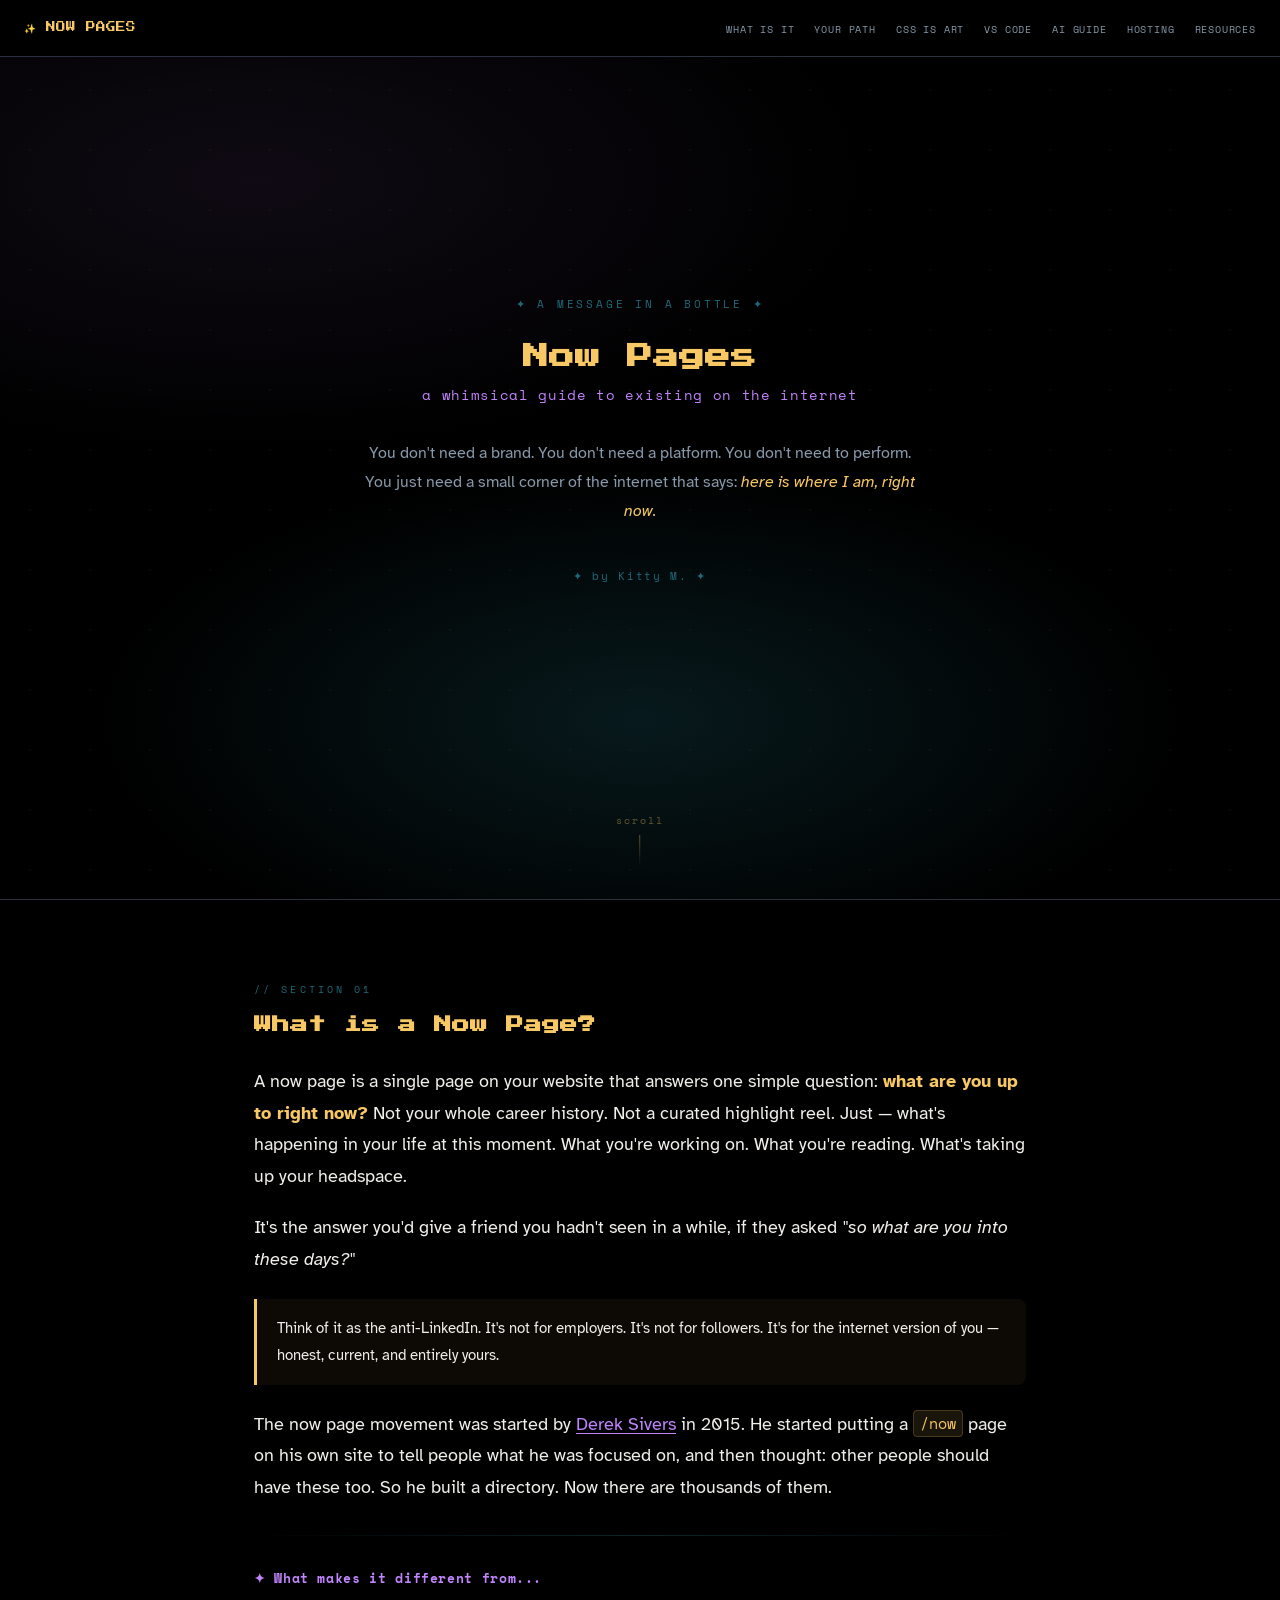
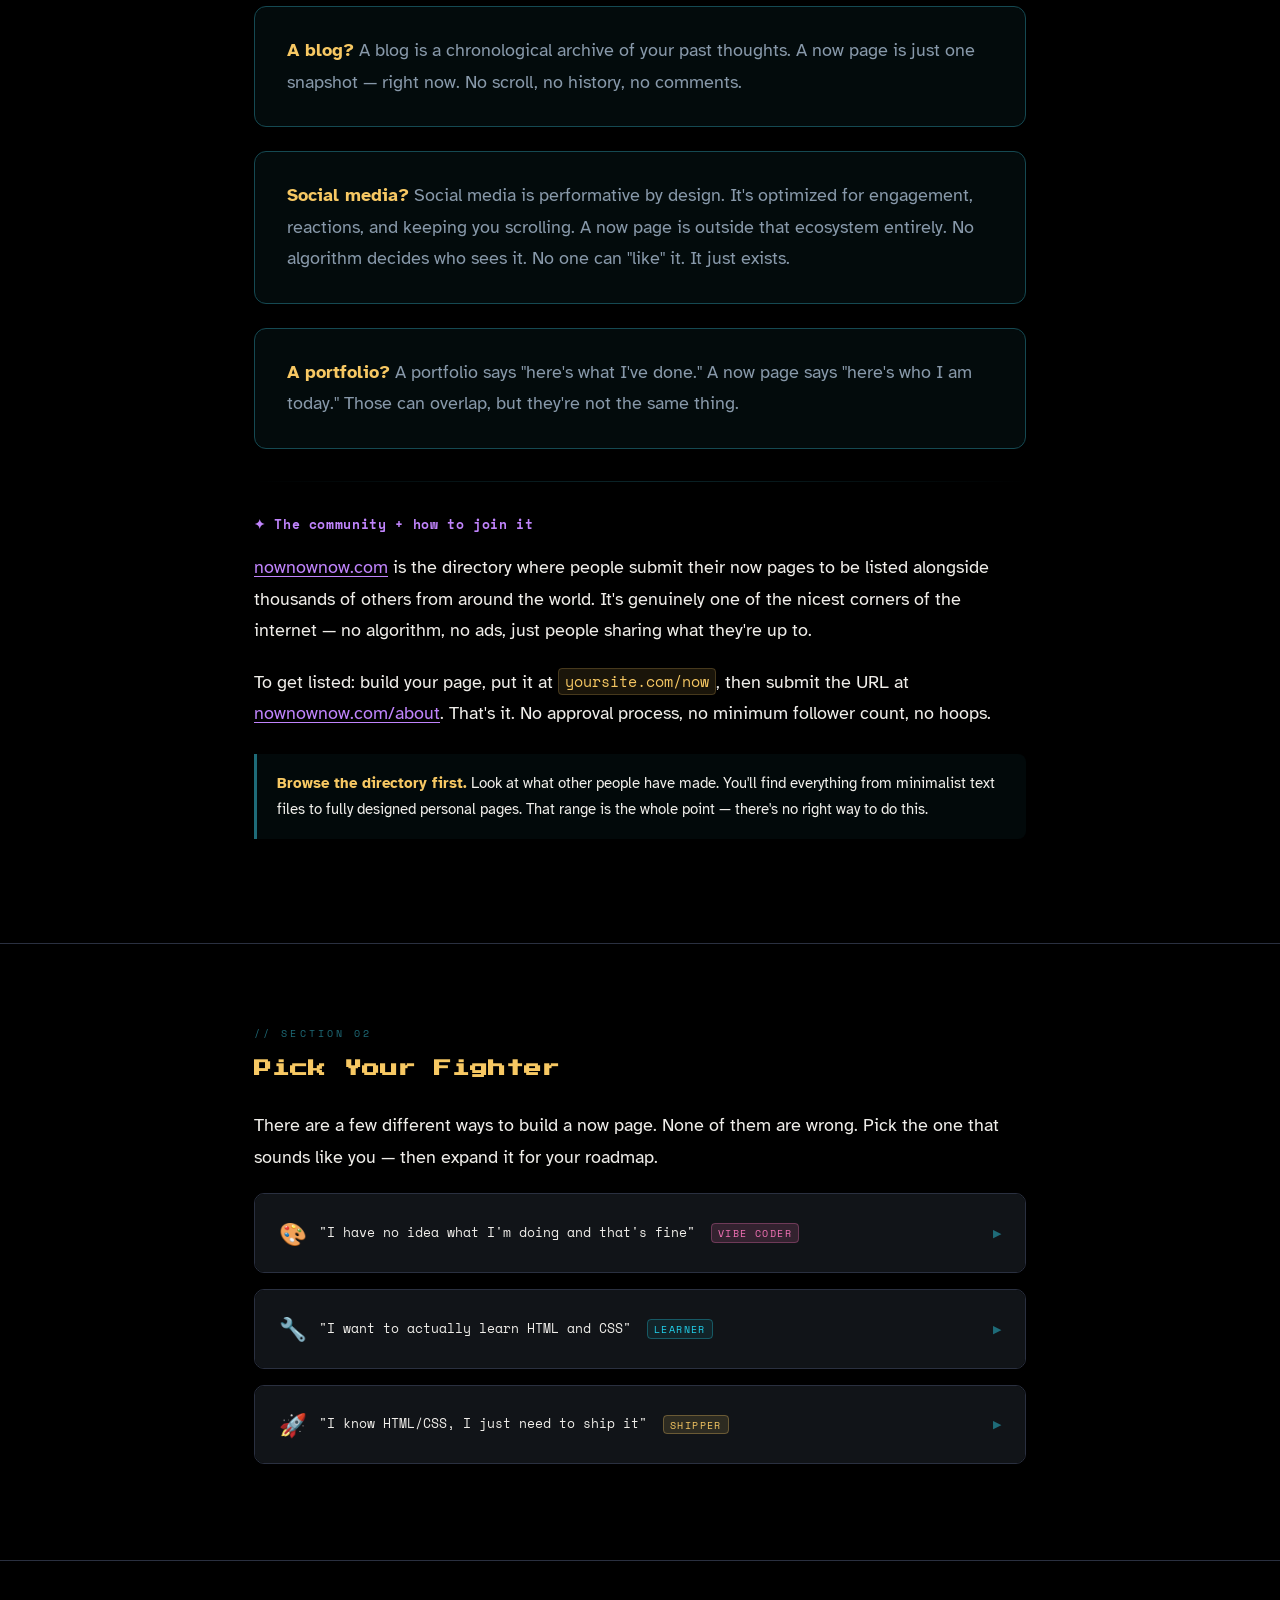
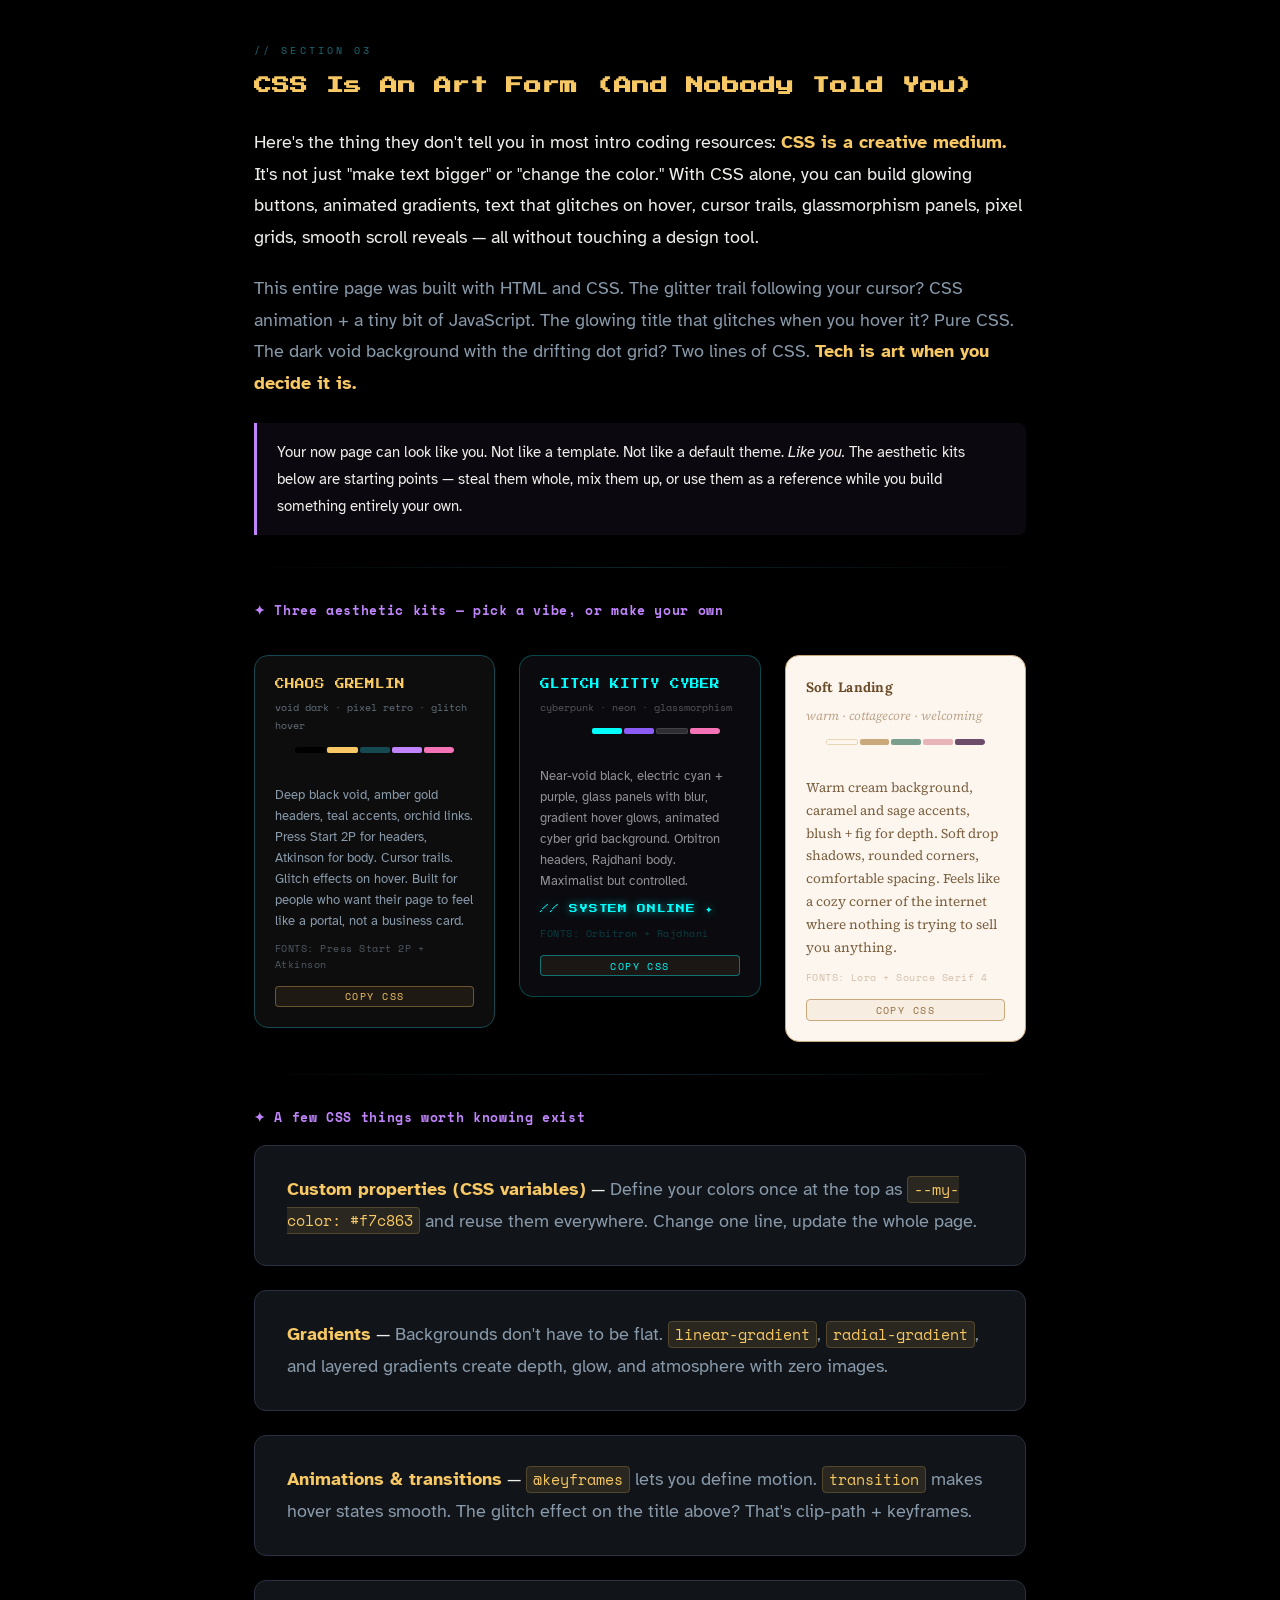
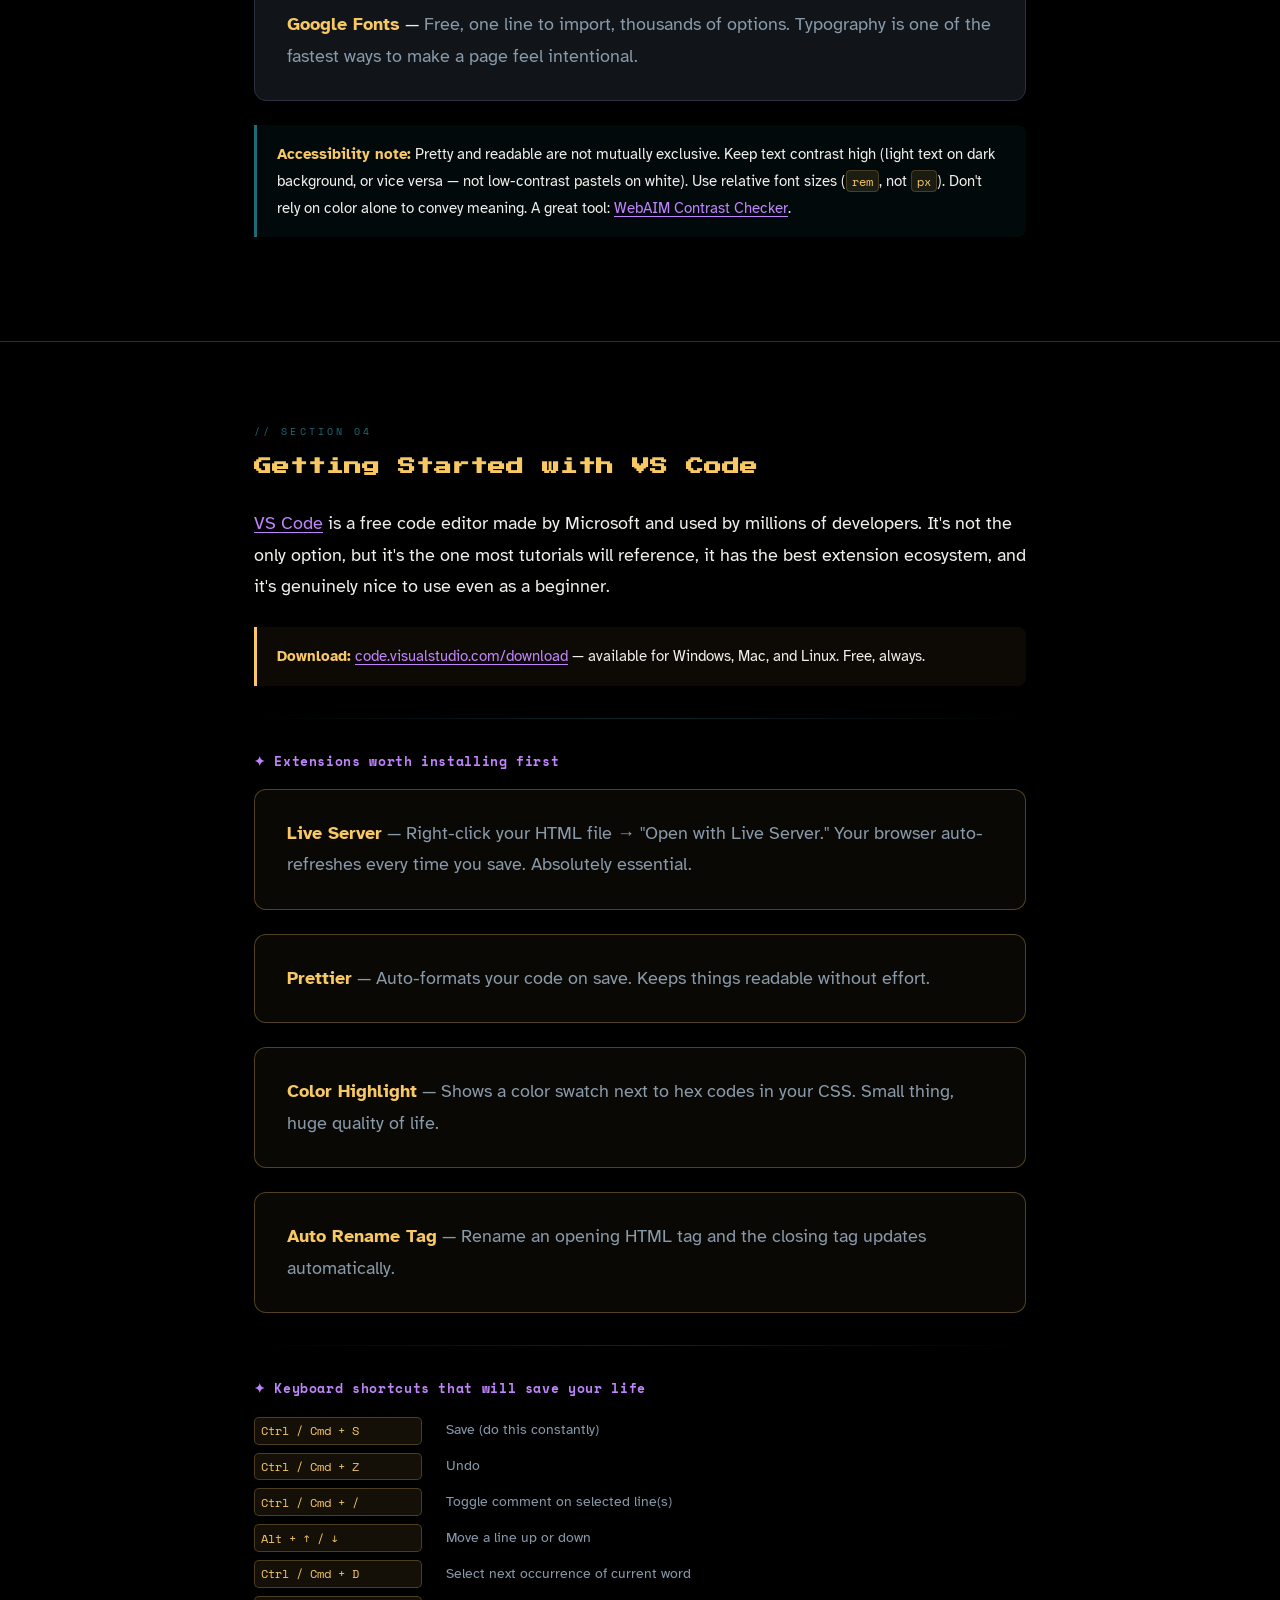
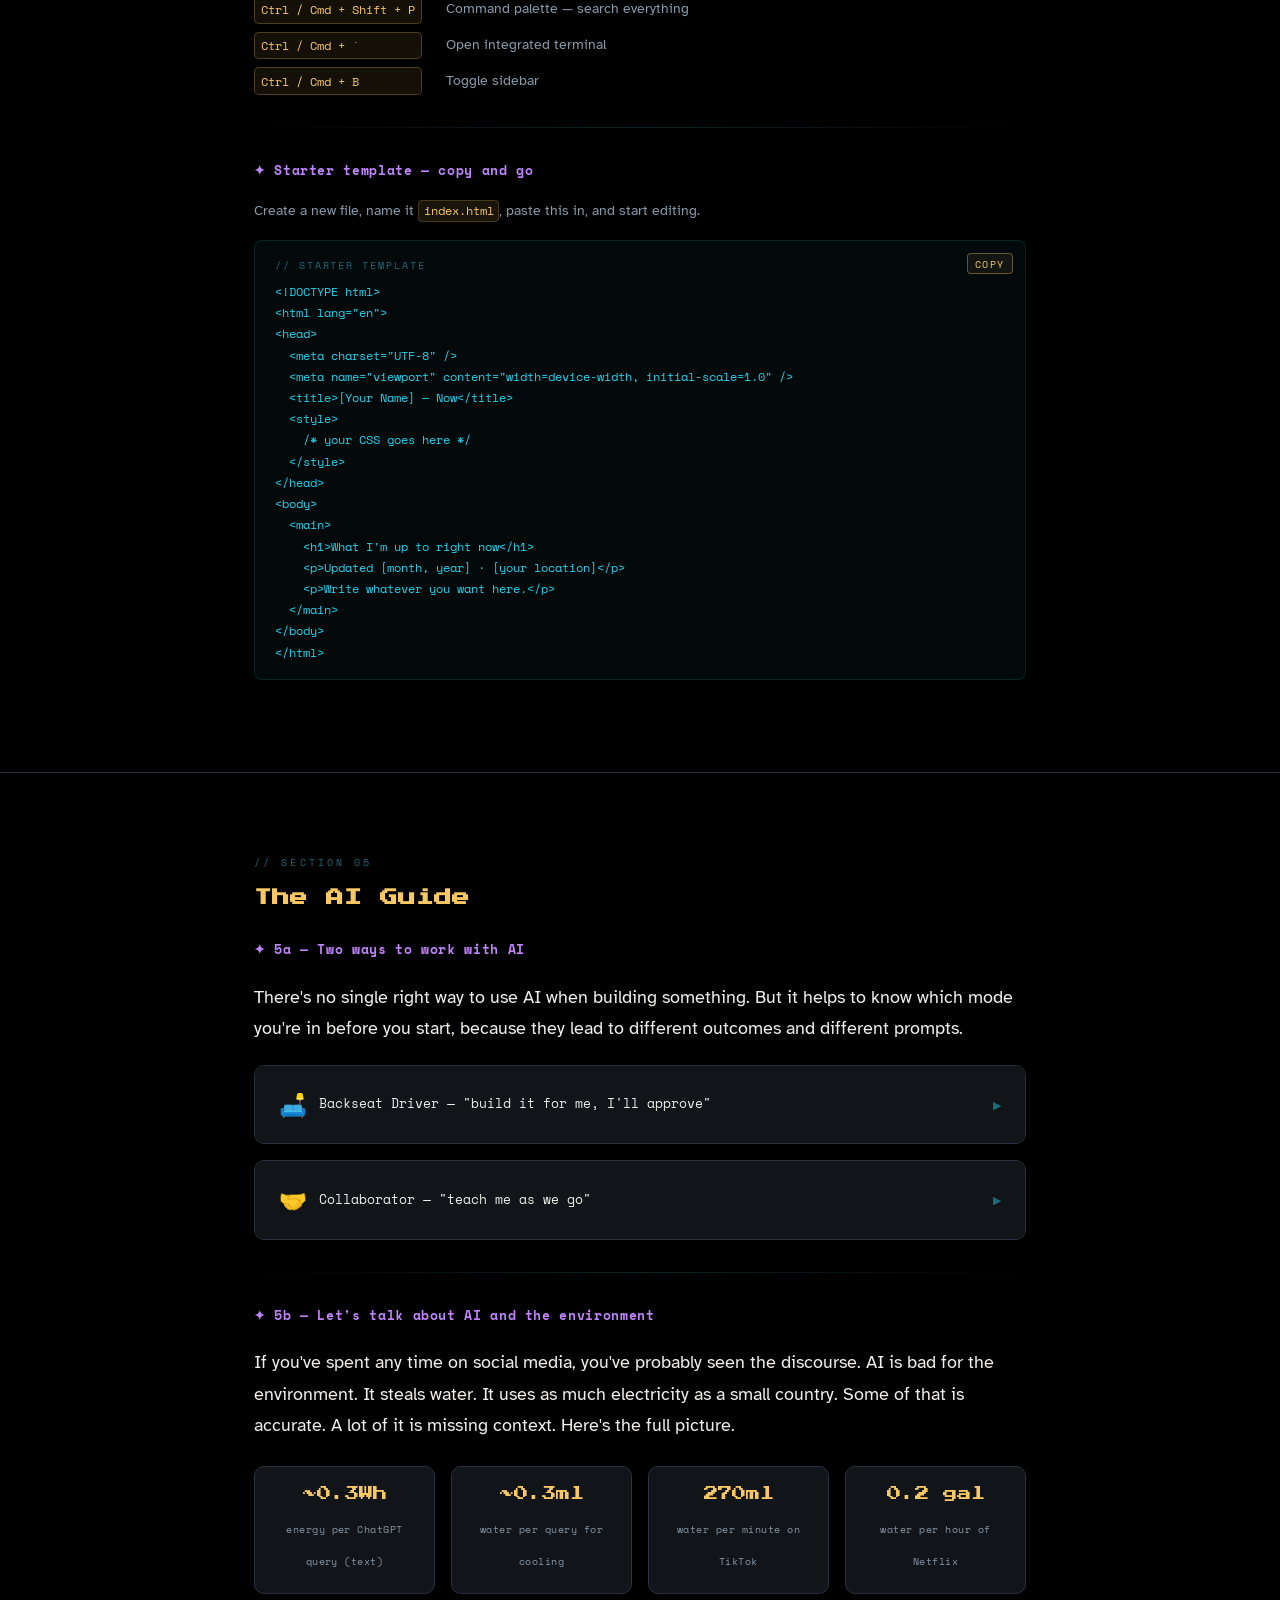
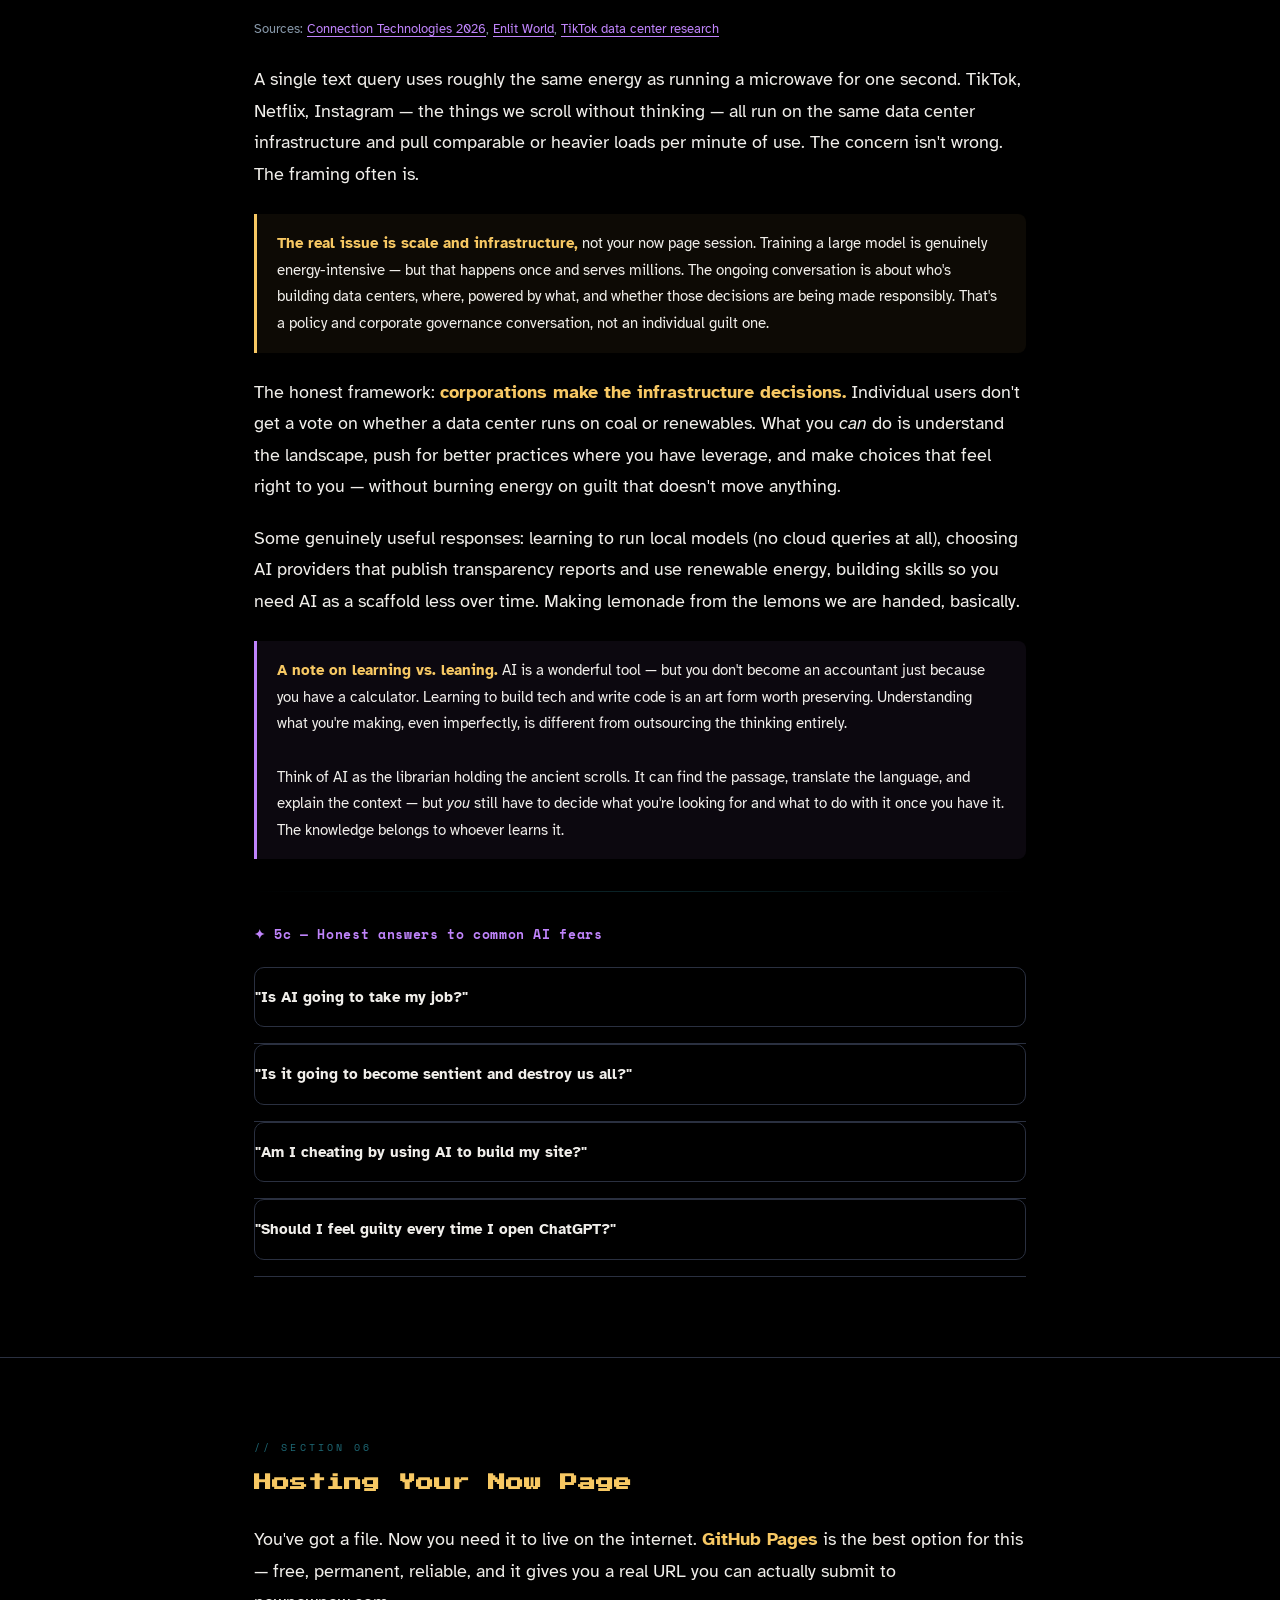
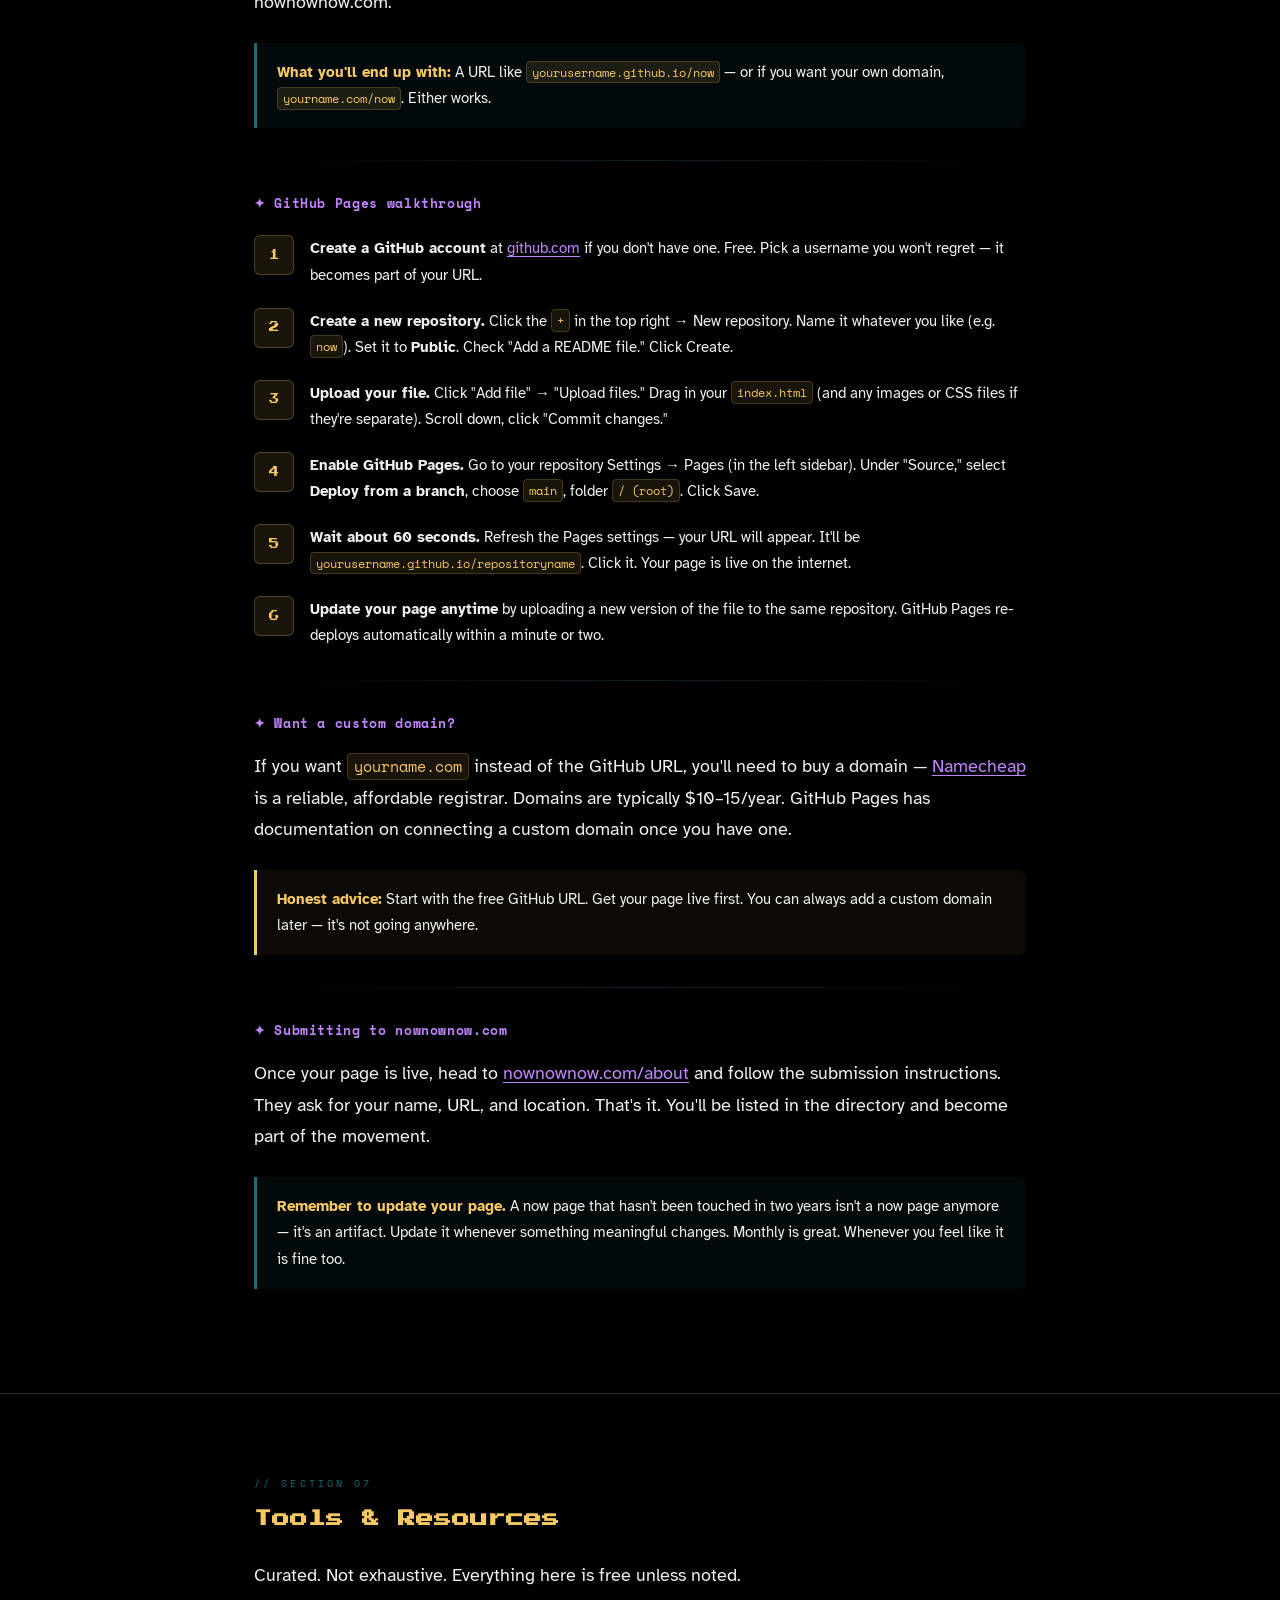
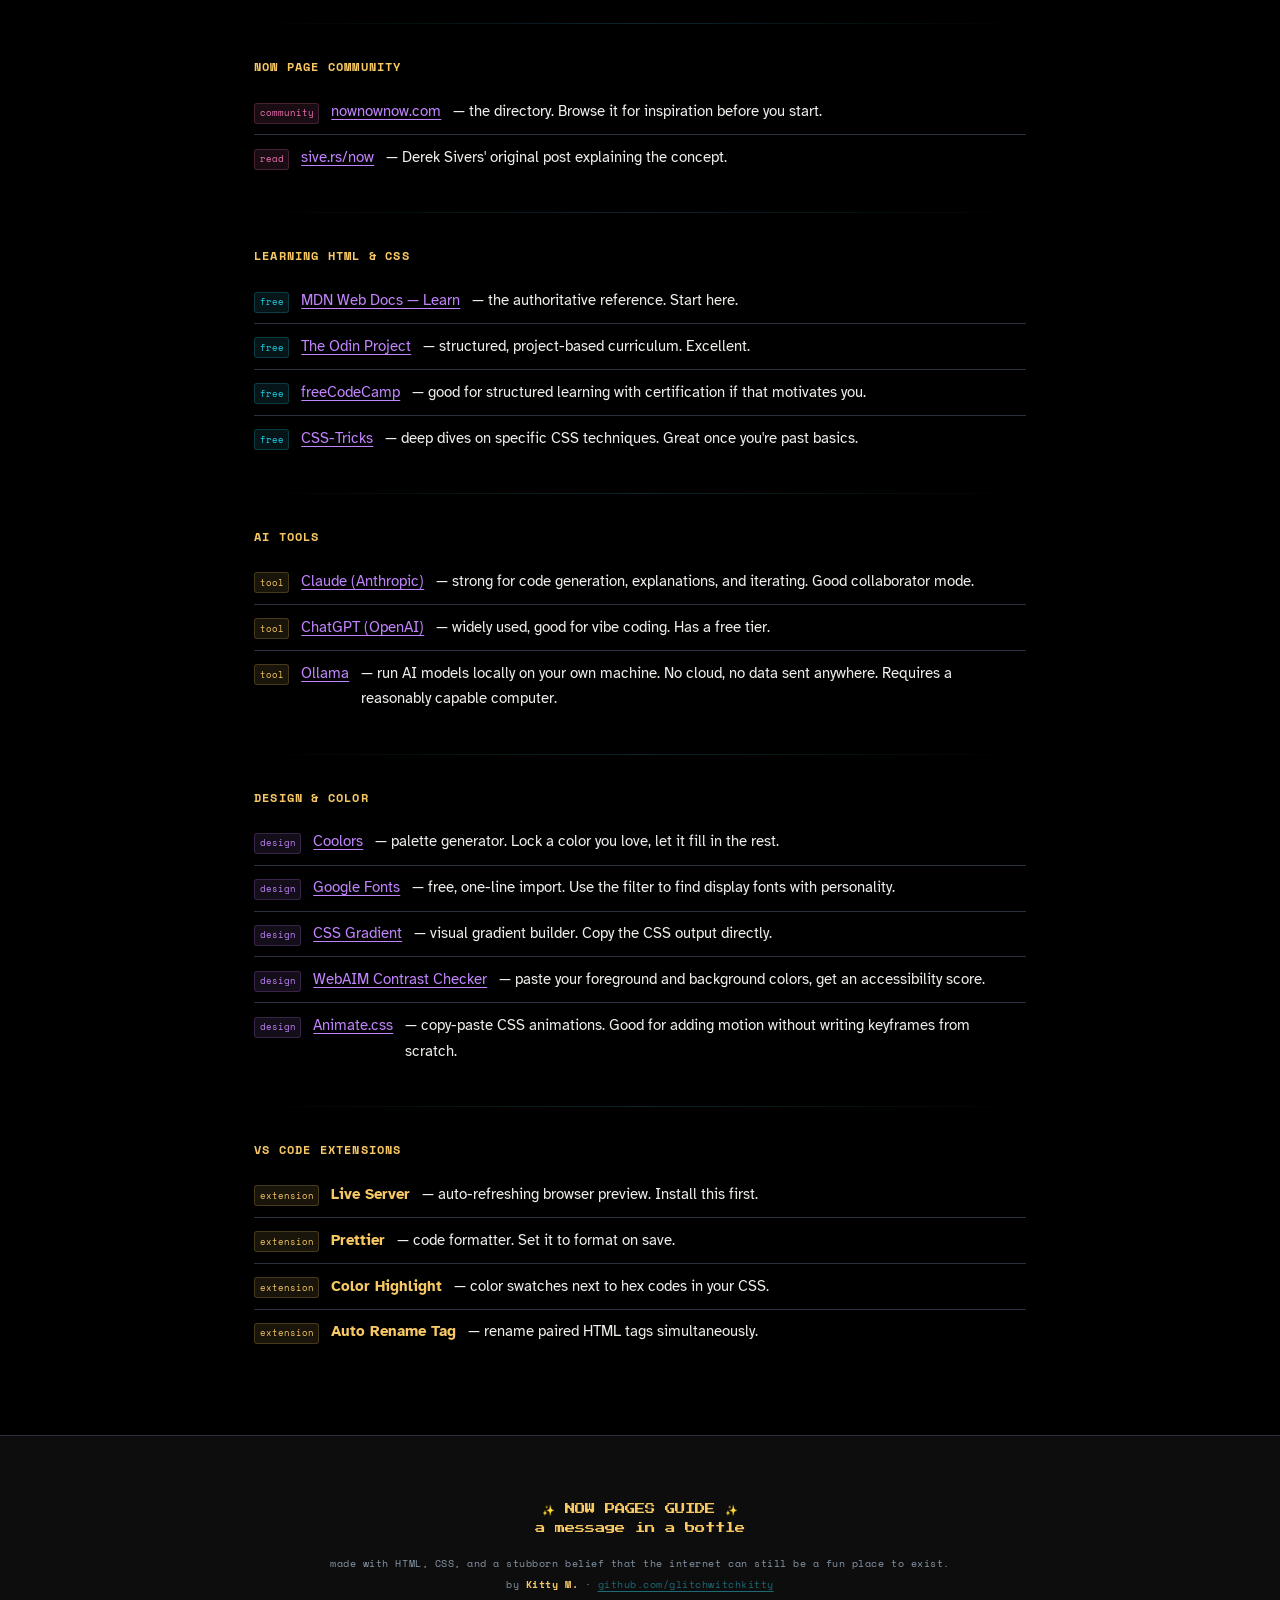
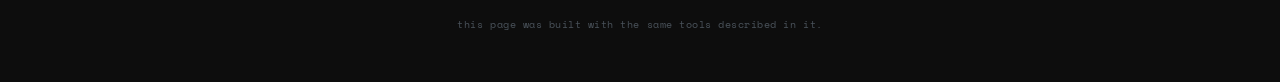
==== now-pages-guide.html @ ef1e8ed5 "Add files via upload" ====
<!DOCTYPE html>
<html lang="en">
<head>
  <meta charset="UTF-8" />
  <meta name="viewport" content="width=device-width, initial-scale=1.0" />
  <title>Now Pages: A Whimsical Guide to Existing on the Internet</title>

  <!-- Fonts: Press Start 2P (glitch headers), Atkinson (body), Space Mono (code/labels) -->
  <link rel="preconnect" href="https://fonts.googleapis.com" />
  <link href="https://fonts.googleapis.com/css2?family=Press+Start+2P&family=Atkinson+Hyperlegible:ital,wght@0,400;0,700;1,400&family=Space+Mono:ital,wght@0,400;0,700;1,400&family=Lora:ital,wght@0,400;0,600;0,700;1,400&family=Source+Serif+4:ital,wght@0,300;0,400;0,600;1,300;1,400&display=swap" rel="stylesheet" />

  <style>
    /* ============================================
       CSS CUSTOM PROPERTIES — Chaos Gremlin palette
       ============================================ */
    :root {
      --void:          #000000;
      --void-soft:     #0d0d0d;
      --void-panel:    #111418;
      --chaos-gold:    #f7c863;
      --chaos-amber:   #e0a840;
      --gremlin-teal:  #154952;
      --gremlin-light: #1e6b78;
      --orchid:        #c084fc;
      --neon-pink:     #f472b6;
      --cyan:          #22d3ee;
      --white:         #f0eeea;
      --gray-mid:      #8899aa;
      --gray-dark:     #2a3040;

      /* Kit accent overrides used inside kit swatches */
      --kit-cyber-bg:    #0a0a0f;
      --kit-cyber-1:     #00ffff;
      --kit-cyber-2:     #8b5cf6;
      --kit-soft-bg:     #fdf6ee;
      --kit-soft-1:      #c9a87c;
      --kit-soft-2:      #7a9e8e;
      --kit-soft-text:   #3d2e1e;
    }

    /* ============================================
       RESET & BASE
       ============================================ */
    *, *::before, *::after { box-sizing: border-box; margin: 0; padding: 0; }

    html { scroll-behavior: smooth; }

    body {
      font-family: 'Atkinson Hyperlegible', 'Atkinson', Georgia, serif;
      background: var(--void);
      color: var(--white);
      font-size: 18px;
      line-height: 1.75;
      overflow-x: hidden;
      cursor: none; /* hide default cursor — glitter trail takes over */
    }

    /* Fallback cursor for touch devices */
    @media (hover: none) { body { cursor: auto; } }

    /* ============================================
       GLITTER CURSOR TRAIL
       ============================================ */
    .glitter-dot {
      position: fixed;
      width: 7px;
      height: 7px;
      border-radius: 50%;
      pointer-events: none;
      z-index: 9999;
      opacity: 0.85;
      transform: translate(-50%, -50%);
      animation: glitter-fade 0.7s ease-out forwards;
    }

    @keyframes glitter-fade {
      0%   { opacity: 0.85; transform: translate(-50%, -50%) scale(1); }
      100% { opacity: 0;    transform: translate(-50%, -50%) scale(0.2); }
    }

    /* ============================================
       LAYOUT CONTAINERS
       ============================================ */
    .container {
      max-width: 820px;
      margin: 0 auto;
      padding: 0 1.5rem;
    }

    section {
      padding: 5rem 0;
      border-bottom: 1px solid var(--gray-dark);
    }

    section:last-of-type { border-bottom: none; }

    /* ============================================
       HERO
       ============================================ */
    .hero {
      min-height: 100vh;
      display: flex;
      flex-direction: column;
      align-items: center;
      justify-content: center;
      text-align: center;
      position: relative;
      overflow: hidden;
      padding: 3rem 1.5rem;
      /* subtle teal-to-void radial glow */
      background:
        radial-gradient(ellipse 60% 40% at 50% 80%, rgba(21,73,82,0.35) 0%, transparent 70%),
        radial-gradient(ellipse 80% 50% at 20% 20%, rgba(192,132,252,0.08) 0%, transparent 60%),
        var(--void);
    }

    /* animated star grid overlay */
    .hero::before {
      content: '';
      position: absolute;
      inset: 0;
      background-image:
        radial-gradient(circle, rgba(247,200,99,0.5) 1px, transparent 1px);
      background-size: 60px 60px;
      opacity: 0.07;
      animation: drift 40s linear infinite;
      pointer-events: none;
    }

    @keyframes drift {
      from { background-position: 0 0; }
      to   { background-position: 60px 60px; }
    }

    .hero-eyebrow {
      font-family: 'Space Mono', monospace;
      font-size: 0.7rem;
      letter-spacing: 0.25em;
      color: var(--gremlin-light);
      text-transform: uppercase;
      margin-bottom: 1.5rem;
    }

    /* glitch title */
    .glitch-title {
      font-family: 'Press Start 2P', monospace;
      font-size: clamp(1rem, 4vw, 1.6rem);
      color: var(--chaos-gold);
      line-height: 1.5;
      position: relative;
      display: inline-block;
      margin-bottom: 0.5rem;
    }

    .glitch-title::before,
    .glitch-title::after {
      content: attr(data-text);
      position: absolute;
      top: 0; left: 0;
      width: 100%;
      opacity: 0;
      pointer-events: none;
    }

    .glitch-title:hover::before {
      opacity: 1;
      color: var(--neon-pink);
      animation: glitch-before 0.9s infinite linear alternate-reverse;
    }

    .glitch-title:hover::after {
      opacity: 1;
      color: var(--cyan);
      animation: glitch-after 0.8s infinite linear alternate-reverse;
    }

    @keyframes glitch-before {
      0%   { clip-path: inset(0 0 90% 0); transform: translate(-2px, -1px); }
      100% { clip-path: inset(85% 0 0 0); transform: translate(2px, 1px); }
    }
    @keyframes glitch-after {
      0%   { clip-path: inset(0 0 85% 0); transform: translate(1px, 1px); }
      100% { clip-path: inset(90% 0 0 0); transform: translate(-2px, -2px); }
    }

    .hero-subtitle {
      font-family: 'Space Mono', monospace;
      font-size: 0.85rem;
      color: var(--orchid);
      margin-bottom: 2rem;
      letter-spacing: 0.05em;
    }

    .hero-description {
      max-width: 560px;
      color: var(--gray-mid);
      font-size: 1rem;
      margin-bottom: 2.5rem;
      line-height: 1.8;
    }

    .hero-byline {
      font-family: 'Space Mono', monospace;
      font-size: 0.7rem;
      color: var(--gremlin-light);
      letter-spacing: 0.15em;
    }

    /* scroll cue */
    .scroll-cue {
      position: absolute;
      bottom: 2rem;
      left: 50%;
      transform: translateX(-50%);
      display: flex;
      flex-direction: column;
      align-items: center;
      gap: 0.4rem;
      opacity: 0.4;
      animation: bob 2s ease-in-out infinite;
    }

    .scroll-cue span {
      font-family: 'Space Mono', monospace;
      font-size: 0.6rem;
      letter-spacing: 0.2em;
      color: var(--chaos-gold);
    }

    .scroll-arrow {
      width: 1px;
      height: 32px;
      background: linear-gradient(to bottom, var(--chaos-gold), transparent);
    }

    @keyframes bob {
      0%, 100% { transform: translateX(-50%) translateY(0); }
      50%       { transform: translateX(-50%) translateY(6px); }
    }

    /* ============================================
       SECTION HEADERS
       ============================================ */
    .section-label {
      font-family: 'Space Mono', monospace;
      font-size: 0.65rem;
      letter-spacing: 0.3em;
      color: var(--gremlin-light);
      text-transform: uppercase;
      margin-bottom: 0.75rem;
    }

    .section-title {
      font-family: 'Press Start 2P', monospace;
      font-size: clamp(0.85rem, 2.5vw, 1.1rem);
      color: var(--chaos-gold);
      line-height: 1.6;
      margin-bottom: 1.75rem;
    }

    /* ============================================
       TYPOGRAPHY UTILS
       ============================================ */
    p { margin-bottom: 1.25rem; }
    p:last-child { margin-bottom: 0; }

    a {
      color: var(--orchid);
      text-decoration: underline;
      text-underline-offset: 3px;
      transition: color 0.2s;
    }

    a:hover { color: var(--chaos-gold); }

    .text-gold  { color: var(--chaos-gold); }
    .text-teal  { color: var(--gremlin-light); }
    .text-orchid { color: var(--orchid); }
    .text-pink  { color: var(--neon-pink); }
    .text-cyan  { color: var(--cyan); }
    .text-muted { color: var(--gray-mid); }

    strong { color: var(--chaos-gold); font-weight: 700; }

    code {
      font-family: 'Space Mono', monospace;
      font-size: 0.82em;
      background: rgba(247, 200, 99, 0.1);
      border: 1px solid rgba(247, 200, 99, 0.2);
      border-radius: 4px;
      padding: 0.1em 0.4em;
      color: var(--chaos-gold);
    }

    /* ============================================
       PANELS & CARDS
       ============================================ */
    .panel {
      background: var(--void-panel);
      border: 1px solid var(--gray-dark);
      border-radius: 12px;
      padding: 1.75rem 2rem;
      margin-bottom: 1.5rem;
    }

    .panel-teal {
      border-color: var(--gremlin-teal);
      background: rgba(21,73,82,0.15);
    }

    .panel-gold {
      border-color: rgba(247,200,99,0.3);
      background: rgba(247,200,99,0.04);
    }

    .panel-orchid {
      border-color: rgba(192,132,252,0.3);
      background: rgba(192,132,252,0.04);
    }

    /* callout box */
    .callout {
      border-left: 3px solid var(--chaos-gold);
      padding: 1rem 1.25rem;
      margin: 1.5rem 0;
      background: rgba(247,200,99,0.05);
      border-radius: 0 8px 8px 0;
      font-size: 0.95rem;
    }

    .callout.teal  { border-color: var(--gremlin-light); background: rgba(21,73,82,0.12); }
    .callout.orchid { border-color: var(--orchid); background: rgba(192,132,252,0.06); }
    .callout.pink  { border-color: var(--neon-pink); background: rgba(244,114,182,0.06); }

    /* ============================================
       NAV BAR
       ============================================ */
    .nav {
      position: fixed;
      top: 0; left: 0; right: 0;
      z-index: 100;
      background: rgba(0,0,0,0.85);
      backdrop-filter: blur(12px);
      border-bottom: 1px solid var(--gray-dark);
      padding: 0.75rem 1.5rem;
      display: flex;
      align-items: center;
      justify-content: space-between;
      gap: 1rem;
    }

    .nav-logo {
      font-family: 'Press Start 2P', monospace;
      font-size: 0.6rem;
      color: var(--chaos-gold);
      text-decoration: none;
      white-space: nowrap;
    }

    .nav-links {
      display: flex;
      gap: 1.25rem;
      list-style: none;
      flex-wrap: wrap;
    }

    .nav-links a {
      font-family: 'Space Mono', monospace;
      font-size: 0.65rem;
      color: var(--gray-mid);
      text-decoration: none;
      letter-spacing: 0.08em;
      transition: color 0.2s;
    }

    .nav-links a:hover { color: var(--chaos-gold); }

    /* ============================================
       DROPDOWNS (details/summary — no JS needed)
       ============================================ */
    details {
      border: 1px solid var(--gray-dark);
      border-radius: 10px;
      margin-bottom: 1rem;
      overflow: hidden;
      transition: border-color 0.2s;
    }

    details[open] { border-color: var(--gremlin-light); }

    summary {
      padding: 1.2rem 1.5rem;
      cursor: pointer;
      font-family: 'Space Mono', monospace;
      font-size: 0.8rem;
      color: var(--white);
      background: var(--void-panel);
      list-style: none;
      display: flex;
      align-items: center;
      gap: 0.75rem;
      transition: background 0.2s, color 0.2s;
      user-select: none;
    }

    summary::-webkit-details-marker { display: none; }

    summary:hover {
      background: rgba(21,73,82,0.3);
      color: var(--chaos-gold);
    }

    details[open] summary {
      color: var(--chaos-gold);
      border-bottom: 1px solid var(--gray-dark);
    }

    .summary-arrow {
      margin-left: auto;
      transition: transform 0.3s ease;
      color: var(--gremlin-light);
      font-size: 0.7rem;
    }

    details[open] .summary-arrow { transform: rotate(90deg); }

    .details-body {
      padding: 1.5rem;
      background: rgba(13,13,13,0.6);
      font-size: 0.95rem;
    }

    /* ============================================
       PATH PICKER (section 2)
       ============================================ */
    .path-emoji {
      font-size: 1.4rem;
      flex-shrink: 0;
    }

    .path-tag {
      font-family: 'Space Mono', monospace;
      font-size: 0.6rem;
      letter-spacing: 0.15em;
      padding: 0.2em 0.6em;
      border-radius: 4px;
      margin-left: 0.5rem;
      vertical-align: middle;
    }

    .tag-novice  { background: rgba(244,114,182,0.15); color: var(--neon-pink); border: 1px solid rgba(244,114,182,0.3); }
    .tag-learner { background: rgba(21,73,82,0.3);     color: var(--cyan);      border: 1px solid rgba(34,211,238,0.3); }
    .tag-shipper { background: rgba(247,200,99,0.12);  color: var(--chaos-gold); border: 1px solid rgba(247,200,99,0.3); }

    /* ============================================
       AESTHETIC KITS (section 3)
       ============================================ */
    .kit-grid {
      display: grid;
      grid-template-columns: repeat(auto-fit, minmax(240px, 1fr));
      align-items: start; /* cards size to their own content, not the tallest sibling */
      gap: 1.5rem;
      margin-top: 2rem;
    }

    .kit-card {
      border-radius: 14px;
      overflow: hidden;
      border: 1px solid transparent;
      transition: transform 0.25s, box-shadow 0.25s;
      cursor: default;
    }

    .kit-card:hover {
      transform: translateY(-4px);
    }

    /* KIT 1 — Chaos Gremlin */
    .kit-chaos {
      background: #0d0d0d;
      border-color: #154952;
      box-shadow: 0 0 0 rgba(21,73,82,0);
    }
    .kit-chaos:hover {
      box-shadow: 0 8px 32px rgba(21,73,82,0.5);
    }

    /* KIT 2 — Glitch Kitty Cyber */
    .kit-cyber {
      background: var(--kit-cyber-bg);
      border-color: rgba(0,255,255,0.25);
    }
    .kit-cyber:hover {
      box-shadow: 0 8px 32px rgba(0,255,255,0.15);
    }

    /* KIT 3 — Soft Landing */
    .kit-soft {
      background: #fdf6ee;
      border-color: #c9a87c;
      color: var(--kit-soft-text);
    }
    .kit-soft:hover {
      box-shadow: 0 8px 32px rgba(201,168,124,0.3);
    }

    .kit-header {
      padding: 1.25rem 1.25rem 0.75rem;
    }

    .kit-name {
      font-family: 'Press Start 2P', monospace;
      font-size: 0.6rem;
      line-height: 1.7;
      margin-bottom: 0.4rem;
    }

    .kit-chaos  .kit-name { color: var(--chaos-gold); }
    .kit-cyber  .kit-name { color: #00ffff; }
    .kit-soft   .kit-name { color: #7a6040; }

    .kit-vibe {
      font-family: 'Space Mono', monospace;
      font-size: 0.65rem;
      opacity: 0.7;
    }

    /* color swatch row */
    .kit-swatches {
      display: flex;
      height: 6px;
      margin: 0.75rem 1.25rem;
      border-radius: 3px;
      overflow: hidden;
      gap: 2px;
    }

    .swatch { flex: 1; border-radius: 2px; }

    /* Chaos swatches */
    .s-void   { background: #000000; }
    .s-gold   { background: #f7c863; }
    .s-teal   { background: #154952; }
    .s-orchid { background: #c084fc; }
    .s-pink   { background: #f472b6; }

    /* Cyber swatches */
    .s-cyber-bg   { background: #0a0a0f; }
    .s-cyber-cyan { background: #00ffff; }
    .s-cyber-pur  { background: #8b5cf6; }
    .s-cyber-glass { background: rgba(255,255,255,0.15); border: 1px solid rgba(255,255,255,0.1); }

    /* Soft swatches */
    .s-cream   { background: #fdf6ee; border: 1px solid #e8d5b5; }
    .s-warm    { background: #c9a87c; }
    .s-sage    { background: #7a9e8e; }
    .s-blush   { background: #e8b4b8; }
    .s-fig     { background: #6b4c6b; }

    .kit-body {
      padding: 0.5rem 1.25rem 1.25rem;
      font-size: 0.82rem;
      line-height: 1.6;
    }

    .kit-chaos .kit-body  { color: #8899aa; }
    .kit-cyber .kit-body  { color: rgba(255,255,255,0.6); }
    .kit-soft  .kit-body  { color: #7a6040; }

    .kit-fonts {
      margin-top: 0.6rem;
      font-family: 'Space Mono', monospace;
      font-size: 0.6rem;
      opacity: 0.55;
      letter-spacing: 0.05em;
    }

    /* Live effect demo inside cyber kit */
    .cyber-demo-text {
      font-family: 'Press Start 2P', monospace;
      font-size: 0.55rem;
      color: #00ffff;
      margin-top: 0.6rem;
      text-shadow: 0 0 8px rgba(0,255,255,0.7);
      letter-spacing: 0.08em;
    }

    /* ============================================
       KEYBOARD SHORTCUT TABLE
       ============================================ */
    .shortcut-grid {
      display: grid;
      grid-template-columns: auto 1fr;
      gap: 0.5rem 1.5rem;
      margin-top: 1rem;
      font-size: 0.88rem;
    }

    .shortcut-grid .key {
      font-family: 'Space Mono', monospace;
      font-size: 0.75rem;
      color: var(--chaos-gold);
      background: rgba(247,200,99,0.08);
      border: 1px solid rgba(247,200,99,0.25);
      border-radius: 5px;
      padding: 0.2em 0.5em;
      white-space: nowrap;
      align-self: start;
    }

    .shortcut-grid .desc {
      color: var(--gray-mid);
      align-self: center;
    }

    /* ============================================
       PROMPT EXAMPLES
       ============================================ */
    .prompt-block {
      background: rgba(21,73,82,0.12);
      border: 1px solid rgba(21,73,82,0.4);
      border-radius: 8px;
      padding: 1rem 1.25rem;
      font-family: 'Space Mono', monospace;
      font-size: 0.78rem;
      color: var(--cyan);
      line-height: 1.7;
      margin: 0.75rem 0;
    }

    .prompt-block .prompt-label {
      font-size: 0.6rem;
      color: var(--gremlin-light);
      letter-spacing: 0.2em;
      text-transform: uppercase;
      margin-bottom: 0.5rem;
    }

    /* ============================================
       STAT CALLOUTS (AI environment section)
       ============================================ */
    .stat-row {
      display: grid;
      grid-template-columns: repeat(auto-fit, minmax(160px, 1fr));
      gap: 1rem;
      margin: 1.5rem 0;
    }

    .stat-box {
      background: var(--void-panel);
      border: 1px solid var(--gray-dark);
      border-radius: 10px;
      padding: 1.1rem 1rem;
      text-align: center;
    }

    .stat-number {
      font-family: 'Press Start 2P', monospace;
      font-size: 0.9rem;
      color: var(--chaos-gold);
      display: block;
      margin-bottom: 0.4rem;
      line-height: 1.5;
    }

    .stat-label {
      font-family: 'Space Mono', monospace;
      font-size: 0.62rem;
      color: var(--gray-mid);
      letter-spacing: 0.05em;
      line-height: 1.5;
    }

    /* ============================================
       RESOURCE LIST
       ============================================ */
    .resource-list {
      list-style: none;
      margin-top: 0.75rem;
    }

    .resource-list li {
      padding: 0.6rem 0;
      border-bottom: 1px solid var(--gray-dark);
      display: flex;
      align-items: baseline;
      gap: 0.75rem;
      font-size: 0.92rem;
    }

    .resource-list li:last-child { border-bottom: none; }

    .resource-list .r-tag {
      font-family: 'Space Mono', monospace;
      font-size: 0.58rem;
      padding: 0.15em 0.5em;
      border-radius: 3px;
      white-space: nowrap;
      flex-shrink: 0;
    }

    .r-free     { background: rgba(21,73,82,0.3);    color: var(--cyan);       border: 1px solid rgba(34,211,238,0.2); }
    .r-tool     { background: rgba(247,200,99,0.1);  color: var(--chaos-gold); border: 1px solid rgba(247,200,99,0.2); }
    .r-design   { background: rgba(192,132,252,0.1); color: var(--orchid);     border: 1px solid rgba(192,132,252,0.2); }
    .r-community{ background: rgba(244,114,182,0.1); color: var(--neon-pink);  border: 1px solid rgba(244,114,182,0.2); }

    /* ============================================
       FAQ ACCORDION (AI concerns)
       ============================================ */
    .faq-item {
      border-bottom: 1px solid var(--gray-dark);
    }

    .faq-item summary {
      background: transparent;
      font-family: 'Atkinson Hyperlegible', Georgia, serif;
      font-size: 0.95rem;
      font-weight: 700;
      color: var(--white);
      padding: 1rem 0;
      border-radius: 0;
    }

    .faq-item summary:hover { background: transparent; color: var(--chaos-gold); }

    .faq-item[open] summary { color: var(--chaos-gold); border-bottom: none; }

    .faq-body {
      padding: 0 0 1rem 0;
      color: var(--gray-mid);
      font-size: 0.92rem;
      line-height: 1.8;
    }

    /* ============================================
       STEP LIST (hosting walkthrough)
       ============================================ */
    .steps {
      counter-reset: step;
      list-style: none;
      margin-top: 1rem;
    }

    .steps li {
      counter-increment: step;
      display: grid;
      grid-template-columns: 2.5rem 1fr;
      gap: 1rem;
      margin-bottom: 1.25rem;
      align-items: start;
    }

    .steps li::before {
      content: counter(step);
      font-family: 'Press Start 2P', monospace;
      font-size: 0.65rem;
      color: var(--chaos-gold);
      background: rgba(247,200,99,0.1);
      border: 1px solid rgba(247,200,99,0.25);
      border-radius: 6px;
      width: 2.5rem;
      height: 2.5rem;
      display: flex;
      align-items: center;
      justify-content: center;
    }

    .steps li .step-content { font-size: 0.93rem; line-height: 1.75; }
    .steps li .step-content strong { color: var(--white); }

    /* ============================================
       FOOTER
       ============================================ */
    footer {
      padding: 4rem 1.5rem 3rem;
      text-align: center;
      border-top: 1px solid var(--gray-dark);
      background: var(--void-soft);
    }

    .footer-logo {
      font-family: 'Press Start 2P', monospace;
      font-size: 0.65rem;
      color: var(--chaos-gold);
      margin-bottom: 1rem;
      line-height: 1.8;
    }

    .footer-text {
      font-family: 'Space Mono', monospace;
      font-size: 0.65rem;
      color: var(--gray-mid);
      line-height: 2;
      letter-spacing: 0.05em;
    }

    .footer-text a { color: var(--gremlin-light); }
    .footer-text a:hover { color: var(--chaos-gold); }

    /* ============================================
       DIVIDER
       ============================================ */
    .divider {
      height: 1px;
      background: linear-gradient(to right, transparent, var(--gremlin-teal), transparent);
      margin: 2rem 0;
      opacity: 0.5;
    }

    /* ============================================
       COPY BUTTONS
       ============================================ */
    .copy-btn {
      display: inline-block;
      margin-top: 0.85rem;
      font-family: 'Space Mono', monospace;
      font-size: 0.6rem;
      letter-spacing: 0.15em;
      text-transform: uppercase;
      padding: 0.3em 0.75em;
      border-radius: 4px;
      border: 1px solid rgba(247,200,99,0.35);
      background: rgba(247,200,99,0.07);
      color: var(--chaos-gold);
      cursor: pointer;
      transition: all 0.2s ease;
    }

    .copy-btn:hover {
      background: rgba(247,200,99,0.15);
      border-color: var(--chaos-gold);
    }

    .copy-btn.copied {
      color: var(--gremlin-light);
      border-color: var(--gremlin-light);
      background: rgba(21,73,82,0.2);
    }

    /* kit copy buttons sit at bottom of kit-body */
    .kit-copy-btn {
      display: block;
      margin-top: 0.85rem;
      width: 100%;
      text-align: center;
    }

    /* copy button inside prompt-block sits top-right */
    .prompt-block .copy-btn {
      position: absolute;
      top: 0.75rem;
      right: 0.75rem;
      margin-top: 0;
    }
    @media (max-width: 600px) {
      .nav-links { display: none; }
      .section-title { font-size: 0.85rem; }
      .stat-row { grid-template-columns: 1fr 1fr; }
      .shortcut-grid { grid-template-columns: 1fr; }
      .shortcut-grid .key { display: inline-block; margin-bottom: 0.25rem; }
    }

  </style>
</head>
<body>

  <!-- ============================================
       NAV
       ============================================ -->
  <nav class="nav">
    <a href="#hero" class="nav-logo">✨ NOW PAGES</a>
    <ul class="nav-links">
      <li><a href="#what">WHAT IS IT</a></li>
      <li><a href="#path">YOUR PATH</a></li>
      <li><a href="#css">CSS IS ART</a></li>
      <li><a href="#vscode">VS CODE</a></li>
      <li><a href="#ai">AI GUIDE</a></li>
      <li><a href="#hosting">HOSTING</a></li>
      <li><a href="#resources">RESOURCES</a></li>
    </ul>
  </nav>

  <!-- ============================================
       HERO
       ============================================ -->
  <section id="hero" class="hero">
    <p class="hero-eyebrow">✦ a message in a bottle ✦</p>
    <h1 class="glitch-title" data-text="Now Pages">Now Pages</h1>
    <p class="hero-subtitle">a whimsical guide to existing on the internet</p>
    <p class="hero-description">
      You don't need a brand. You don't need a platform. You don't need to perform.
      You just need a small corner of the internet that says:
      <em class="text-gold">here is where I am, right now.</em>
    </p>
    <p class="hero-byline">✦ by Kitty M. ✦</p>
    <div class="scroll-cue">
      <span>scroll</span>
      <div class="scroll-arrow"></div>
    </div>
  </section>

  <!-- ============================================
       SECTION 1 — WHAT IS A NOW PAGE
       ============================================ -->
  <section id="what">
    <div class="container">
      <p class="section-label">// section 01</p>
      <h2 class="section-title">What is a Now Page?</h2>

      <p>
        A now page is a single page on your website that answers one simple question:
        <strong>what are you up to right now?</strong> Not your whole career history.
        Not a curated highlight reel. Just — what's happening in your life at this moment.
        What you're working on. What you're reading. What's taking up your headspace.
      </p>

      <p>
        It's the answer you'd give a friend you hadn't seen in a while, if they asked
        <em>"so what are you into these days?"</em>
      </p>

      <div class="callout">
        Think of it as the anti-LinkedIn. It's not for employers. It's not for followers.
        It's for the internet version of you — honest, current, and entirely yours.
      </div>

      <p>
        The now page movement was started by <a href="https://sive.rs/now" target="_blank" rel="noopener">Derek Sivers</a>
        in 2015. He started putting a <code>/now</code> page on his own site to tell people
        what he was focused on, and then thought: other people should have these too.
        So he built a directory. Now there are thousands of them.
      </p>

      <div class="divider"></div>

      <h3 style="font-family:'Space Mono',monospace; font-size:0.8rem; color:var(--orchid); margin-bottom:1rem; letter-spacing:0.05em;">
        ✦ What makes it different from...
      </h3>

      <div class="panel panel-teal">
        <p><strong>A blog?</strong> <span class="text-muted">A blog is a chronological archive of your past thoughts. A now page is just one snapshot — right now. No scroll, no history, no comments.</span></p>
      </div>
      <div class="panel panel-teal">
        <p><strong>Social media?</strong> <span class="text-muted">Social media is performative by design. It's optimized for engagement, reactions, and keeping you scrolling. A now page is outside that ecosystem entirely. No algorithm decides who sees it. No one can "like" it. It just exists.</span></p>
      </div>
      <div class="panel panel-teal">
        <p><strong>A portfolio?</strong> <span class="text-muted">A portfolio says "here's what I've done." A now page says "here's who I am today." Those can overlap, but they're not the same thing.</span></p>
      </div>

      <div class="divider"></div>

      <h3 style="font-family:'Space Mono',monospace; font-size:0.8rem; color:var(--orchid); margin-bottom:1rem; letter-spacing:0.05em;">
        ✦ The community + how to join it
      </h3>

      <p>
        <a href="https://nownownow.com" target="_blank" rel="noopener">nownownow.com</a> is the directory
        where people submit their now pages to be listed alongside thousands of others from around the world.
        It's genuinely one of the nicest corners of the internet — no algorithm, no ads, just people
        sharing what they're up to.
      </p>

      <p>
        To get listed: build your page, put it at <code>yoursite.com/now</code>,
        then submit the URL at <a href="https://nownownow.com/about" target="_blank" rel="noopener">nownownow.com/about</a>.
        That's it. No approval process, no minimum follower count, no hoops.
      </p>

      <div class="callout teal">
        <strong>Browse the directory first.</strong> Look at what other people have made.
        You'll find everything from minimalist text files to fully designed personal pages.
        That range is the whole point — there's no right way to do this.
      </div>

    </div>
  </section>

  <!-- ============================================
       SECTION 2 — PICK YOUR PATH
       ============================================ -->
  <section id="path">
    <div class="container">
      <p class="section-label">// section 02</p>
      <h2 class="section-title">Pick Your Fighter</h2>

      <p>
        There are a few different ways to build a now page. None of them are wrong.
        Pick the one that sounds like you — then expand it for your roadmap.
      </p>

      <!-- PATH 1 -->
      <details>
        <summary>
          <span class="path-emoji">🎨</span>
          <span>"I have no idea what I'm doing and that's fine"
            <span class="path-tag tag-novice">VIBE CODER</span>
          </span>
          <span class="summary-arrow">▶</span>
        </summary>
        <div class="details-body">
          <p>
            <strong>Vibe coding</strong> is exactly what it sounds like: you describe what you want
            in plain English, and AI writes the code. You don't have to understand every line.
            You're the creative director. AI is the intern who types fast.
          </p>
          <p>
            This is a completely valid way to build things. You'll make decisions about colors,
            layout, what text goes where, what the vibe is — and AI handles the technical translation.
            Over time, you'll start to recognize patterns in the code it generates.
            That's learning. It just happens sideways.
          </p>
          <div class="callout pink">
            <strong>What you'll actually do:</strong> Open Claude or ChatGPT. Describe your page.
            Copy the code into a file called <code>index.html</code>. Open it in your browser.
            Ask for changes. Repeat until it looks right. Then host it. (See Section 6.)
          </div>
          <p>Check out <strong>Section 5 (AI Prompting Guide)</strong> — it was written specifically for this path.</p>
        </div>
      </details>

      <!-- PATH 2 -->
      <details>
        <summary>
          <span class="path-emoji">🔧</span>
          <span>"I want to actually learn HTML and CSS"
            <span class="path-tag tag-learner">LEARNER</span>
          </span>
          <span class="summary-arrow">▶</span>
        </summary>
        <div class="details-body">
          <p>
            Respect. HTML and CSS are genuinely not that hard for a simple page —
            and a now page is about as simple as a web page gets. You're looking at
            maybe a weekend to get comfortable with the basics.
          </p>
          <p>
            <strong>Start here:</strong> <a href="https://developer.mozilla.org/en-US/docs/Learn" target="_blank" rel="noopener">MDN Web Docs — Learn</a>.
            It's free, thorough, written by humans, and doesn't try to sell you anything.
            For a more structured course feel, <a href="https://www.theodinproject.com/" target="_blank" rel="noopener">The Odin Project</a>
            is excellent and also free.
          </p>
          <div class="callout teal">
            <strong>Realistic time investment:</strong> A few hours to get a basic page working.
            A weekend to get comfortable with layout and styling.
            You don't need to finish a whole course first — build the page while you learn.
          </div>
          <p>
            A now page only needs: a heading, a few paragraphs, some basic styling.
            That's maybe 30 lines of HTML and 50 lines of CSS. You've got this.
          </p>
          <p>Also check out <strong>Section 3 (CSS Is An Art Form)</strong> — that one's for you.</p>
        </div>
      </details>

      <!-- PATH 3 -->
      <details>
        <summary>
          <span class="path-emoji">🚀</span>
          <span>"I know HTML/CSS, I just need to ship it"
            <span class="path-tag tag-shipper">SHIPPER</span>
          </span>
          <span class="summary-arrow">▶</span>
        </summary>
        <div class="details-body">
          <p>
            Skip to <strong>Section 6 (Hosting)</strong>. You know what you're doing.
          </p>
          <p><strong>Pre-deploy checklist:</strong></p>
          <ul style="margin-left:1.25rem; margin-top:0.5rem; line-height:2; color:var(--gray-mid); font-size:0.92rem;">
            <li>File is named <code>index.html</code> (or <code>now.html</code> if it lives in a subfolder)</li>
            <li>All image paths are relative, not absolute</li>
            <li>Fonts load from Google Fonts CDN or are self-hosted — no local file paths</li>
            <li>Tested in at least one browser and on mobile</li>
            <li>No <code>localhost</code> references anywhere</li>
            <li>Have a GitHub account ready (it's free)</li>
          </ul>
          <div class="callout">
            GitHub Pages hosts static HTML/CSS/JS for free, forever, with a clean URL.
            It's the obvious choice for this. The setup takes about 10 minutes.
          </div>
        </div>
      </details>

    </div>
  </section>

  <!-- ============================================
       SECTION 3 — CSS IS AN ART FORM
       ============================================ -->
  <section id="css">
    <div class="container">
      <p class="section-label">// section 03</p>
      <h2 class="section-title">CSS Is An Art Form (And Nobody Told You)</h2>

      <p>
        Here's the thing they don't tell you in most intro coding resources:
        <strong>CSS is a creative medium.</strong> It's not just "make text bigger" or
        "change the color." With CSS alone, you can build glowing buttons, animated gradients,
        text that glitches on hover, cursor trails, glassmorphism panels, pixel grids,
        smooth scroll reveals — all without touching a design tool.
      </p>

      <p class="text-muted">
        This entire page was built with HTML and CSS. The glitter trail following your cursor?
        CSS animation + a tiny bit of JavaScript. The glowing title that glitches when you hover it?
        Pure CSS. The dark void background with the drifting dot grid? Two lines of CSS.
        <strong class="text-gold">Tech is art when you decide it is.</strong>
      </p>

      <div class="callout orchid">
        Your now page can look like you. Not like a template. Not like a default theme.
        <em>Like you.</em> The aesthetic kits below are starting points — steal them whole,
        mix them up, or use them as a reference while you build something entirely your own.
      </div>

      <div class="divider"></div>

      <h3 style="font-family:'Space Mono',monospace; font-size:0.8rem; color:var(--orchid); margin-bottom:1.5rem; letter-spacing:0.05em;">
        ✦ Three aesthetic kits — pick a vibe, or make your own
      </h3>

      <div class="kit-grid">

        <!-- KIT 1: Chaos Gremlin -->
        <div class="kit-card kit-chaos">
          <div class="kit-header">
            <div class="kit-name">CHAOS GREMLIN</div>
            <div class="kit-vibe" style="color:#8899aa;">void dark · pixel retro · glitch hover</div>
            <div class="kit-swatches">
              <div class="swatch s-void"></div>
              <div class="swatch s-gold"></div>
              <div class="swatch s-teal"></div>
              <div class="swatch s-orchid"></div>
              <div class="swatch s-pink"></div>
            </div>
          </div>
          <div class="kit-body">
            Deep black void, amber gold headers, teal accents, orchid links.
            Press Start 2P for headers, Atkinson for body. Cursor trails. Glitch effects on hover.
            Built for people who want their page to feel like a portal, not a business card.
            <div class="kit-fonts">FONTS: Press Start 2P + Atkinson</div>
            <button class="copy-btn kit-copy-btn" data-copy="kit-chaos" title="Copy starter CSS">copy CSS</button>
            <pre id="copy-kit-chaos" style="display:none;">/* ── CHAOS GREMLIN KIT ── */
@import url('https://fonts.googleapis.com/css2?family=Press+Start+2P&family=Atkinson+Hyperlegible:ital,wght@0,400;0,700;1,400&display=swap');

:root {
  --void:         #000000;
  --chaos-gold:   #f7c863;
  --gremlin-teal: #154952;
  --orchid:       #c084fc;
  --neon-pink:    #f472b6;
  --cyan:         #22d3ee;
  --white:        #f0eeea;
  --gray-mid:     #8899aa;
}

body {
  font-family: 'Atkinson Hyperlegible', sans-serif;
  background: var(--void);
  color: var(--white);
  font-size: 18px;
  line-height: 1.75;
}

h1, h2, h3 {
  font-family: 'Press Start 2P', monospace;
  color: var(--chaos-gold);
  line-height: 1.6;
}

a { color: var(--orchid); }
a:hover { color: var(--chaos-gold); }

strong { color: var(--chaos-gold); }

/* Glitch hover effect */
.glitch { position: relative; display: inline-block; }
.glitch::before, .glitch::after {
  content: attr(data-text);
  position: absolute; top: 0; left: 0;
  width: 100%; opacity: 0; pointer-events: none;
}
.glitch:hover::before { opacity: 1; color: var(--neon-pink); animation: glitch-b 0.9s infinite; }
.glitch:hover::after  { opacity: 1; color: var(--cyan);     animation: glitch-a 0.8s infinite; }
@keyframes glitch-b { 0%{clip-path:inset(0 0 90% 0);transform:translate(-2px,-1px)} 100%{clip-path:inset(85% 0 0 0);transform:translate(2px,1px)} }
@keyframes glitch-a { 0%{clip-path:inset(0 0 85% 0);transform:translate(1px,1px)}  100%{clip-path:inset(90% 0 0 0);transform:translate(-2px,-2px)} }</pre>
          </div>
        </div>

        <!-- KIT 2: Glitch Kitty Cyber -->
        <div class="kit-card kit-cyber">
          <div class="kit-header">
            <div class="kit-name">GLITCH KITTY CYBER</div>
            <div class="kit-vibe" style="color:rgba(255,255,255,0.45);">cyberpunk · neon · glassmorphism</div>
            <div class="kit-swatches">
              <div class="swatch s-cyber-bg"></div>
              <div class="swatch s-cyber-cyan"></div>
              <div class="swatch s-cyber-pur"></div>
              <div class="swatch s-cyber-glass"></div>
              <div class="swatch s-pink"></div>
            </div>
          </div>
          <div class="kit-body" style="color:rgba(255,255,255,0.55);">
            Near-void black, electric cyan + purple, glass panels with blur,
            gradient hover glows, animated cyber grid background.
            Orbitron headers, Rajdhani body. Maximalist but controlled.
            <div class="cyber-demo-text">// SYSTEM ONLINE ✦</div>
            <div class="kit-fonts" style="color:rgba(0,255,255,0.4);">FONTS: Orbitron + Rajdhani</div>
            <button class="copy-btn kit-copy-btn" data-copy="kit-cyber" title="Copy starter CSS" style="border-color:rgba(0,255,255,0.4); color:#00ffff;">copy CSS</button>
            <pre id="copy-kit-cyber" style="display:none;">/* ── GLITCH KITTY CYBER KIT ── */
@import url('https://fonts.googleapis.com/css2?family=Orbitron:wght@400;700;900&family=Rajdhani:wght@300;400;500;600;700&display=swap');

:root {
  --cyber-void:   #0a0a0f;
  --cyber-cyan:   #00ffff;
  --cyber-purple: #8b5cf6;
  --cyber-pink:   #f472b6;
  --cyber-glass:  rgba(255,255,255,0.05);
}

body {
  font-family: 'Rajdhani', sans-serif;
  background: var(--cyber-void);
  color: #ffffff;
  font-size: 18px;
}

h1, h2, h3 {
  font-family: 'Orbitron', monospace;
  background: linear-gradient(135deg, var(--cyber-cyan), var(--cyber-purple));
  -webkit-background-clip: text;
  -webkit-text-fill-color: transparent;
}

/* Glassmorphism panel */
.glass {
  background: var(--cyber-glass);
  backdrop-filter: blur(15px);
  border: 1px solid rgba(255,255,255,0.1);
  border-radius: 16px;
  padding: 1.5rem;
}

/* Cyber grid background */
.cyber-grid {
  background-image:
    linear-gradient(rgba(0,255,255,0.08) 1px, transparent 1px),
    linear-gradient(90deg, rgba(0,255,255,0.08) 1px, transparent 1px);
  background-size: 50px 50px;
}

/* Glow hover */
a, button {
  transition: all 0.3s ease;
}
a:hover {
  color: var(--cyber-cyan);
  text-shadow: 0 0 10px rgba(0,255,255,0.6);
}</pre>
          </div>
        </div>

        <!-- KIT 3: Soft Landing — renders in its own font + aesthetic -->
        <div class="kit-card kit-soft">
          <div class="kit-header">
            <div class="kit-name" style="font-family:'Lora',Georgia,serif; font-size:0.85rem; font-weight:700; letter-spacing:0.02em; color:#6b4c2a;">Soft Landing</div>
            <div class="kit-vibe" style="font-family:'Source Serif 4',Georgia,serif; font-style:italic; color:#a08060; font-size:0.78rem;">warm · cottagecore · welcoming</div>
            <div class="kit-swatches">
              <div class="swatch s-cream"></div>
              <div class="swatch s-warm"></div>
              <div class="swatch s-sage"></div>
              <div class="swatch s-blush"></div>
              <div class="swatch s-fig"></div>
            </div>
          </div>
          <div class="kit-body" style="font-family:'Source Serif 4',Georgia,serif; font-size:0.84rem; line-height:1.7;">
            Warm cream background, caramel and sage accents, blush + fig for depth.
            Soft drop shadows, rounded corners, comfortable spacing.
            Feels like a cozy corner of the internet where nothing is trying to sell you anything.
            <div class="kit-fonts" style="font-family:'Space Mono',monospace; color:#b09070; font-size:0.6rem; margin-top:0.6rem;">FONTS: Lora + Source Serif 4</div>
            <button class="copy-btn kit-copy-btn" data-copy="kit-soft" title="Copy starter CSS" style="border-color:#c9a87c; color:#8c6d3f; background:rgba(201,168,124,0.12);">copy CSS</button>
            <pre id="copy-kit-soft" style="display:none;">/* ── SOFT LANDING KIT ── */
@import url('https://fonts.googleapis.com/css2?family=Lora:ital,wght@0,400;0,600;0,700;1,400&family=Source+Serif+4:ital,wght@0,300;0,400;0,600;1,300&display=swap');

:root {
  --cream:  #fdf6ee;
  --caramel: #c9a87c;
  --sage:   #7a9e8e;
  --blush:  #e8b4b8;
  --fig:    #6b4c6b;
  --ink:    #3d2e1e;
  --muted:  #9c8570;
}

body {
  font-family: 'Source Serif 4', Georgia, serif;
  background: var(--cream);
  color: var(--ink);
  font-size: 18px;
  line-height: 1.8;
}

h1, h2, h3 {
  font-family: 'Lora', Georgia, serif;
  font-weight: 700;
  color: var(--ink);
}

a { color: var(--sage); text-decoration: underline; }
a:hover { color: var(--fig); }

/* Soft card */
.card {
  background: #fff;
  border-radius: 12px;
  padding: 1.5rem;
  box-shadow: 0 2px 12px rgba(61,46,30,0.08);
  border: 1px solid rgba(201,168,124,0.25);
}

/* Accent bar */
.accent-bar {
  border-left: 3px solid var(--caramel);
  padding-left: 1rem;
  color: var(--muted);
  font-style: italic;
}</pre>

          </div><!-- /kit-body -->
        </div><!-- /kit-soft kit-card -->

      </div><!-- /kit-grid -->

      <div class="divider"></div>

      <h3 style="font-family:'Space Mono',monospace; font-size:0.8rem; color:var(--orchid); margin-bottom:1rem; letter-spacing:0.05em;">
        ✦ A few CSS things worth knowing exist
      </h3>

      <div class="panel">
        <p><strong>Custom properties (CSS variables)</strong> — <span class="text-muted">Define your colors once at the top as <code>--my-color: #f7c863</code> and reuse them everywhere. Change one line, update the whole page.</span></p>
      </div>
      <div class="panel">
        <p><strong>Gradients</strong> — <span class="text-muted">Backgrounds don't have to be flat. <code>linear-gradient</code>, <code>radial-gradient</code>, and layered gradients create depth, glow, and atmosphere with zero images.</span></p>
      </div>
      <div class="panel">
        <p><strong>Animations & transitions</strong> — <span class="text-muted"><code>@keyframes</code> lets you define motion. <code>transition</code> makes hover states smooth. The glitch effect on the title above? That's clip-path + keyframes.</span></p>
      </div>
      <div class="panel">
        <p><strong>Google Fonts</strong> — <span class="text-muted">Free, one line to import, thousands of options. Typography is one of the fastest ways to make a page feel intentional.</span></p>
      </div>

      <div class="callout teal">
        <strong>Accessibility note:</strong> Pretty and readable are not mutually exclusive.
        Keep text contrast high (light text on dark background, or vice versa — not low-contrast pastels on white).
        Use relative font sizes (<code>rem</code>, not <code>px</code>). Don't rely on color alone to convey meaning.
        A great tool: <a href="https://webaim.org/resources/contrastchecker/" target="_blank" rel="noopener">WebAIM Contrast Checker</a>.
      </div>

    </div>
  </section>

  <!-- ============================================
       SECTION 4 — VS CODE
       ============================================ -->
  <section id="vscode">
    <div class="container">
      <p class="section-label">// section 04</p>
      <h2 class="section-title">Getting Started with VS Code</h2>

      <p>
        <a href="https://code.visualstudio.com/" target="_blank" rel="noopener">VS Code</a> is a free code editor
        made by Microsoft and used by millions of developers. It's not the only option, but it's
        the one most tutorials will reference, it has the best extension ecosystem, and it's genuinely
        nice to use even as a beginner.
      </p>

      <div class="callout">
        <strong>Download:</strong> <a href="https://code.visualstudio.com/download" target="_blank" rel="noopener">code.visualstudio.com/download</a> — available for Windows, Mac, and Linux. Free, always.
      </div>

      <div class="divider"></div>

      <h3 style="font-family:'Space Mono',monospace; font-size:0.8rem; color:var(--orchid); margin-bottom:1rem; letter-spacing:0.05em;">
        ✦ Extensions worth installing first
      </h3>

      <div class="panel panel-gold">
        <p><strong>Live Server</strong> <span class="text-muted">— Right-click your HTML file → "Open with Live Server." Your browser auto-refreshes every time you save. Absolutely essential.</span></p>
      </div>
      <div class="panel panel-gold">
        <p><strong>Prettier</strong> <span class="text-muted">— Auto-formats your code on save. Keeps things readable without effort.</span></p>
      </div>
      <div class="panel panel-gold">
        <p><strong>Color Highlight</strong> <span class="text-muted">— Shows a color swatch next to hex codes in your CSS. Small thing, huge quality of life.</span></p>
      </div>
      <div class="panel panel-gold">
        <p><strong>Auto Rename Tag</strong> <span class="text-muted">— Rename an opening HTML tag and the closing tag updates automatically.</span></p>
      </div>

      <div class="divider"></div>

      <h3 style="font-family:'Space Mono',monospace; font-size:0.8rem; color:var(--orchid); margin-bottom:1rem; letter-spacing:0.05em;">
        ✦ Keyboard shortcuts that will save your life
      </h3>

      <div class="shortcut-grid">
        <span class="key">Ctrl / Cmd + S</span>         <span class="desc">Save (do this constantly)</span>
        <span class="key">Ctrl / Cmd + Z</span>         <span class="desc">Undo</span>
        <span class="key">Ctrl / Cmd + /</span>         <span class="desc">Toggle comment on selected line(s)</span>
        <span class="key">Alt + ↑ / ↓</span>            <span class="desc">Move a line up or down</span>
        <span class="key">Ctrl / Cmd + D</span>         <span class="desc">Select next occurrence of current word</span>
        <span class="key">Ctrl / Cmd + Shift + P</span> <span class="desc">Command palette — search everything</span>
        <span class="key">Ctrl / Cmd + `</span>         <span class="desc">Open integrated terminal</span>
        <span class="key">Ctrl / Cmd + B</span>         <span class="desc">Toggle sidebar</span>
      </div>

      <div class="divider"></div>

      <h3 style="font-family:'Space Mono',monospace; font-size:0.8rem; color:var(--orchid); margin-bottom:1rem; letter-spacing:0.05em;">
        ✦ Starter template — copy and go
      </h3>

      <p class="text-muted" style="font-size:0.9rem; margin-bottom:1rem;">
        Create a new file, name it <code>index.html</code>, paste this in, and start editing.
      </p>

      <div class="prompt-block" style="position:relative;">
        <div class="prompt-label">// starter template</div>
        <button class="copy-btn" data-copy="starter" title="Copy to clipboard">copy</button>
        <pre id="copy-starter" style="display:none;">&lt;!DOCTYPE html&gt;
&lt;html lang="en"&gt;
&lt;head&gt;
  &lt;meta charset="UTF-8" /&gt;
  &lt;meta name="viewport" content="width=device-width, initial-scale=1.0" /&gt;
  &lt;title&gt;[Your Name] — Now&lt;/title&gt;
  &lt;style&gt;
    /* your CSS goes here */
  &lt;/style&gt;
&lt;/head&gt;
&lt;body&gt;
  &lt;main&gt;
    &lt;h1&gt;What I'm up to right now&lt;/h1&gt;
    &lt;p&gt;Updated [month, year] · [your location]&lt;/p&gt;
    &lt;p&gt;Write whatever you want here.&lt;/p&gt;
  &lt;/main&gt;
&lt;/body&gt;
&lt;/html&gt;</pre>
&lt;!DOCTYPE html&gt;<br>
&lt;html lang="en"&gt;<br>
&lt;head&gt;<br>
&nbsp;&nbsp;&lt;meta charset="UTF-8" /&gt;<br>
&nbsp;&nbsp;&lt;meta name="viewport" content="width=device-width, initial-scale=1.0" /&gt;<br>
&nbsp;&nbsp;&lt;title&gt;[Your Name] — Now&lt;/title&gt;<br>
&nbsp;&nbsp;&lt;style&gt;<br>
&nbsp;&nbsp;&nbsp;&nbsp;/* your CSS goes here */<br>
&nbsp;&nbsp;&lt;/style&gt;<br>
&lt;/head&gt;<br>
&lt;body&gt;<br>
&nbsp;&nbsp;&lt;main&gt;<br>
&nbsp;&nbsp;&nbsp;&nbsp;&lt;h1&gt;What I'm up to right now&lt;/h1&gt;<br>
&nbsp;&nbsp;&nbsp;&nbsp;&lt;p&gt;Updated [month, year] · [your location]&lt;/p&gt;<br>
&nbsp;&nbsp;&nbsp;&nbsp;&lt;p&gt;Write whatever you want here.&lt;/p&gt;<br>
&nbsp;&nbsp;&lt;/main&gt;<br>
&lt;/body&gt;<br>
&lt;/html&gt;
      </div>

    </div>
  </section>

  <!-- ============================================
       SECTION 5 — AI GUIDE
       ============================================ -->
  <section id="ai">
    <div class="container">
      <p class="section-label">// section 05</p>
      <h2 class="section-title">The AI Guide</h2>

      <!-- 5a: prompting styles -->
      <h3 style="font-family:'Space Mono',monospace; font-size:0.8rem; color:var(--orchid); margin-bottom:1.25rem; letter-spacing:0.05em;">
        ✦ 5a — Two ways to work with AI
      </h3>

      <p>
        There's no single right way to use AI when building something. But it helps to know
        which mode you're in before you start, because they lead to different outcomes
        and different prompts.
      </p>

      <details>
        <summary>
          <span class="path-emoji">🛋️</span>
          <span>Backseat Driver — "build it for me, I'll approve"</span>
          <span class="summary-arrow">▶</span>
        </summary>
        <div class="details-body">
          <p>
            You describe what you want in as much detail as you can. AI writes the whole thing.
            You look at it, tell it what to change, and it revises. You never have to understand
            the code — you just need to know what you like and what you don't.
          </p>
          <p><strong>Good for:</strong> getting something working fast, people who hate technical details,
          when you have a strong visual idea but don't want to learn to execute it yourself.</p>

          <div class="prompt-block">
            <div class="prompt-label">// example backseat driver prompt</div>
            Build me a now page in HTML and CSS. I want a dark background with warm gold text,
            a pixel-style header font, and soft section dividers. It should have sections for:
            what I'm working on, what I'm reading, and what's on my mind lately.
            Keep it simple and easy to edit. No frameworks, just plain HTML and CSS in one file.
          </div>

          <div class="prompt-block">
            <div class="prompt-label">// how to ask for edits without breaking things</div>
            "The background color feels too dark — can you lighten it slightly and make the
            section headers teal instead of gold? Don't change anything else."
          </div>

          <div class="callout">
            <strong>Pro tip:</strong> When something looks wrong, describe what you see,
            not what you think the fix is. "The text is overlapping the image on mobile"
            is better than "fix the z-index." Let AI diagnose it.
          </div>
        </div>
      </details>

      <details>
        <summary>
          <span class="path-emoji">🤝</span>
          <span>Collaborator — "teach me as we go"</span>
          <span class="summary-arrow">▶</span>
        </summary>
        <div class="details-body">
          <p>
            You work with AI more like a patient tutor. It writes code, but it also explains
            what each part does. You ask questions. You try changing things yourself.
            You use it to understand, not just to execute.
          </p>
          <p><strong>Good for:</strong> people who want to actually learn, anyone who wants to be able
          to maintain their own site, people who enjoy understanding how things work.</p>

          <div class="prompt-block">
            <div class="prompt-label">// example collaborator prompt</div>
            I'm learning HTML and CSS and I want to build a now page. Can you help me build it
            step by step, explaining what each piece does as we go? Start with just the basic
            structure — I'll tell you when I'm ready to add styling. I want to understand
            what I'm building, not just copy-paste it.
          </div>

          <div class="prompt-block">
            <div class="prompt-label">// asking a follow-up question</div>
            "You used 'rem' for the font size instead of 'px' — what's the difference
            and why does it matter?"
          </div>

          <div class="callout orchid">
            AI is a genuinely good teacher for this kind of thing because it has infinite patience,
            zero judgment, and will explain the same concept twelve different ways until one clicks.
            Use that.
          </div>
        </div>
      </details>

      <div class="divider"></div>

      <!-- 5b: AI & environment -->
      <h3 style="font-family:'Space Mono',monospace; font-size:0.8rem; color:var(--orchid); margin-top:0.5rem; margin-bottom:1.25rem; letter-spacing:0.05em;">
        ✦ 5b — Let's talk about AI and the environment
      </h3>

      <p>
        If you've spent any time on social media, you've probably seen the discourse.
        AI is bad for the environment. It steals water. It uses as much electricity as a small country.
        Some of that is accurate. A lot of it is missing context. Here's the full picture.
      </p>

      <div class="stat-row">
        <div class="stat-box">
          <span class="stat-number">~0.3Wh</span>
          <span class="stat-label">energy per ChatGPT query (text)</span>
        </div>
        <div class="stat-box">
          <span class="stat-number">~0.3ml</span>
          <span class="stat-label">water per query for cooling</span>
        </div>
        <div class="stat-box">
          <span class="stat-number">270ml</span>
          <span class="stat-label">water per minute on TikTok</span>
        </div>
        <div class="stat-box">
          <span class="stat-number">0.2 gal</span>
          <span class="stat-label">water per hour of Netflix</span>
        </div>
      </div>

      <p class="text-muted" style="font-size:0.8rem; margin-top:0.25rem;">
        Sources: <a href="https://connection-technologies.co.uk/blog/how-much-energy-water-chatgpt-use-uk-2026" target="_blank" rel="noopener">Connection Technologies 2026</a>,
        <a href="https://www.enlit.world/library/energy-and-water-use-of-google-s-ai-is-less-than-thought" target="_blank" rel="noopener">Enlit World</a>,
        <a href="https://www.tiktok.com/discover/how-much-water-does-tiktok-use-compared-to-ai" target="_blank" rel="noopener">TikTok data center research</a>
      </p>

      <p style="margin-top:1.5rem;">
        A single text query uses roughly the same energy as running a microwave for one second.
        TikTok, Netflix, Instagram — the things we scroll without thinking — all run on the
        same data center infrastructure and pull comparable or heavier loads per minute of use.
        The concern isn't wrong. The framing often is.
      </p>

      <div class="callout">
        <strong>The real issue is scale and infrastructure,</strong> not your now page session.
        Training a large model is genuinely energy-intensive — but that happens once and serves millions.
        The ongoing conversation is about who's building data centers, where, powered by what,
        and whether those decisions are being made responsibly. That's a policy and corporate
        governance conversation, not an individual guilt one.
      </div>

      <p>
        The honest framework: <strong>corporations make the infrastructure decisions.</strong>
        Individual users don't get a vote on whether a data center runs on coal or renewables.
        What you <em>can</em> do is understand the landscape, push for better practices where
        you have leverage, and make choices that feel right to you — without burning energy
        on guilt that doesn't move anything.
      </p>

      <p>
        Some genuinely useful responses: learning to run local models (no cloud queries at all),
        choosing AI providers that publish transparency reports and use renewable energy,
        building skills so you need AI as a scaffold less over time.
        Making lemonade from the lemons we are handed, basically.
      </p>

      <div class="callout orchid">
        <strong>A note on learning vs. leaning.</strong> AI is a wonderful tool —
        but you don't become an accountant just because you have a calculator.
        Learning to build tech and write code is an art form worth preserving.
        Understanding what you're making, even imperfectly, is different from
        outsourcing the thinking entirely.<br><br>
        Think of AI as the librarian holding the ancient scrolls. It can find the passage,
        translate the language, and explain the context — but <em>you</em> still have to
        decide what you're looking for and what to do with it once you have it.
        The knowledge belongs to whoever learns it.
      </div>

      <div class="divider"></div>

      <!-- 5c: FAQ -->
      <h3 style="font-family:'Space Mono',monospace; font-size:0.8rem; color:var(--orchid); margin-bottom:1.25rem; letter-spacing:0.05em;">
        ✦ 5c — Honest answers to common AI fears
      </h3>

      <div class="faq-item">
        <details>
          <summary>"Is AI going to take my job?"</summary>
          <div class="faq-body">
            <p>
              Some jobs, yes. Specifically: jobs that are primarily about generating
              high-volume, templated content — certain kinds of data entry, basic image editing,
              boilerplate writing. For most roles, the more accurate picture is that AI
              will change what the job looks like, not eliminate it.
            </p>
            <p>
              The people getting displaced first are the ones who refuse to engage with the tools at all.
              The people doing well are treating AI like a very fast intern — useful for first drafts
              and grunt work, still requiring human judgment, domain knowledge, and taste.
            </p>
            <p>
              Building technical skills (like, say, making a now page) is one of the more
              durable responses to that uncertainty. Understanding the tools means you're
              not at their mercy.
            </p>
          </div>
        </details>
      </div>

      <div class="faq-item">
        <details>
          <summary>"Is it going to become sentient and destroy us all?"</summary>
          <div class="faq-body">
            <p>
              Current AI systems — including the ones you're using to build your now page —
              are very sophisticated pattern matchers. They don't have goals, desires, or
              survival instincts. They don't "want" anything. When the session ends, nothing
              persists. There's no continuous thread of experience building up in the background.
            </p>
            <p>
              The legitimate long-term concern in this space is about systems designed to
              pursue goals autonomously at large scale without adequate human oversight —
              not ChatGPT going rogue while you ask it to change your font size.
            </p>
            <p>
              Healthy skepticism about AI development is reasonable. Skynet anxiety about
              the tool helping you build a webpage is not the same conversation.
            </p>
          </div>
        </details>
      </div>

      <div class="faq-item">
        <details>
          <summary>"Am I cheating by using AI to build my site?"</summary>
          <div class="faq-body">
            <p>
              Cheating at what? Nobody is grading this. A now page is a personal thing
              you're making for yourself and putting on the internet. The goal is to have
              a page that represents you — not to demonstrate that you hand-coded every
              pixel without assistance.
            </p>
            <p>
              Every developer uses tools. Stack Overflow. Copy-pasted snippets. Libraries
              someone else wrote. AI is another tool. Using it doesn't disqualify the result.
            </p>
            <p>
              If you want to learn to write code yourself, AI can be part of that too — as
              a teacher, not just an answer machine. But if you just want a page that exists
              and looks good, using AI to get there is completely fine.
            </p>
          </div>
        </details>
      </div>

      <div class="faq-item">
        <details>
          <summary>"Should I feel guilty every time I open ChatGPT?"</summary>
          <div class="faq-body">
            <p>
              No. See Section 5b for the actual numbers — and then think about the last time
              you watched two hours of video content without a second thought.
            </p>
            <p>
              Guilt that doesn't translate into action is just static. If you're genuinely
              concerned about AI's environmental footprint, the most useful things you can do
              are: support policy that holds tech companies accountable for their infrastructure
              choices, prefer providers who publish honest transparency data, and learn skills
              that reduce your dependency on cloud-based AI over time.
            </p>
            <p>
              And then, like, go build your page.
            </p>
          </div>
        </details>
      </div>

    </div>
  </section>

  <!-- ============================================
       SECTION 6 — HOSTING
       ============================================ -->
  <section id="hosting">
    <div class="container">
      <p class="section-label">// section 06</p>
      <h2 class="section-title">Hosting Your Now Page</h2>

      <p>
        You've got a file. Now you need it to live on the internet.
        <strong>GitHub Pages</strong> is the best option for this — free, permanent,
        reliable, and it gives you a real URL you can actually submit to nownownow.com.
      </p>

      <div class="callout teal">
        <strong>What you'll end up with:</strong> A URL like
        <code>yourusername.github.io/now</code> — or if you want your own domain,
        <code>yourname.com/now</code>. Either works.
      </div>

      <div class="divider"></div>

      <h3 style="font-family:'Space Mono',monospace; font-size:0.8rem; color:var(--orchid); margin-bottom:1.25rem; letter-spacing:0.05em;">
        ✦ GitHub Pages walkthrough
      </h3>

      <ol class="steps">
        <li>
          <div class="step-content">
            <strong>Create a GitHub account</strong> at <a href="https://github.com" target="_blank" rel="noopener">github.com</a> if you don't have one.
            Free. Pick a username you won't regret — it becomes part of your URL.
          </div>
        </li>
        <li>
          <div class="step-content">
            <strong>Create a new repository.</strong> Click the <code>+</code> in the top right → New repository.
            Name it whatever you like (e.g. <code>now</code>). Set it to <strong>Public</strong>.
            Check "Add a README file." Click Create.
          </div>
        </li>
        <li>
          <div class="step-content">
            <strong>Upload your file.</strong> Click "Add file" → "Upload files." Drag in your
            <code>index.html</code> (and any images or CSS files if they're separate).
            Scroll down, click "Commit changes."
          </div>
        </li>
        <li>
          <div class="step-content">
            <strong>Enable GitHub Pages.</strong> Go to your repository Settings → Pages (in the left sidebar).
            Under "Source," select <strong>Deploy from a branch</strong>, choose <code>main</code>, folder <code>/ (root)</code>.
            Click Save.
          </div>
        </li>
        <li>
          <div class="step-content">
            <strong>Wait about 60 seconds.</strong> Refresh the Pages settings — your URL will appear.
            It'll be <code>yourusername.github.io/repositoryname</code>.
            Click it. Your page is live on the internet.
          </div>
        </li>
        <li>
          <div class="step-content">
            <strong>Update your page anytime</strong> by uploading a new version of the file to the same repository.
            GitHub Pages re-deploys automatically within a minute or two.
          </div>
        </li>
      </ol>

      <div class="divider"></div>

      <h3 style="font-family:'Space Mono',monospace; font-size:0.8rem; color:var(--orchid); margin-bottom:1rem; letter-spacing:0.05em;">
        ✦ Want a custom domain?
      </h3>

      <p>
        If you want <code>yourname.com</code> instead of the GitHub URL,
        you'll need to buy a domain — <a href="https://www.namecheap.com" target="_blank" rel="noopener">Namecheap</a>
        is a reliable, affordable registrar. Domains are typically $10–15/year.
        GitHub Pages has documentation on connecting a custom domain once you have one.
      </p>

      <div class="callout">
        <strong>Honest advice:</strong> Start with the free GitHub URL. Get your page live first.
        You can always add a custom domain later — it's not going anywhere.
      </div>

      <div class="divider"></div>

      <h3 style="font-family:'Space Mono',monospace; font-size:0.8rem; color:var(--orchid); margin-bottom:1rem; letter-spacing:0.05em;">
        ✦ Submitting to nownownow.com
      </h3>

      <p>
        Once your page is live, head to <a href="https://nownownow.com/about" target="_blank" rel="noopener">nownownow.com/about</a>
        and follow the submission instructions. They ask for your name, URL, and location.
        That's it. You'll be listed in the directory and become part of the movement.
      </p>

      <div class="callout teal">
        <strong>Remember to update your page.</strong> A now page that hasn't been touched
        in two years isn't a now page anymore — it's an artifact. Update it whenever
        something meaningful changes. Monthly is great. Whenever you feel like it is fine too.
      </div>

    </div>
  </section>

  <!-- ============================================
       SECTION 7 — RESOURCES
       ============================================ -->
  <section id="resources">
    <div class="container">
      <p class="section-label">// section 07</p>
      <h2 class="section-title">Tools & Resources</h2>

      <p>Curated. Not exhaustive. Everything here is free unless noted.</p>

      <div class="divider"></div>

      <h3 style="font-family:'Space Mono',monospace; font-size:0.75rem; color:var(--chaos-gold); margin-bottom:0.75rem; letter-spacing:0.1em;">NOW PAGE COMMUNITY</h3>
      <ul class="resource-list">
        <li><span class="r-tag r-community">community</span> <a href="https://nownownow.com" target="_blank" rel="noopener">nownownow.com</a> — the directory. Browse it for inspiration before you start.</li>
        <li><span class="r-tag r-community">read</span> <a href="https://sive.rs/now" target="_blank" rel="noopener">sive.rs/now</a> — Derek Sivers' original post explaining the concept.</li>
      </ul>

      <div class="divider"></div>

      <h3 style="font-family:'Space Mono',monospace; font-size:0.75rem; color:var(--chaos-gold); margin-bottom:0.75rem; letter-spacing:0.1em;">LEARNING HTML & CSS</h3>
      <ul class="resource-list">
        <li><span class="r-tag r-free">free</span> <a href="https://developer.mozilla.org/en-US/docs/Learn" target="_blank" rel="noopener">MDN Web Docs — Learn</a> — the authoritative reference. Start here.</li>
        <li><span class="r-tag r-free">free</span> <a href="https://www.theodinproject.com/" target="_blank" rel="noopener">The Odin Project</a> — structured, project-based curriculum. Excellent.</li>
        <li><span class="r-tag r-free">free</span> <a href="https://www.freecodecamp.org/" target="_blank" rel="noopener">freeCodeCamp</a> — good for structured learning with certification if that motivates you.</li>
        <li><span class="r-tag r-free">free</span> <a href="https://css-tricks.com/" target="_blank" rel="noopener">CSS-Tricks</a> — deep dives on specific CSS techniques. Great once you're past basics.</li>
      </ul>

      <div class="divider"></div>

      <h3 style="font-family:'Space Mono',monospace; font-size:0.75rem; color:var(--chaos-gold); margin-bottom:0.75rem; letter-spacing:0.1em;">AI TOOLS</h3>
      <ul class="resource-list">
        <li><span class="r-tag r-tool">tool</span> <a href="https://claude.ai" target="_blank" rel="noopener">Claude (Anthropic)</a> — strong for code generation, explanations, and iterating. Good collaborator mode.</li>
        <li><span class="r-tag r-tool">tool</span> <a href="https://chatgpt.com" target="_blank" rel="noopener">ChatGPT (OpenAI)</a> — widely used, good for vibe coding. Has a free tier.</li>
        <li><span class="r-tag r-tool">tool</span> <a href="https://ollama.com" target="_blank" rel="noopener">Ollama</a> — run AI models locally on your own machine. No cloud, no data sent anywhere. Requires a reasonably capable computer.</li>
      </ul>

      <div class="divider"></div>

      <h3 style="font-family:'Space Mono',monospace; font-size:0.75rem; color:var(--chaos-gold); margin-bottom:0.75rem; letter-spacing:0.1em;">DESIGN & COLOR</h3>
      <ul class="resource-list">
        <li><span class="r-tag r-design">design</span> <a href="https://coolors.co" target="_blank" rel="noopener">Coolors</a> — palette generator. Lock a color you love, let it fill in the rest.</li>
        <li><span class="r-tag r-design">design</span> <a href="https://fonts.google.com" target="_blank" rel="noopener">Google Fonts</a> — free, one-line import. Use the filter to find display fonts with personality.</li>
        <li><span class="r-tag r-design">design</span> <a href="https://cssgradient.io" target="_blank" rel="noopener">CSS Gradient</a> — visual gradient builder. Copy the CSS output directly.</li>
        <li><span class="r-tag r-design">design</span> <a href="https://webaim.org/resources/contrastchecker/" target="_blank" rel="noopener">WebAIM Contrast Checker</a> — paste your foreground and background colors, get an accessibility score.</li>
        <li><span class="r-tag r-design">design</span> <a href="https://animate.style/" target="_blank" rel="noopener">Animate.css</a> — copy-paste CSS animations. Good for adding motion without writing keyframes from scratch.</li>
      </ul>

      <div class="divider"></div>

      <h3 style="font-family:'Space Mono',monospace; font-size:0.75rem; color:var(--chaos-gold); margin-bottom:0.75rem; letter-spacing:0.1em;">VS CODE EXTENSIONS</h3>
      <ul class="resource-list">
        <li><span class="r-tag r-tool">extension</span> <strong>Live Server</strong> — auto-refreshing browser preview. Install this first.</li>
        <li><span class="r-tag r-tool">extension</span> <strong>Prettier</strong> — code formatter. Set it to format on save.</li>
        <li><span class="r-tag r-tool">extension</span> <strong>Color Highlight</strong> — color swatches next to hex codes in your CSS.</li>
        <li><span class="r-tag r-tool">extension</span> <strong>Auto Rename Tag</strong> — rename paired HTML tags simultaneously.</li>
      </ul>

    </div>
  </section>

  <!-- ============================================
       FOOTER
       ============================================ -->
  <footer>
    <div class="container">
      <div class="footer-logo">
        ✨ NOW PAGES GUIDE ✨<br>
        a message in a bottle
      </div>
      <div class="footer-text">
        <p>
          made with HTML, CSS, and a stubborn belief that the internet can still be a fun place to exist.<br>
          by <strong style="color:var(--chaos-gold);">Kitty M.</strong> ·
          <a href="https://github.com/glitchwitchkitty" target="_blank" rel="noopener">github.com/glitchwitchkitty</a>
        </p>
        <p style="margin-top:0.75rem; font-size:0.6rem; opacity:0.5;">
          this page was built with the same tools described in it.
        </p>
      </div>
    </div>
  </footer>

  <!-- ============================================
       GLITTER CURSOR TRAIL — JavaScript
       ============================================ -->
  <script>
    // Sparkle colors from the Chaos Gremlin palette
    const COLORS = [
      '#f7c863', // chaos gold
      '#c084fc', // orchid
      '#f472b6', // neon pink
      '#22d3ee', // cyan
      '#1e6b78', // gremlin light
      '#ffffff',
    ];

    // Shared helper — spawn a single glitter dot at (x, y)
    function spawnDot(x, y) {
      const dot = document.createElement('div');
      dot.className = 'glitter-dot';

      // Random color from palette
      dot.style.background = COLORS[Math.floor(Math.random() * COLORS.length)];

      // Random size for variety
      const size = Math.random() * 6 + 4;
      dot.style.width  = size + 'px';
      dot.style.height = size + 'px';

      // Glow matching dot color
      dot.style.boxShadow = `0 0 ${size * 2}px ${dot.style.background}`;

      // Position
      dot.style.left = x + 'px';
      dot.style.top  = y + 'px';

      document.body.appendChild(dot);

      // Remove after animation completes
      setTimeout(() => dot.remove(), 700);
    }

    // ── DESKTOP: continuous trail on mousemove ──
    document.addEventListener('mousemove', (e) => {
      spawnDot(e.clientX, e.clientY);
    });

    // ── MOBILE: burst of sparkles on touchstart ──
    // touchstart fires immediately on tap, before any scroll intent
    document.addEventListener('touchstart', (e) => {
      // Loop through all active touch points (handles multi-touch too)
      Array.from(e.touches).forEach(touch => {
        // Spawn a burst of 8–10 dots scattered around the tap point
        const burstCount = Math.floor(Math.random() * 3) + 8;
        for (let i = 0; i < burstCount; i++) {
          // Scatter radius: up to 28px from tap center
          const angle  = Math.random() * Math.PI * 2;
          const radius = Math.random() * 28;
          const x = touch.clientX + Math.cos(angle) * radius;
          const y = touch.clientY + Math.sin(angle) * radius;
          // Stagger spawn slightly so dots don't all fade at once
          setTimeout(() => spawnDot(x, y), i * 30);
        }
      });
    }, { passive: true }); // passive: true = don't block scroll performance
  </script>

  <!-- ============================================
       COPY BUTTON LOGIC
       ============================================ -->
  <script>
    // Find all copy buttons and attach click handlers
    document.querySelectorAll('.copy-btn').forEach(btn => {
      btn.addEventListener('click', () => {
        // Get the id of the hidden <pre> that holds the raw copy content
        const targetId = 'copy-' + btn.dataset.copy;
        const source   = document.getElementById(targetId);
        if (!source) return;

        // Copy the text content to clipboard
        navigator.clipboard.writeText(source.textContent.trim()).then(() => {
          // Visual feedback — swap label, add class, then restore
          const original = btn.textContent;
          btn.textContent = '✓ copied!';
          btn.classList.add('copied');
          setTimeout(() => {
            btn.textContent = original;
            btn.classList.remove('copied');
          }, 2000);
        }).catch(() => {
          // Fallback for browsers without clipboard API
          btn.textContent = 'open console';
          console.log('--- COPY CONTENT ---\n' + source.textContent.trim());
          setTimeout(() => { btn.textContent = 'copy'; }, 2000);
        });
      });
    });
  </script>

</body>
</html>
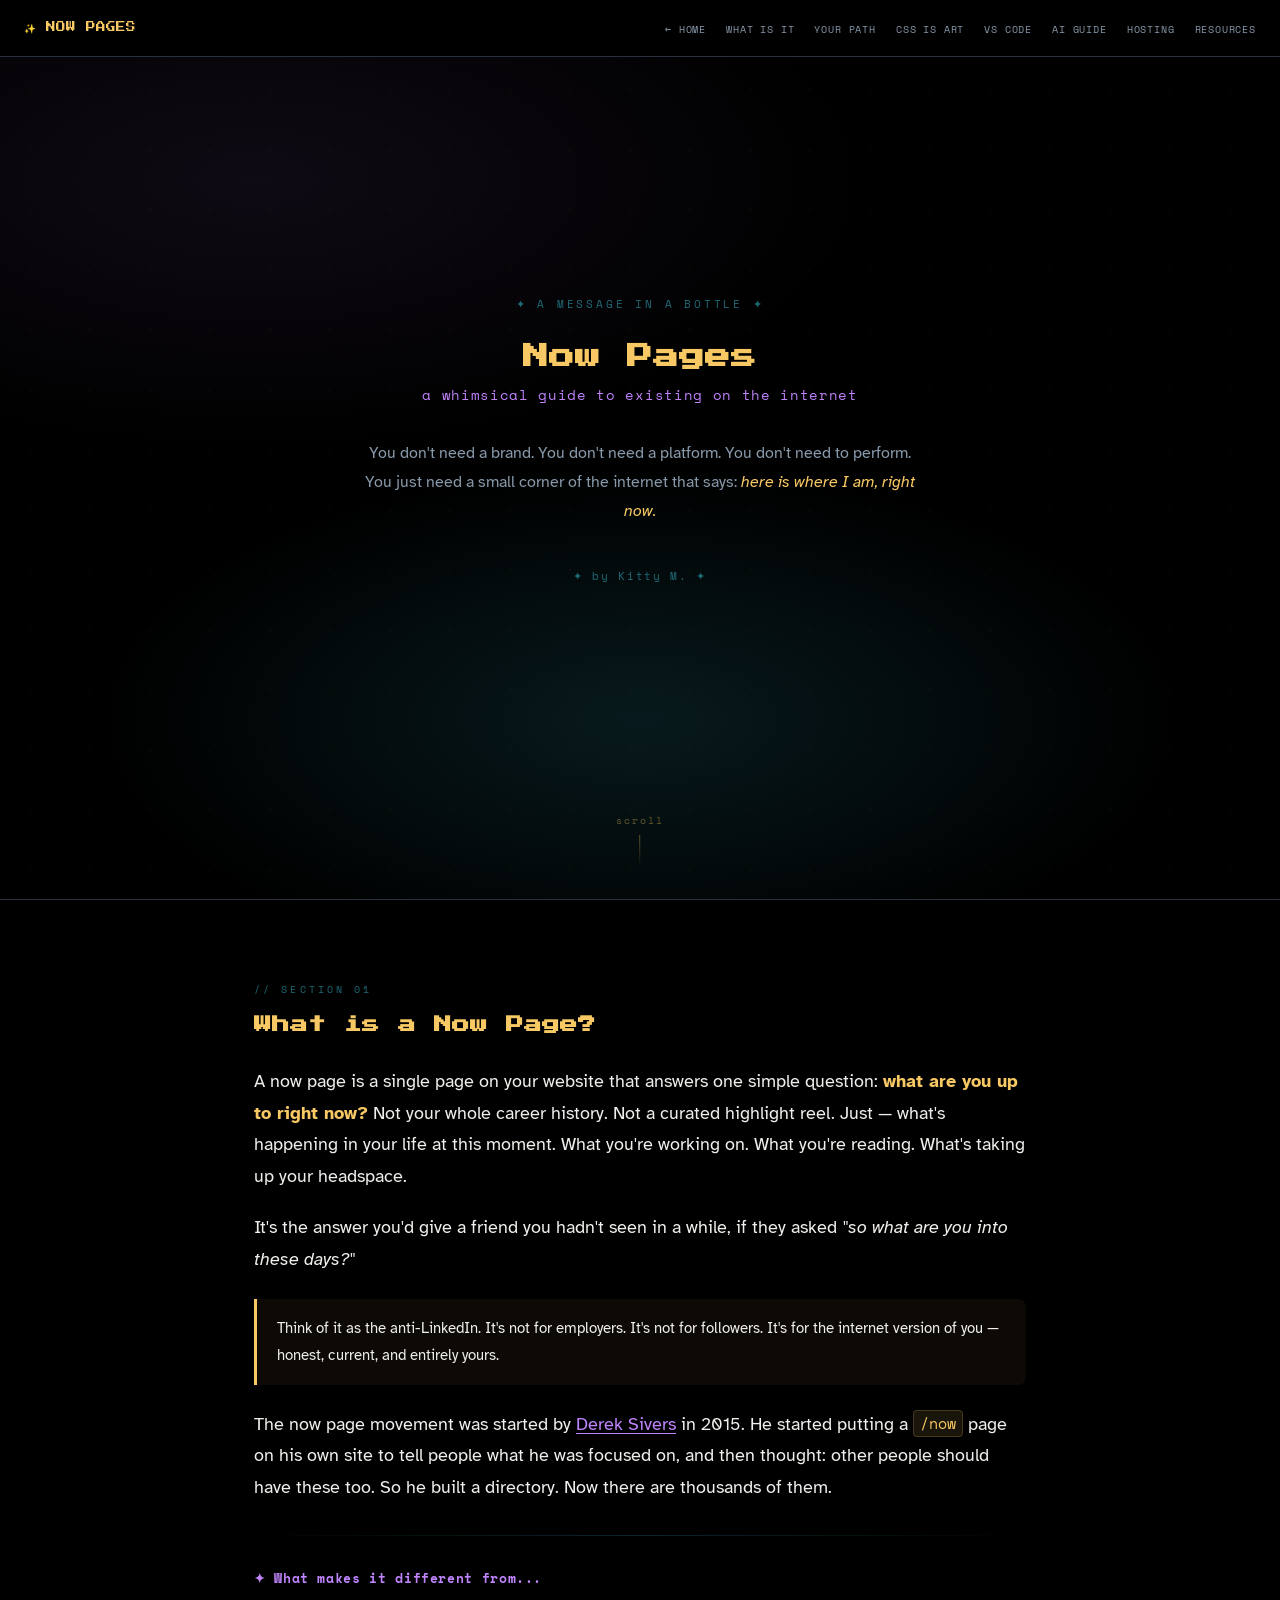
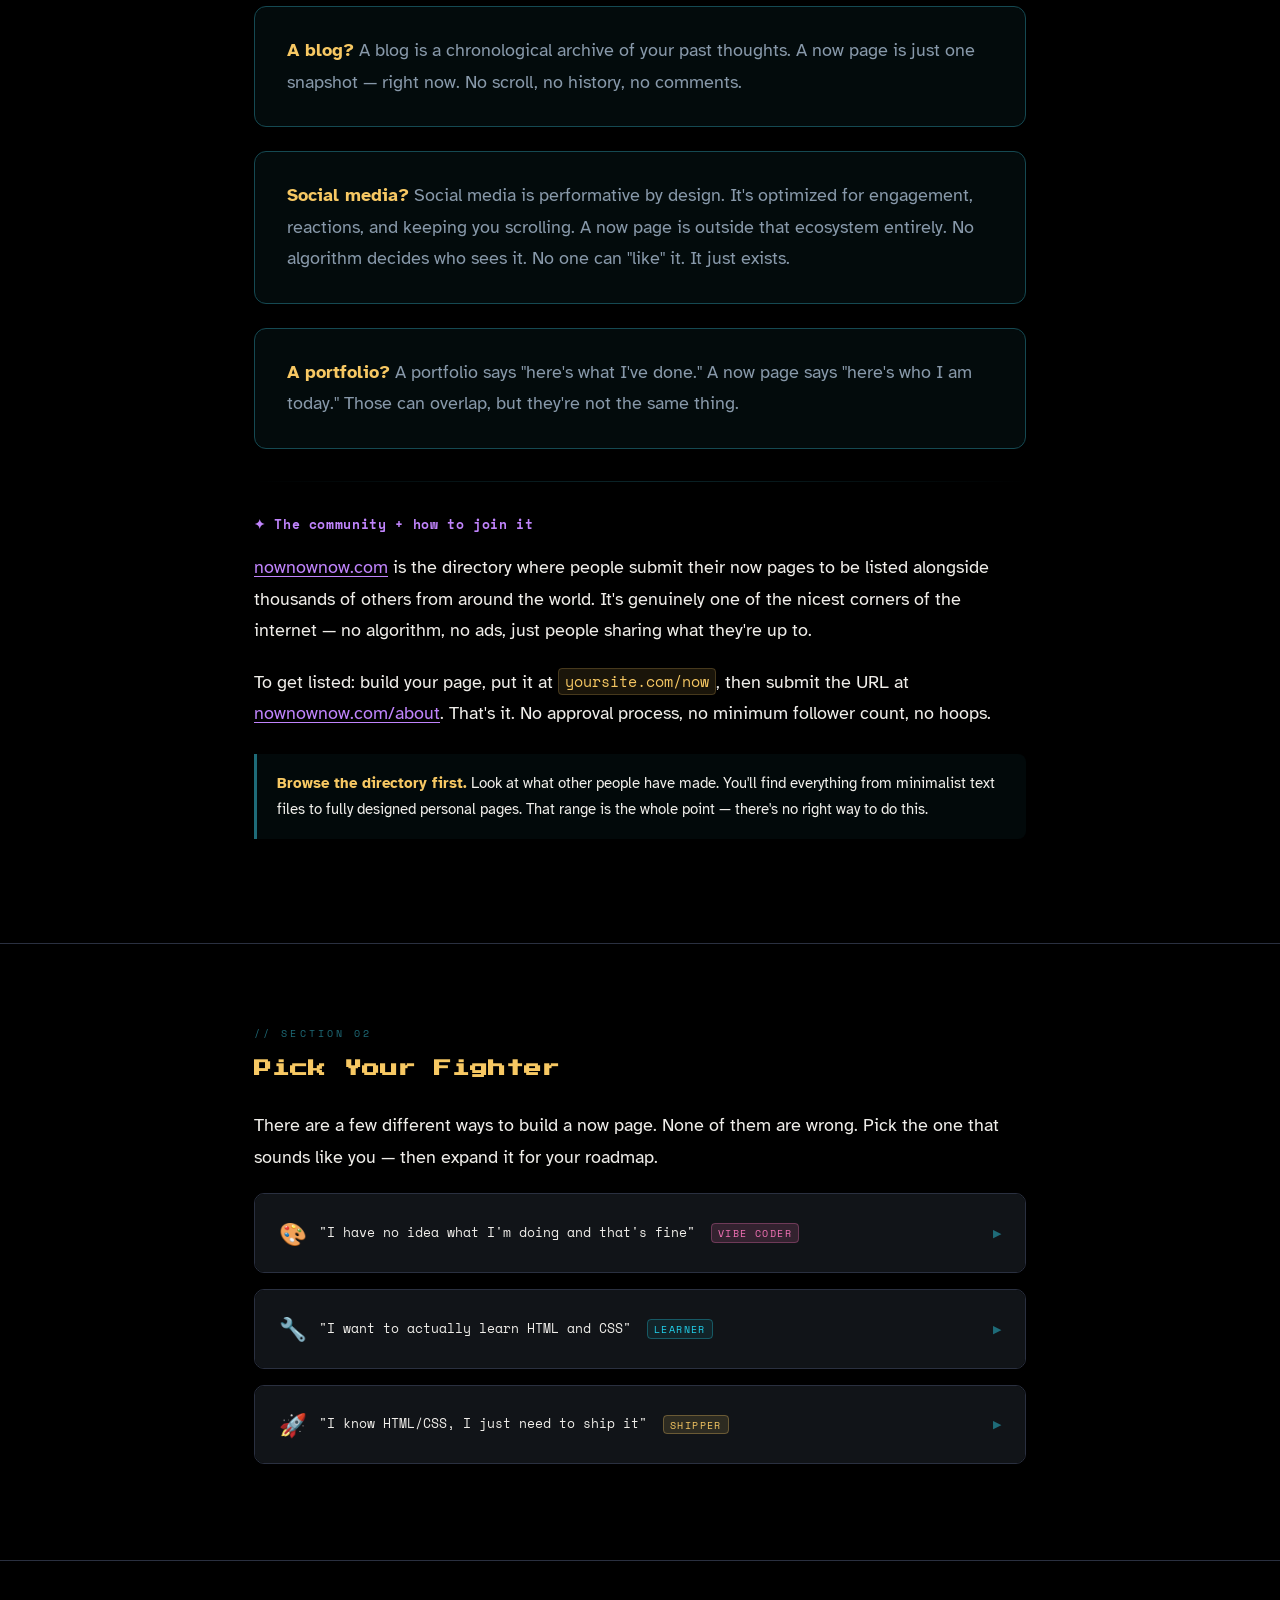
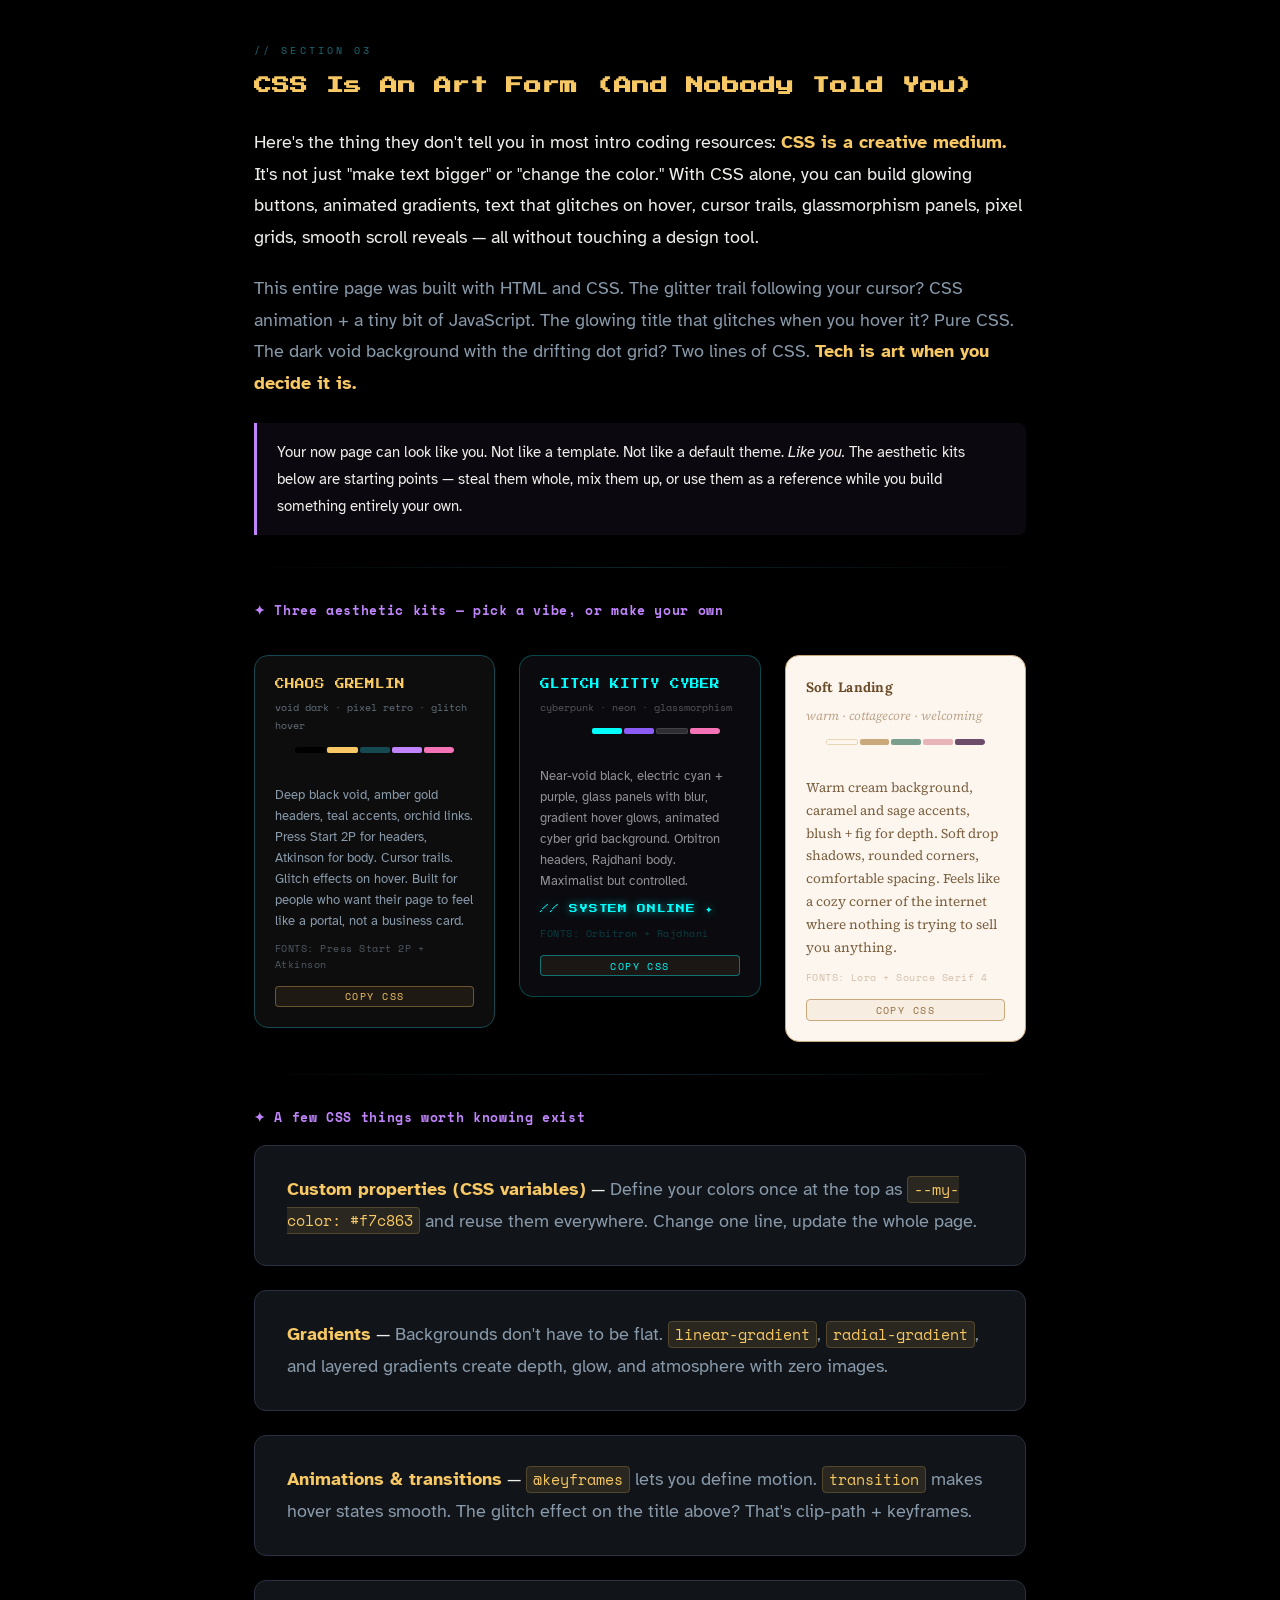
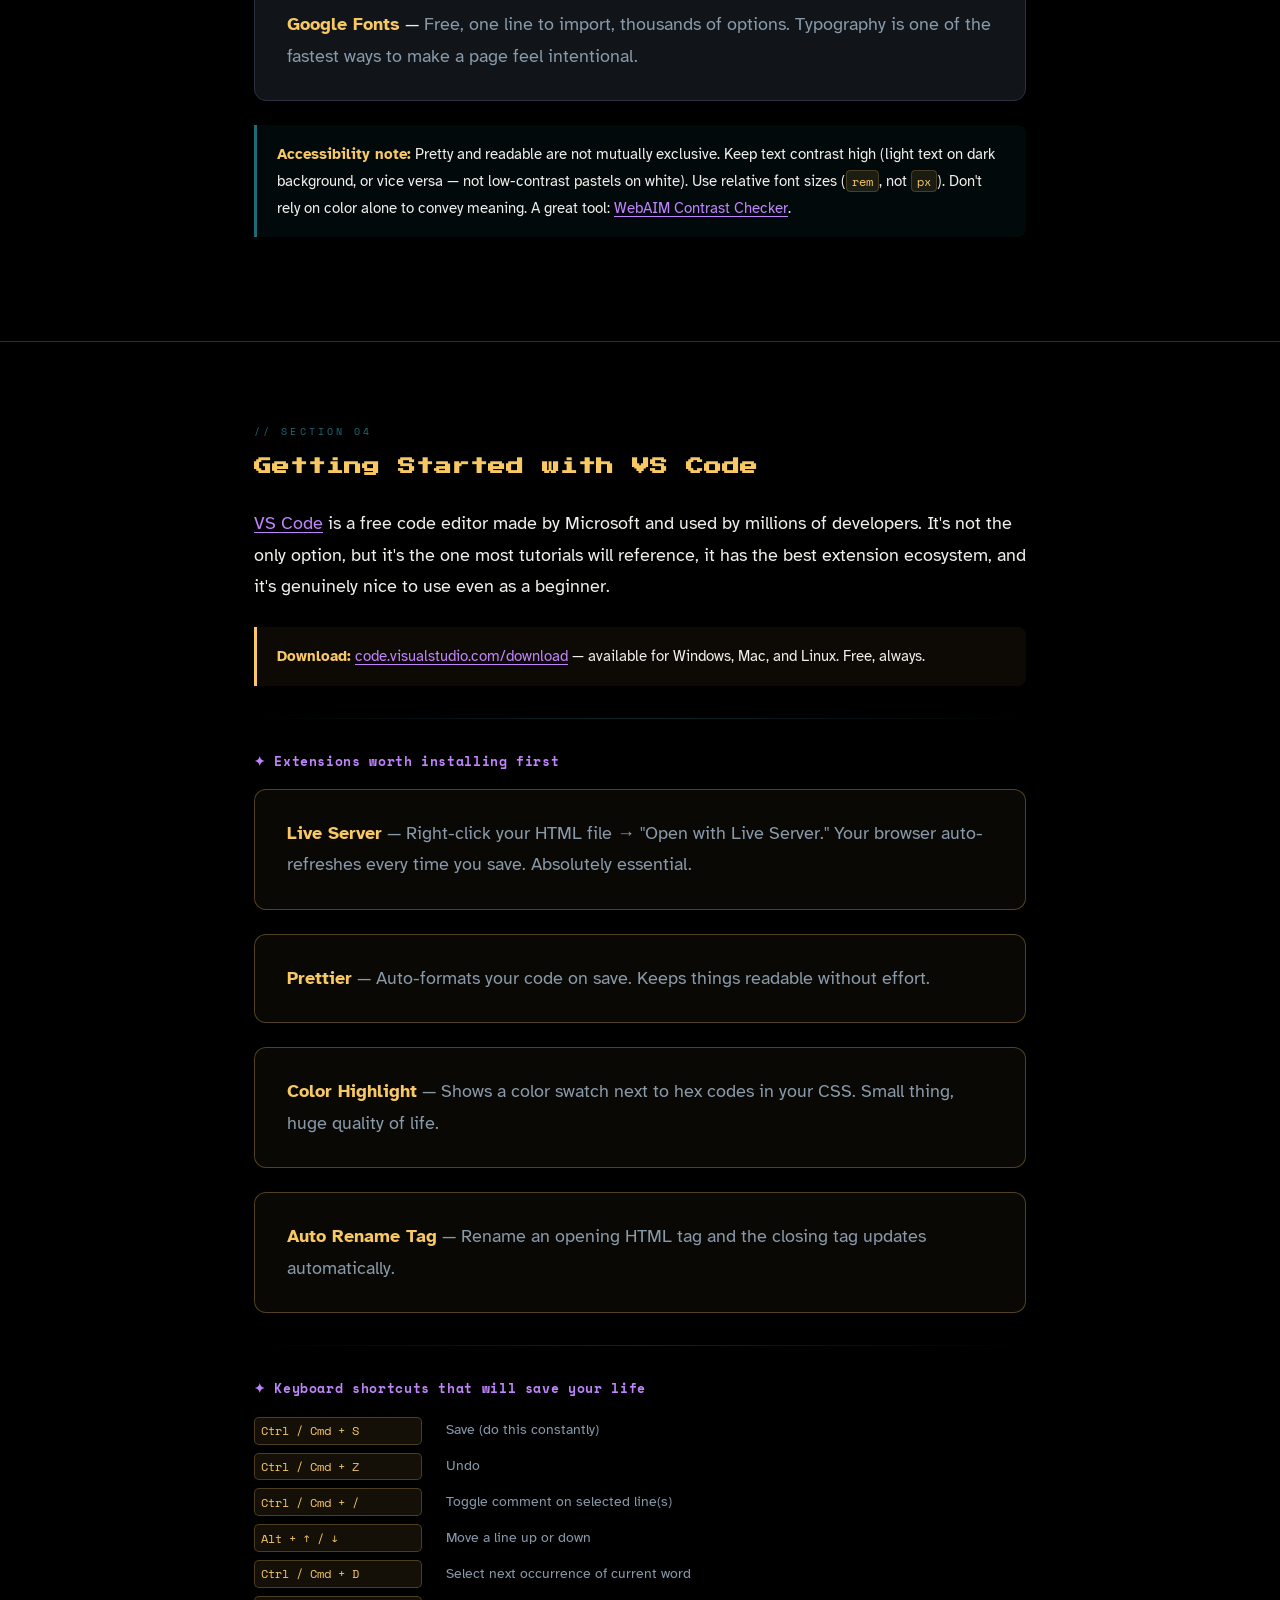
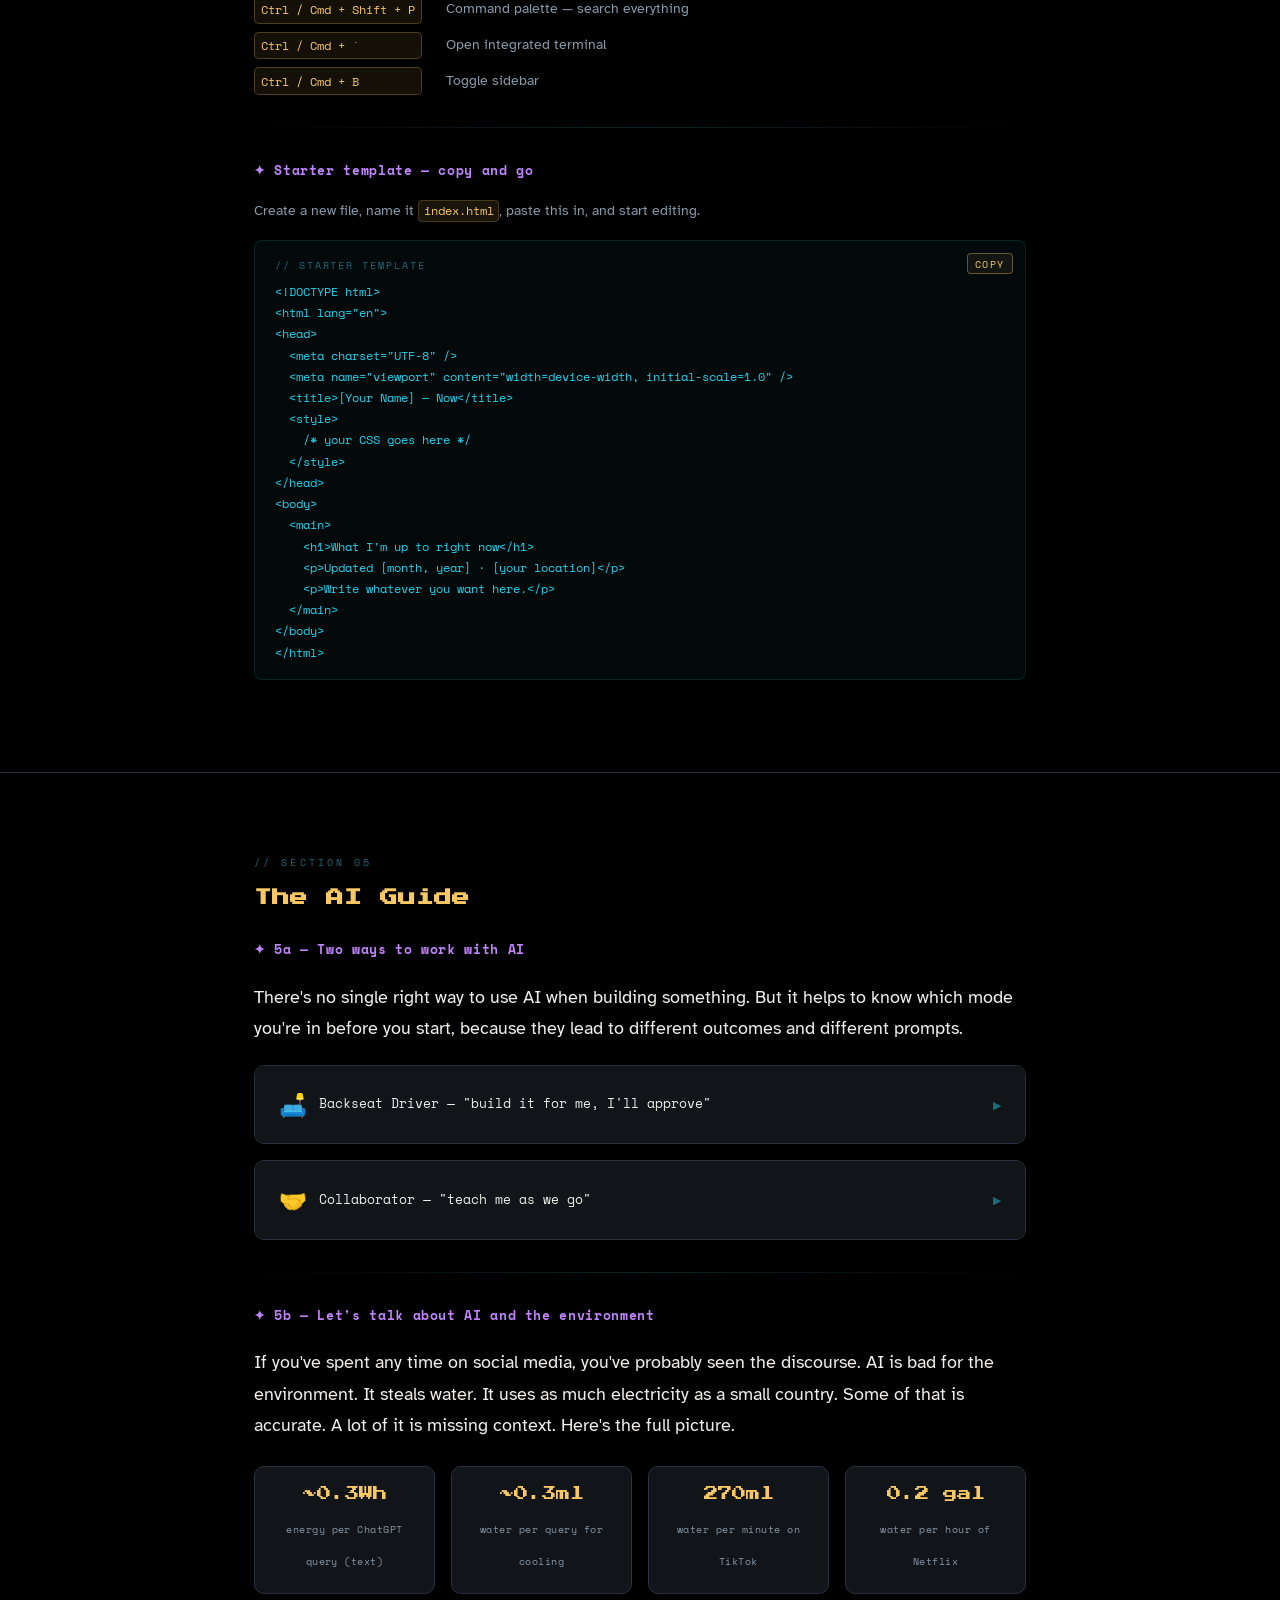
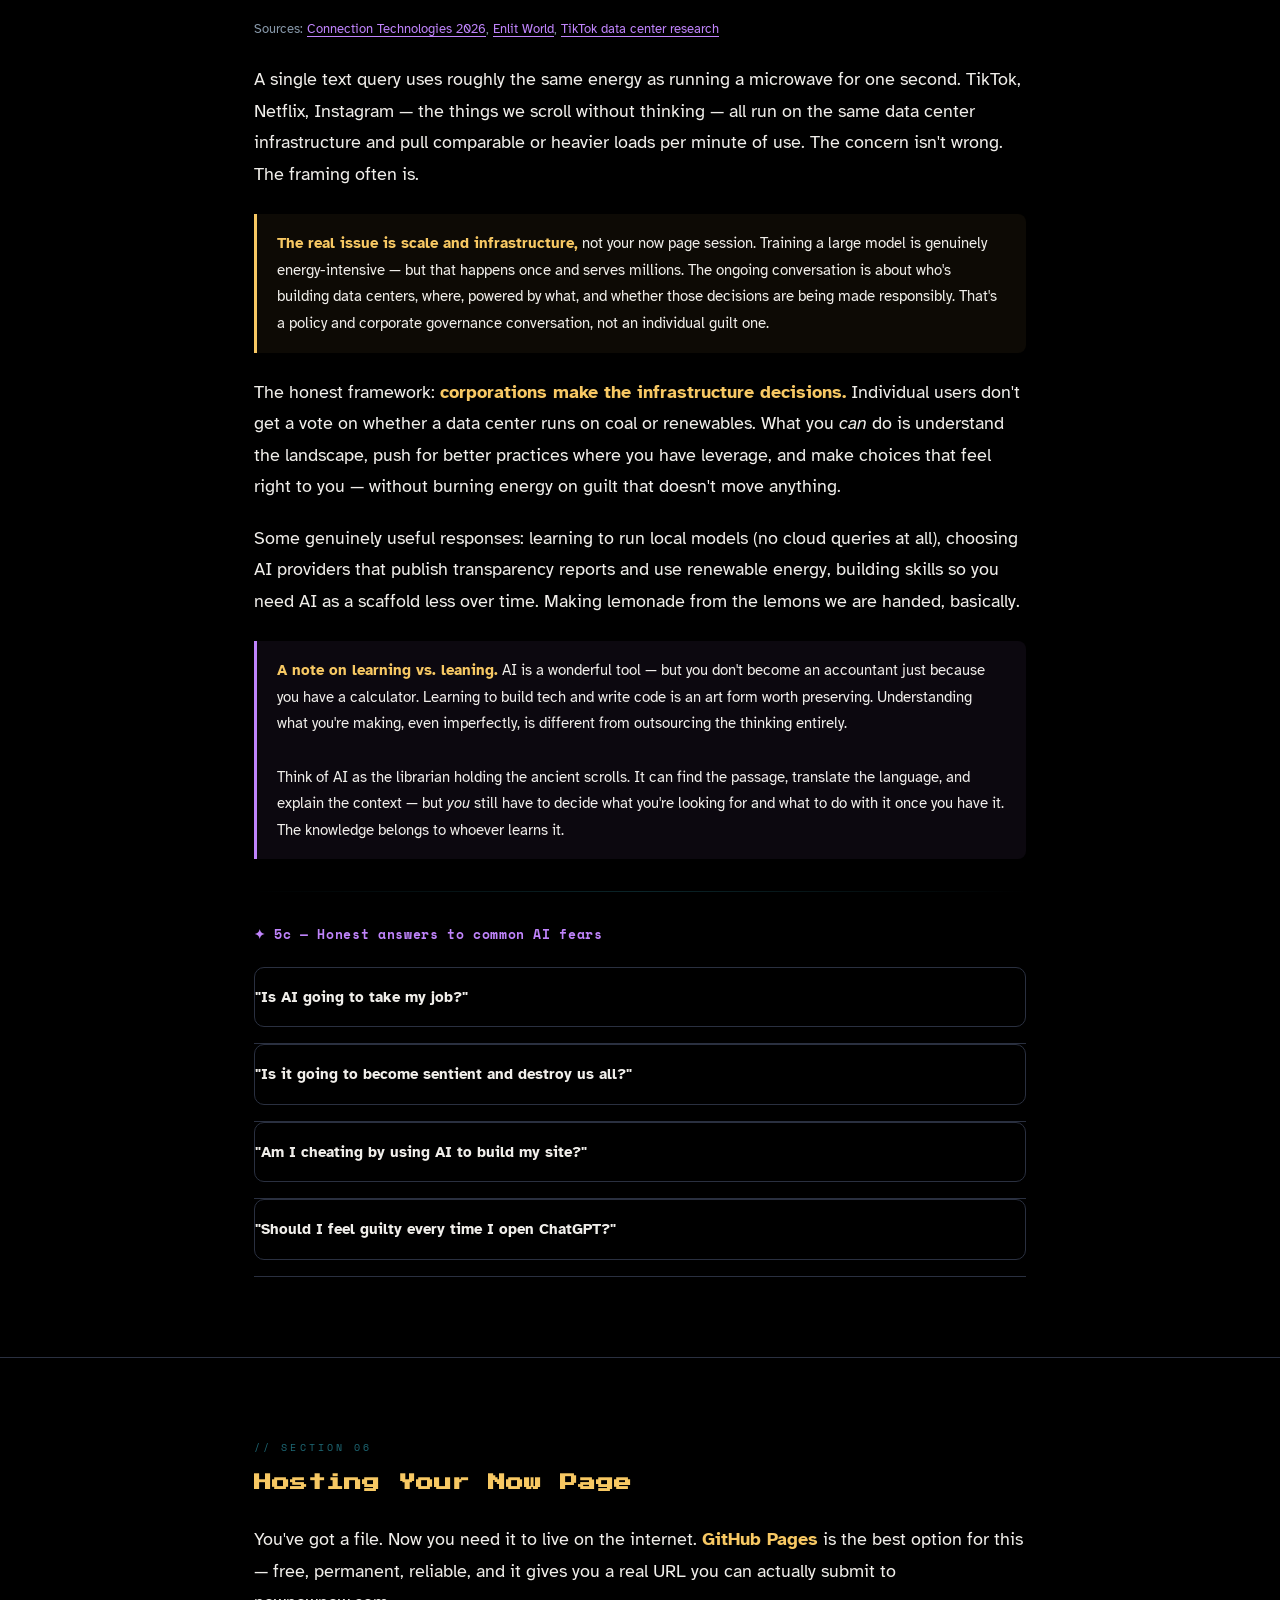
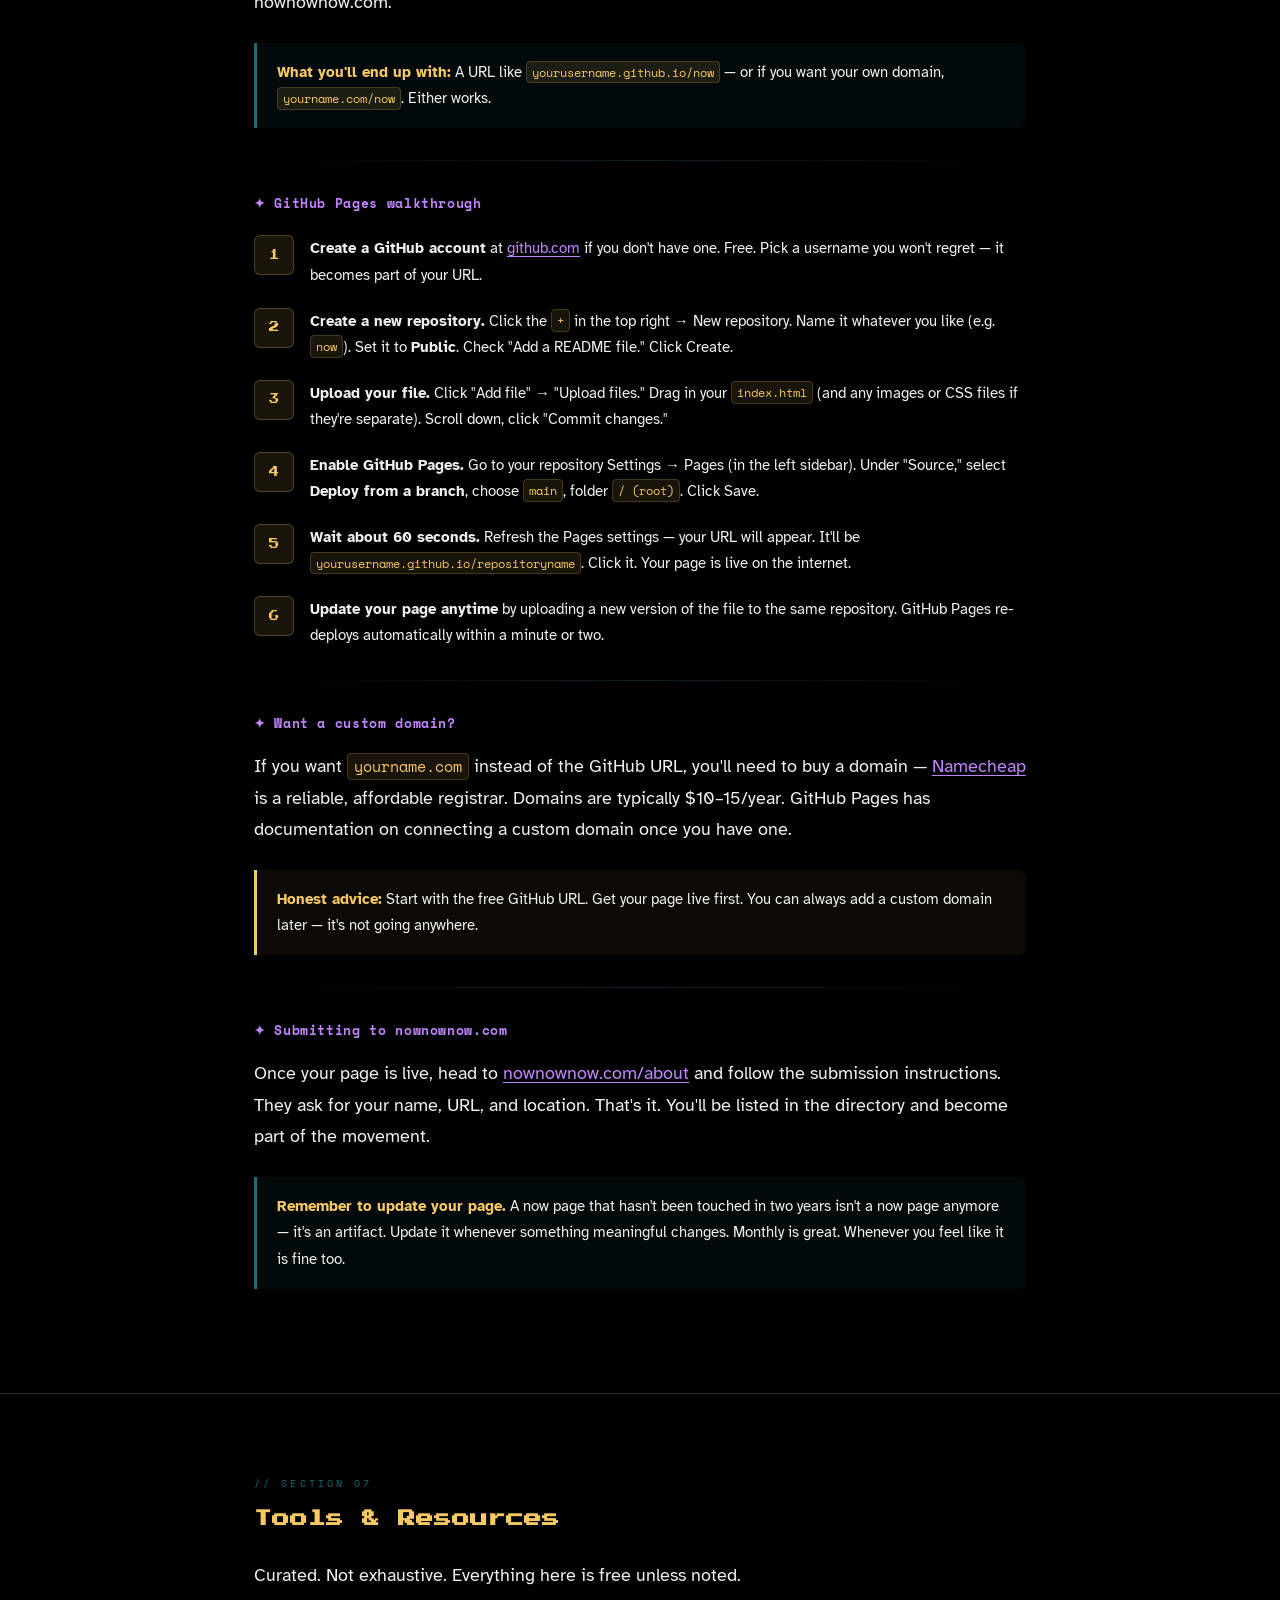
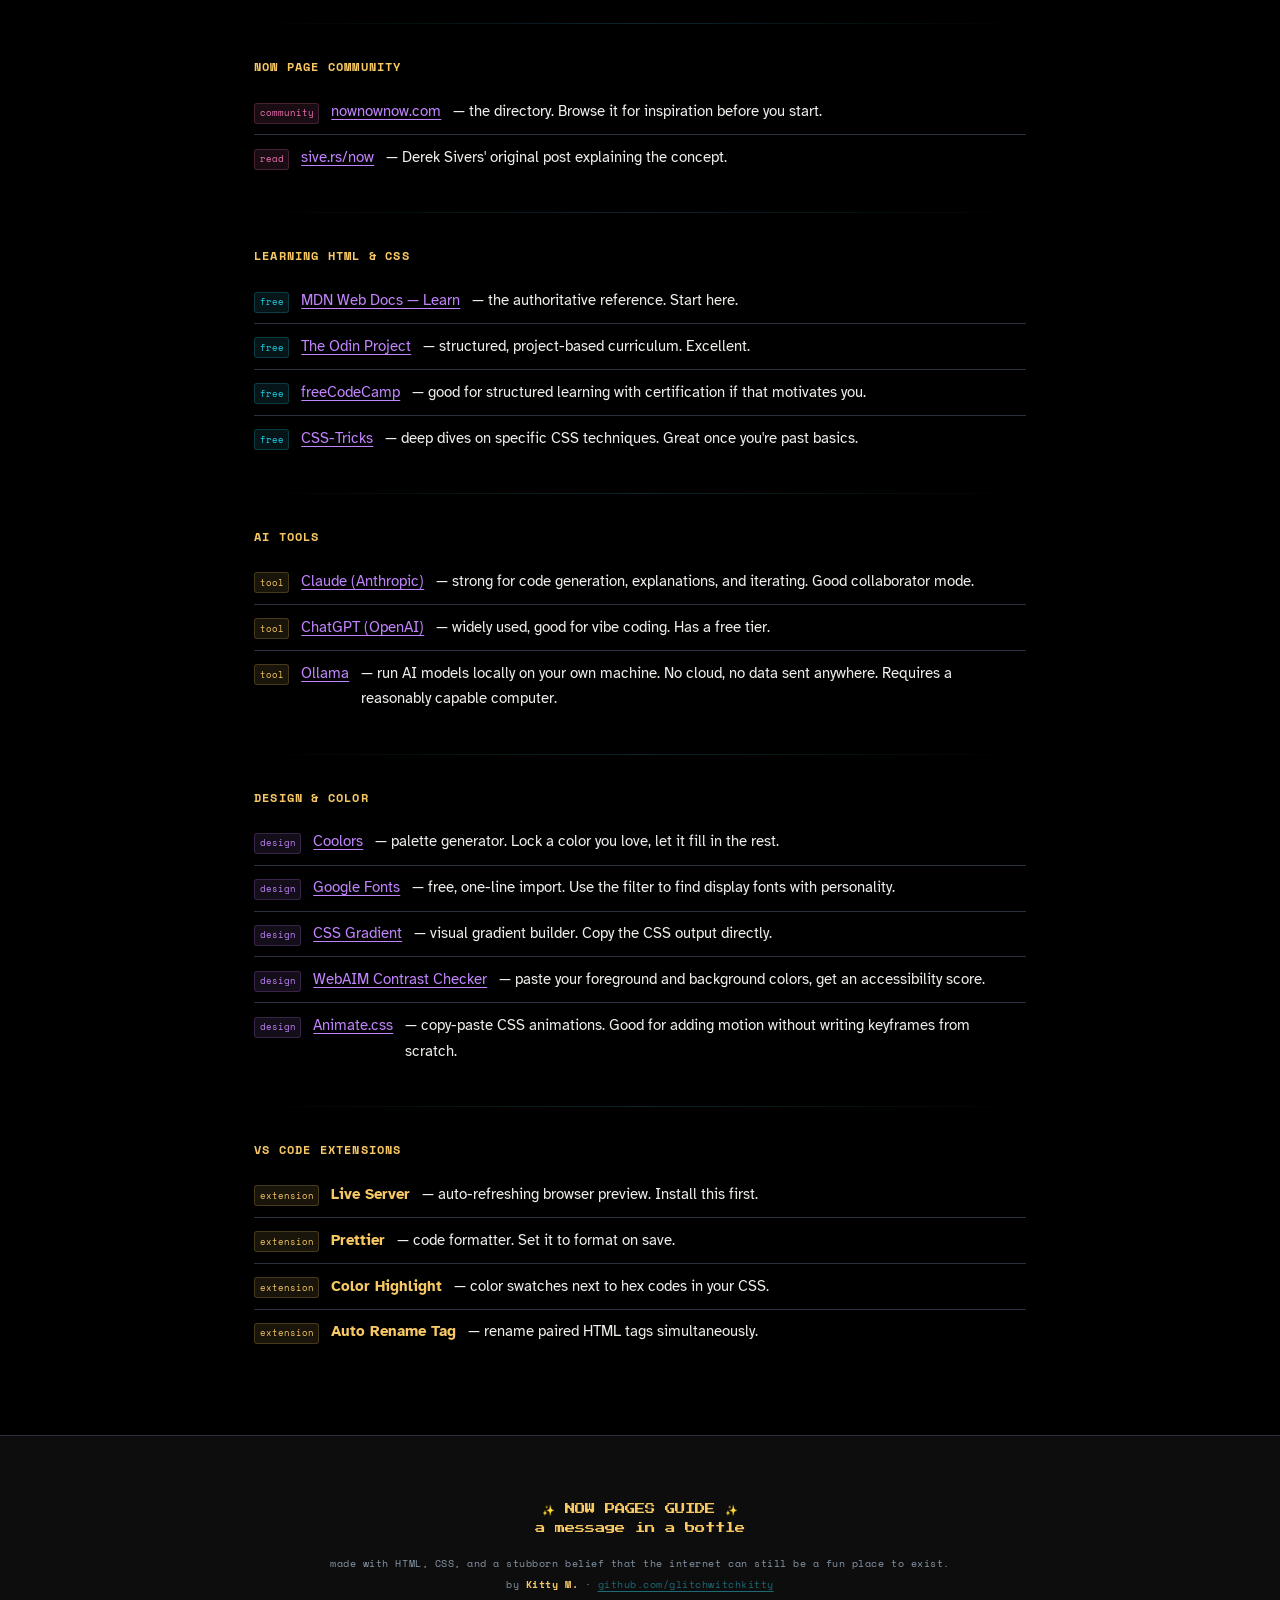
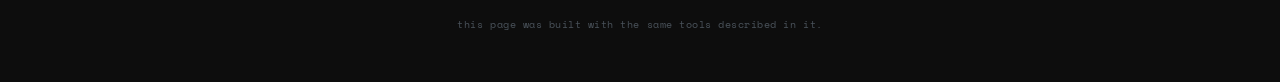
==== commit dc78d4e3: "Add link to HOME in navigation menu" ====
--- a/now-pages-guide.html
+++ b/now-pages-guide.html
@@ -870,6 +870,7 @@
   <nav class="nav">
     <a href="#hero" class="nav-logo">✨ NOW PAGES</a>
     <ul class="nav-links">
+      <li><a href="index.html">← HOME</a></li>
       <li><a href="#what">WHAT IS IT</a></li>
       <li><a href="#path">YOUR PATH</a></li>
       <li><a href="#css">CSS IS ART</a></li>
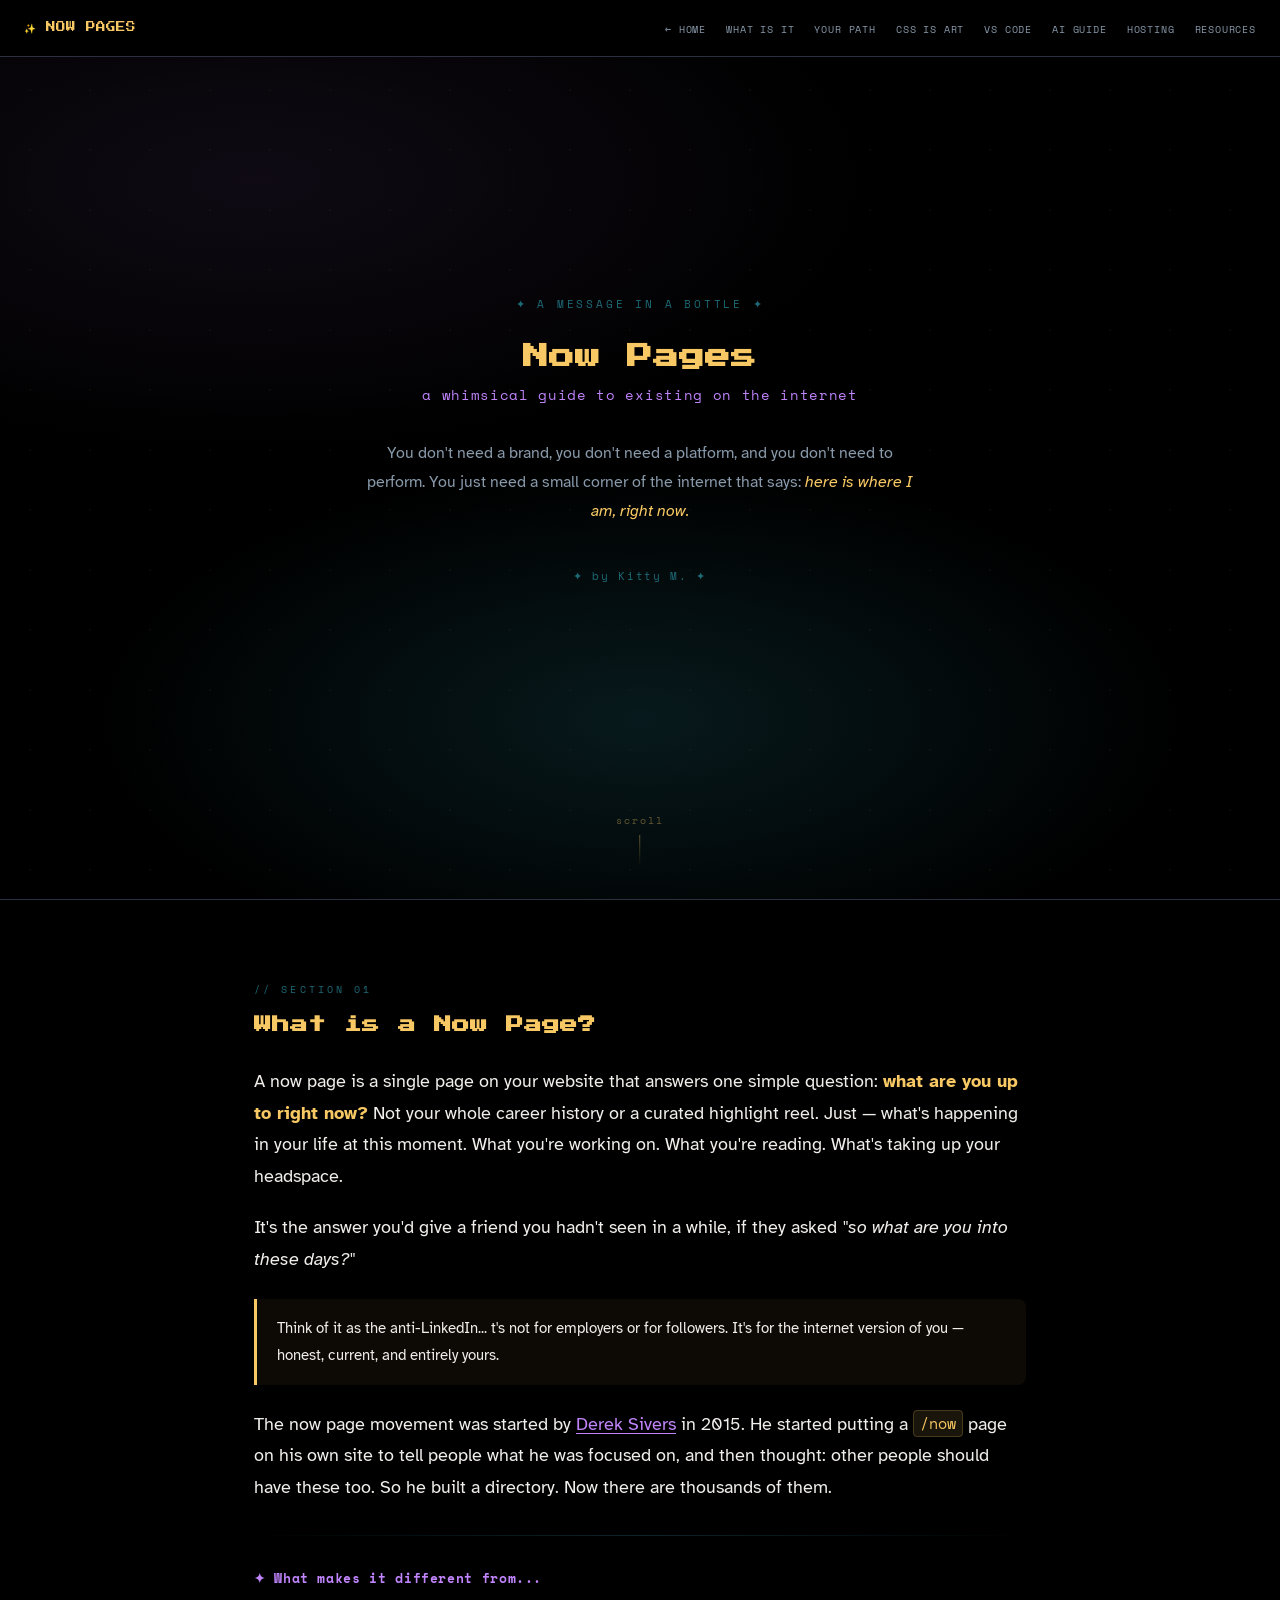
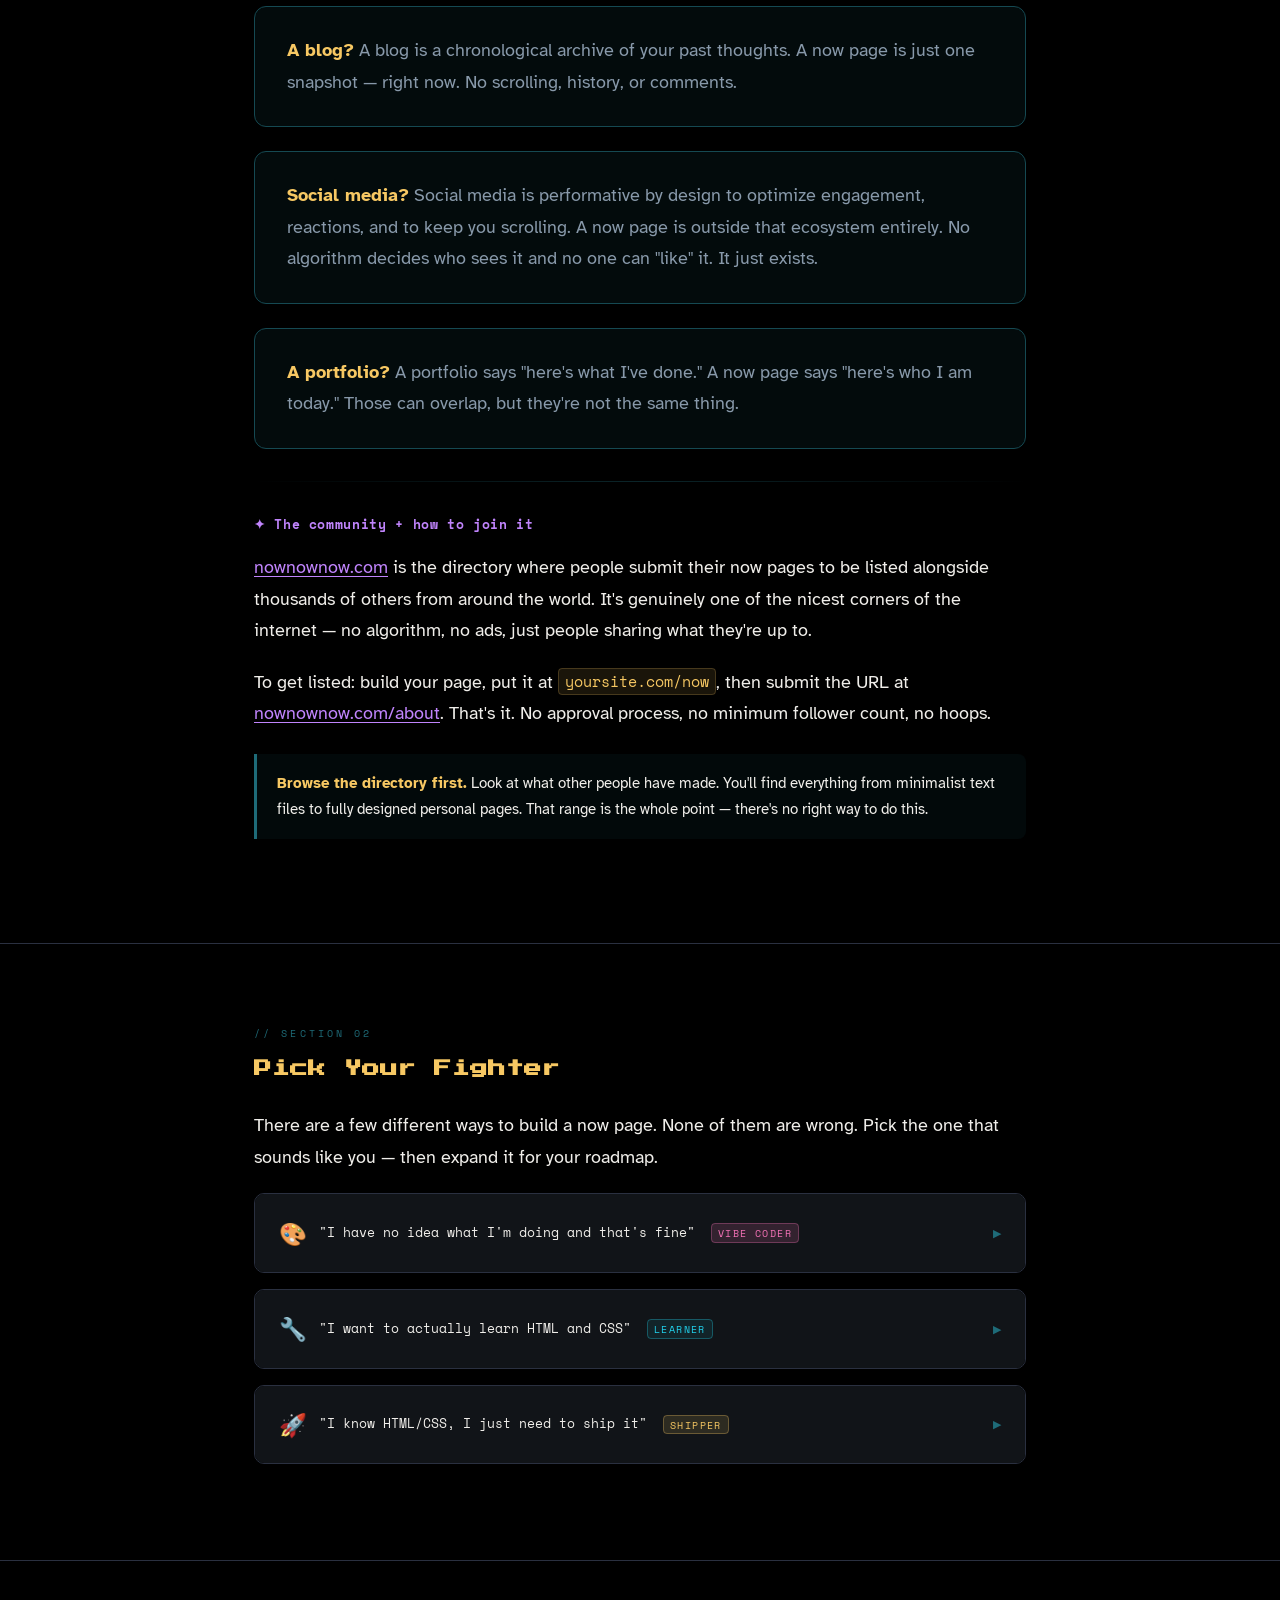
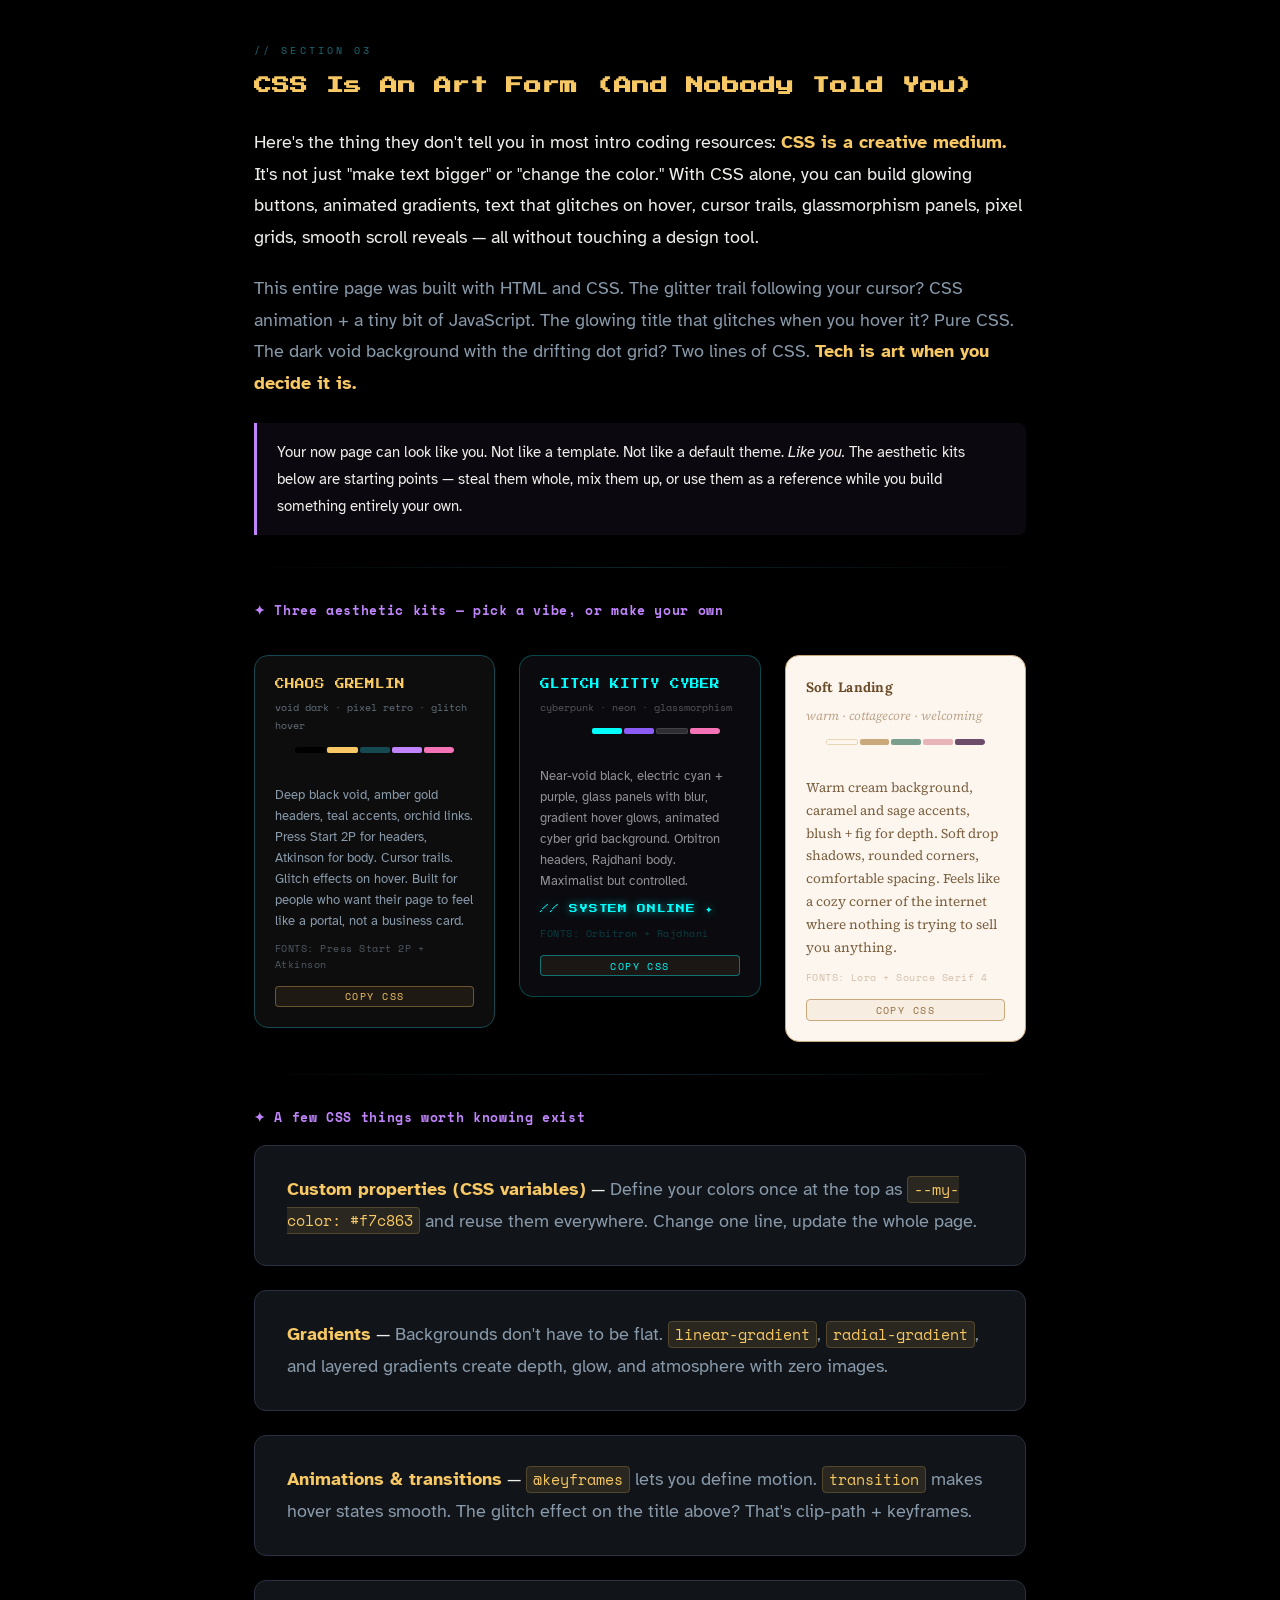
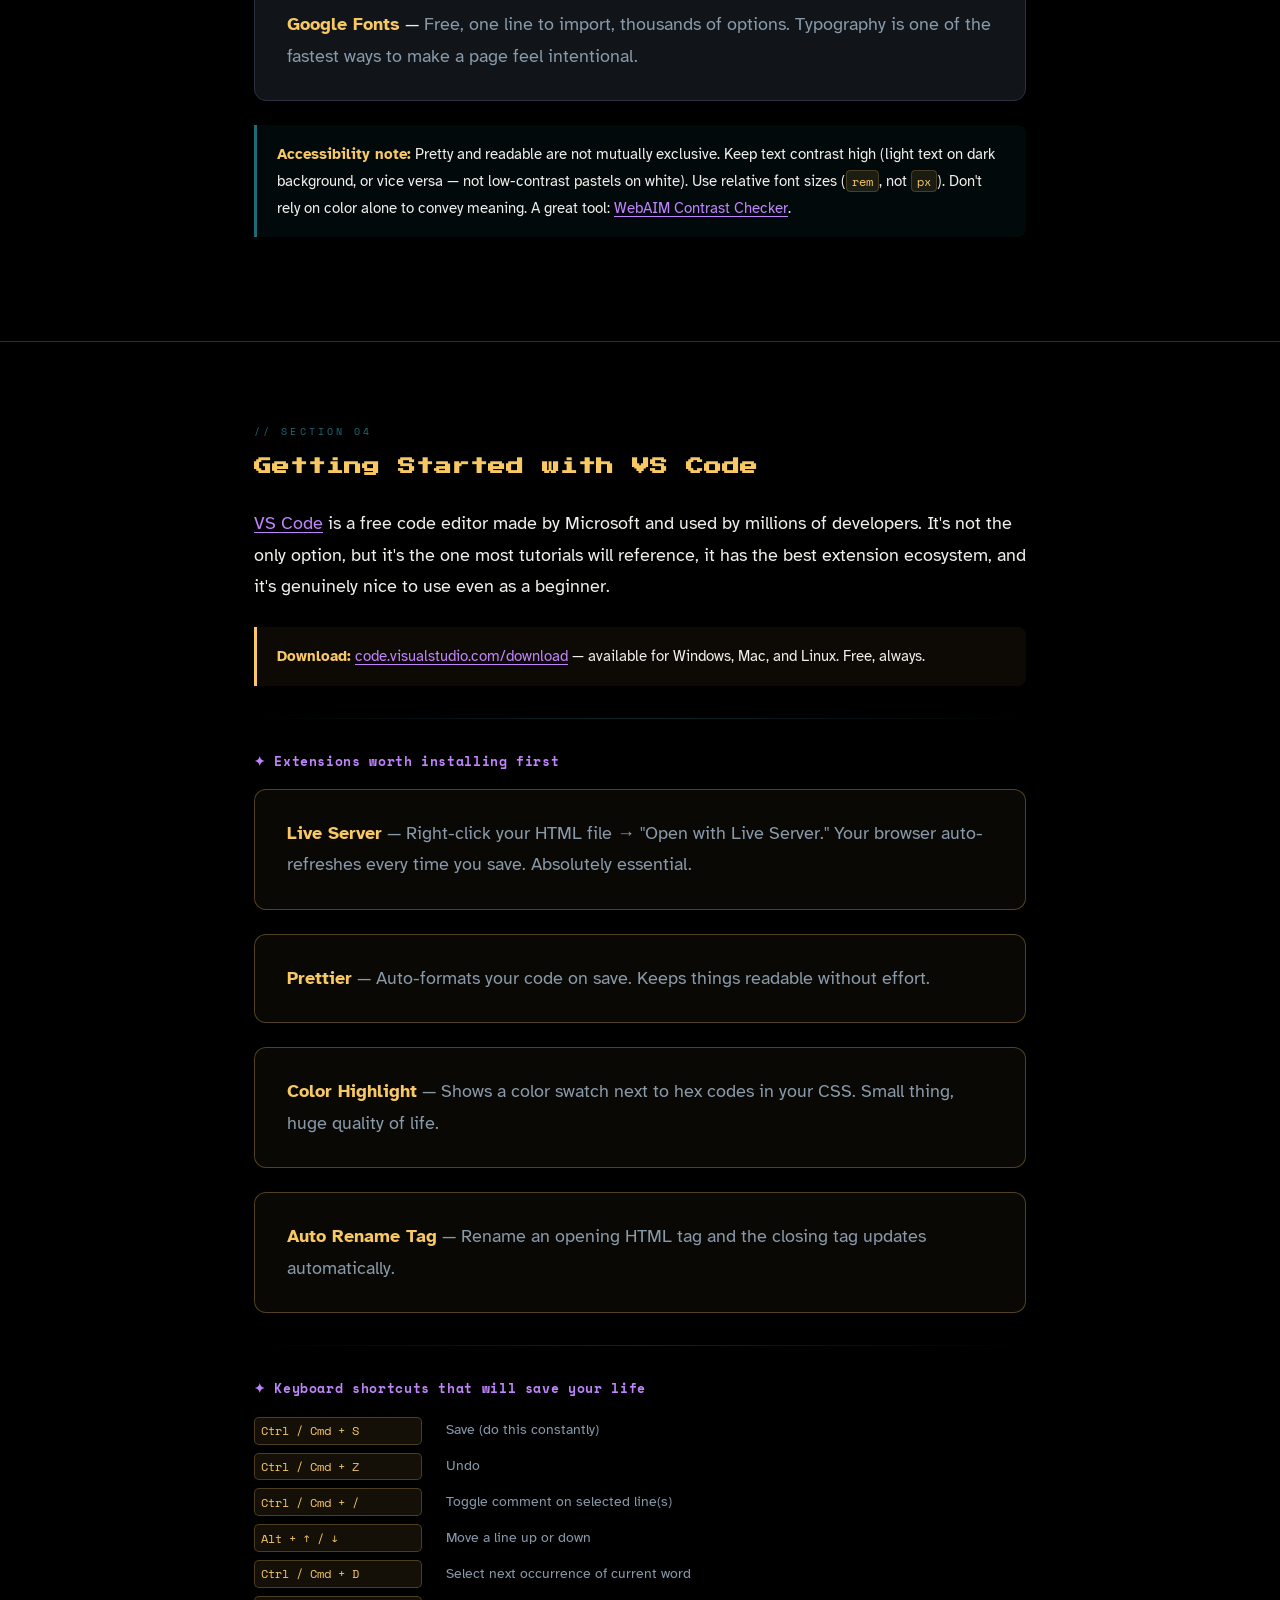
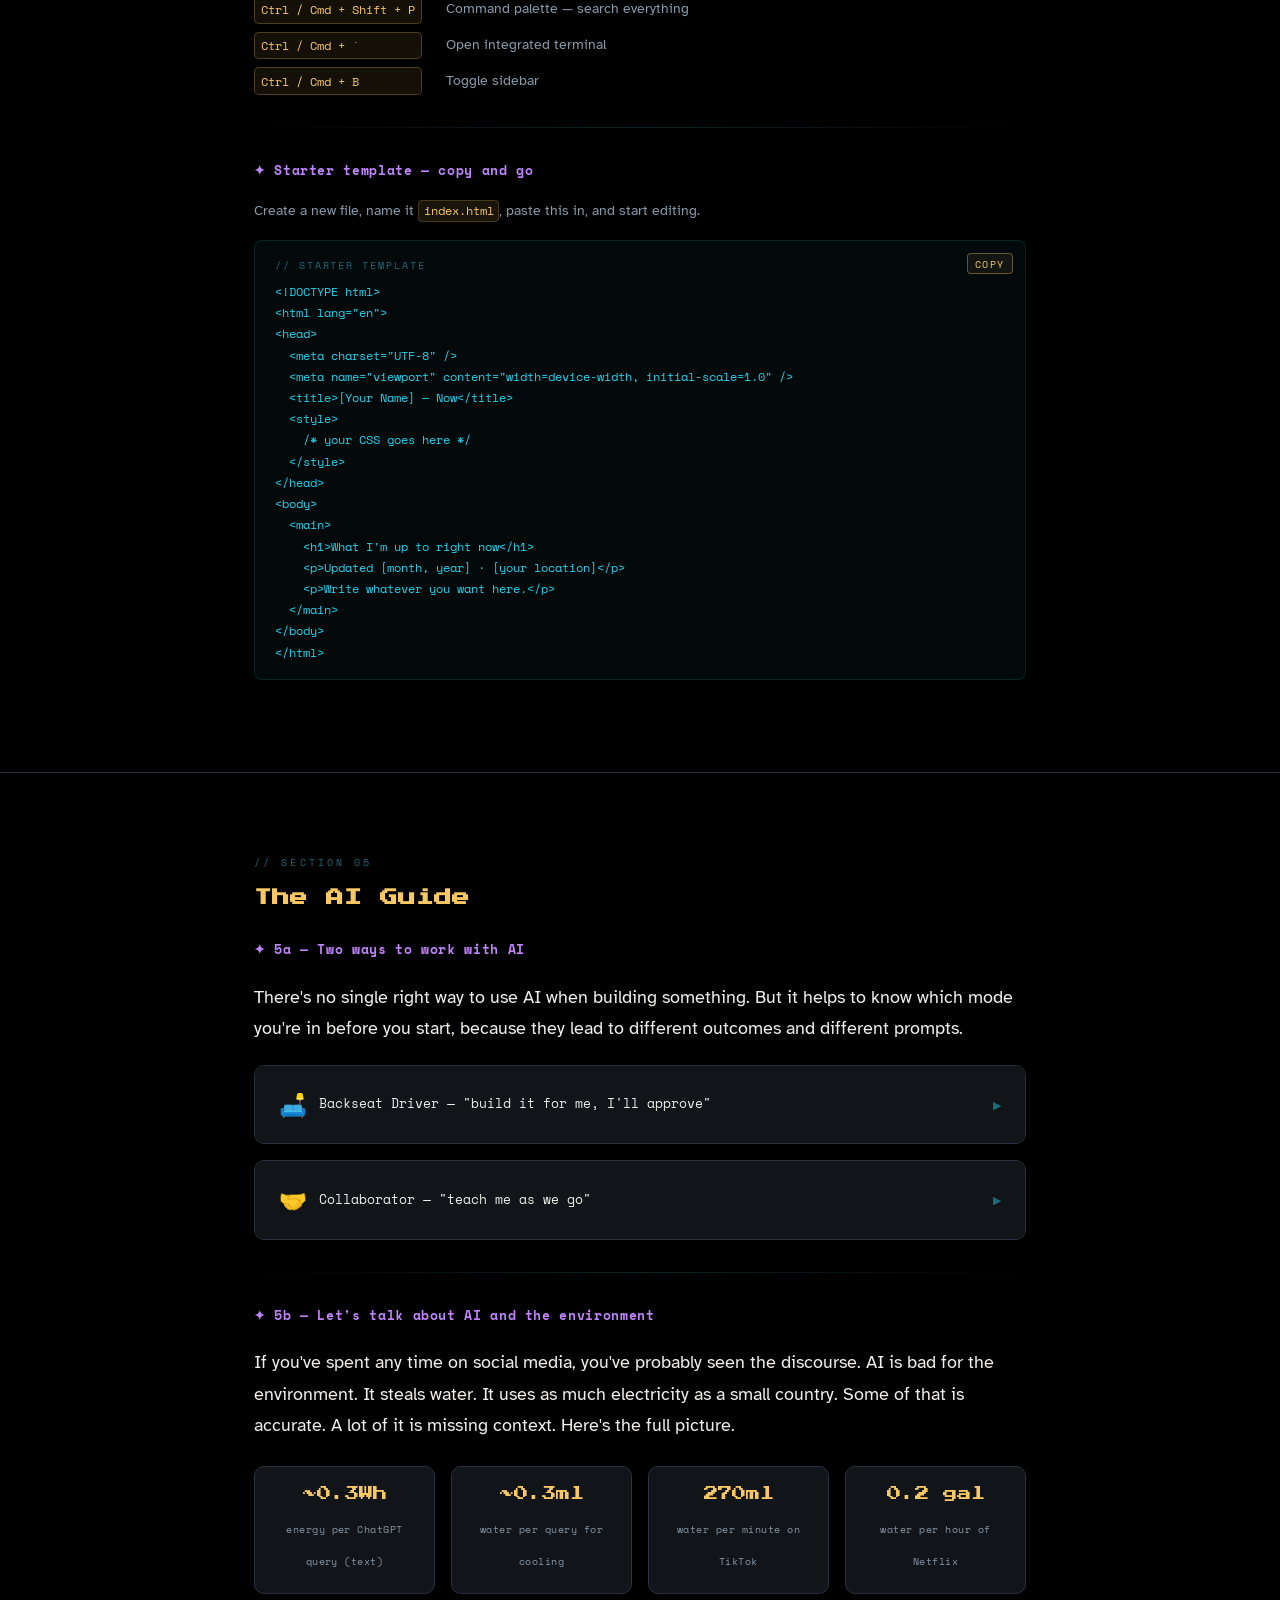
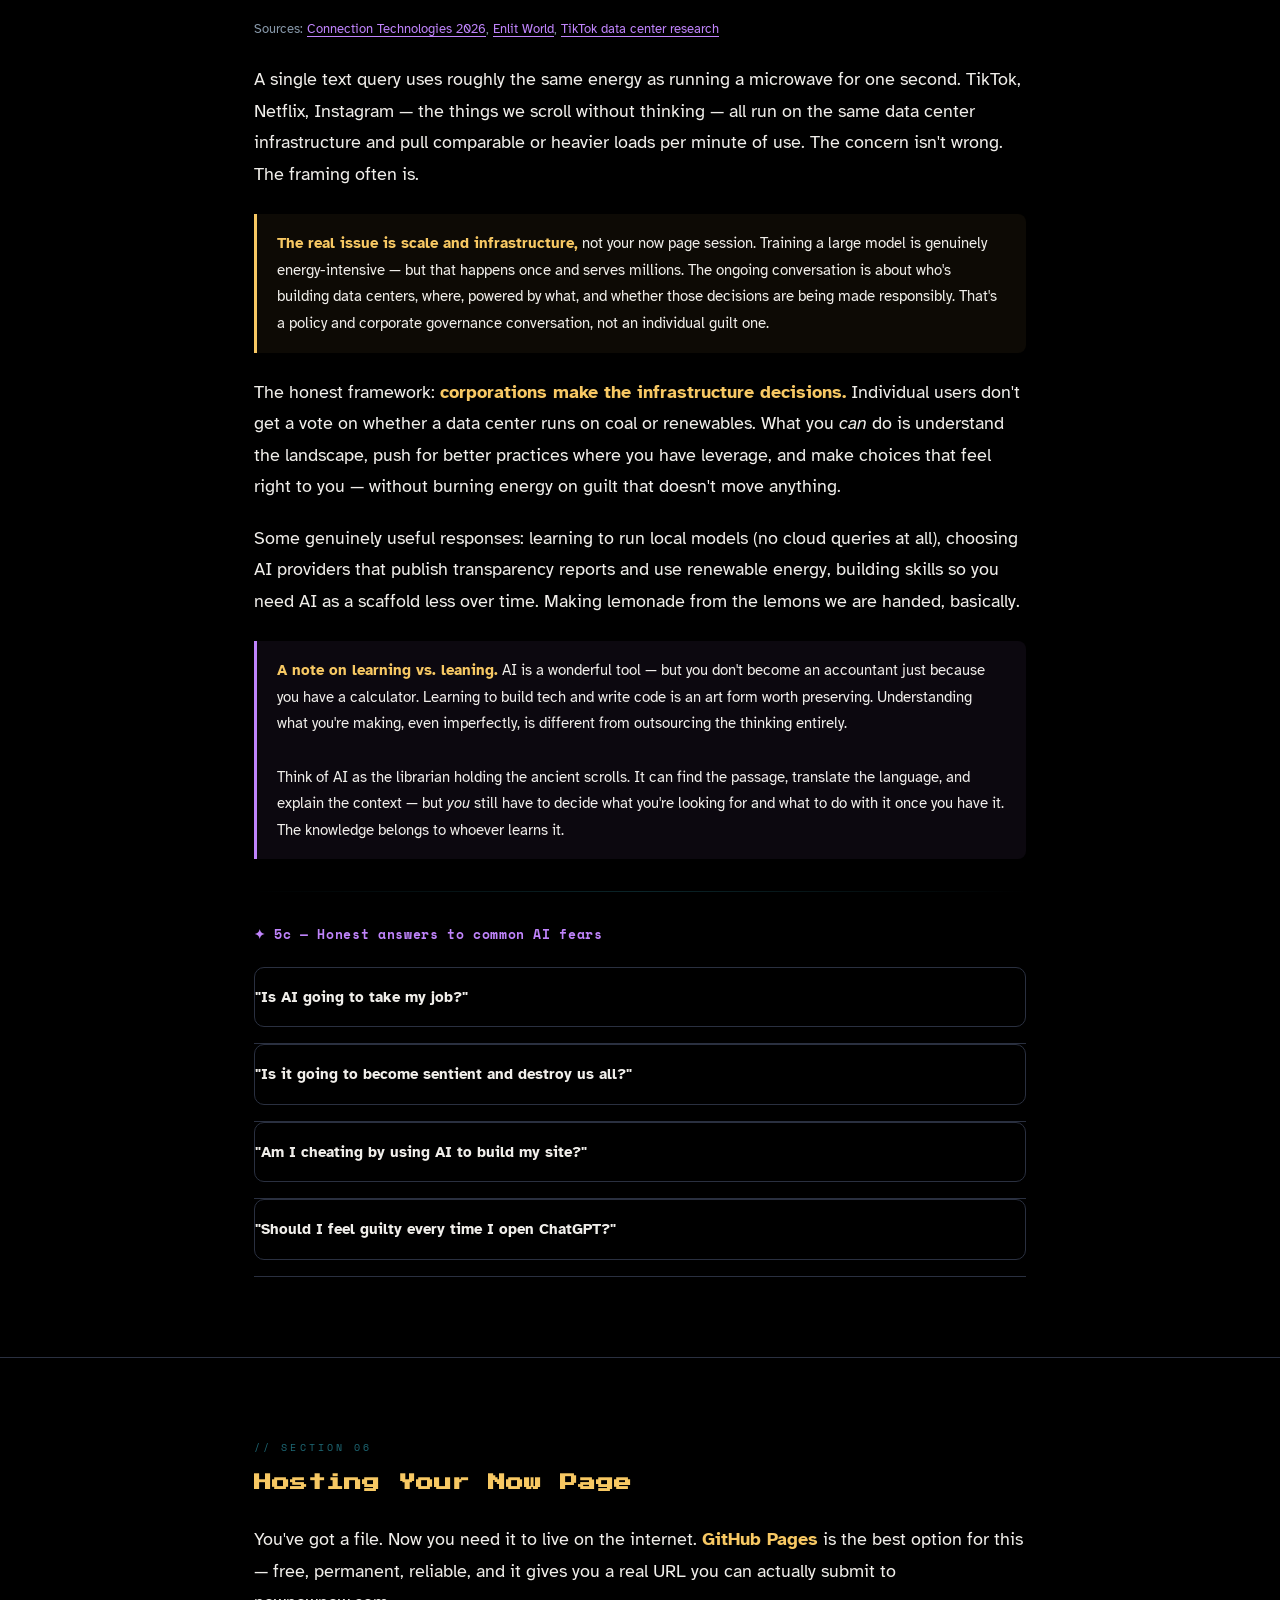
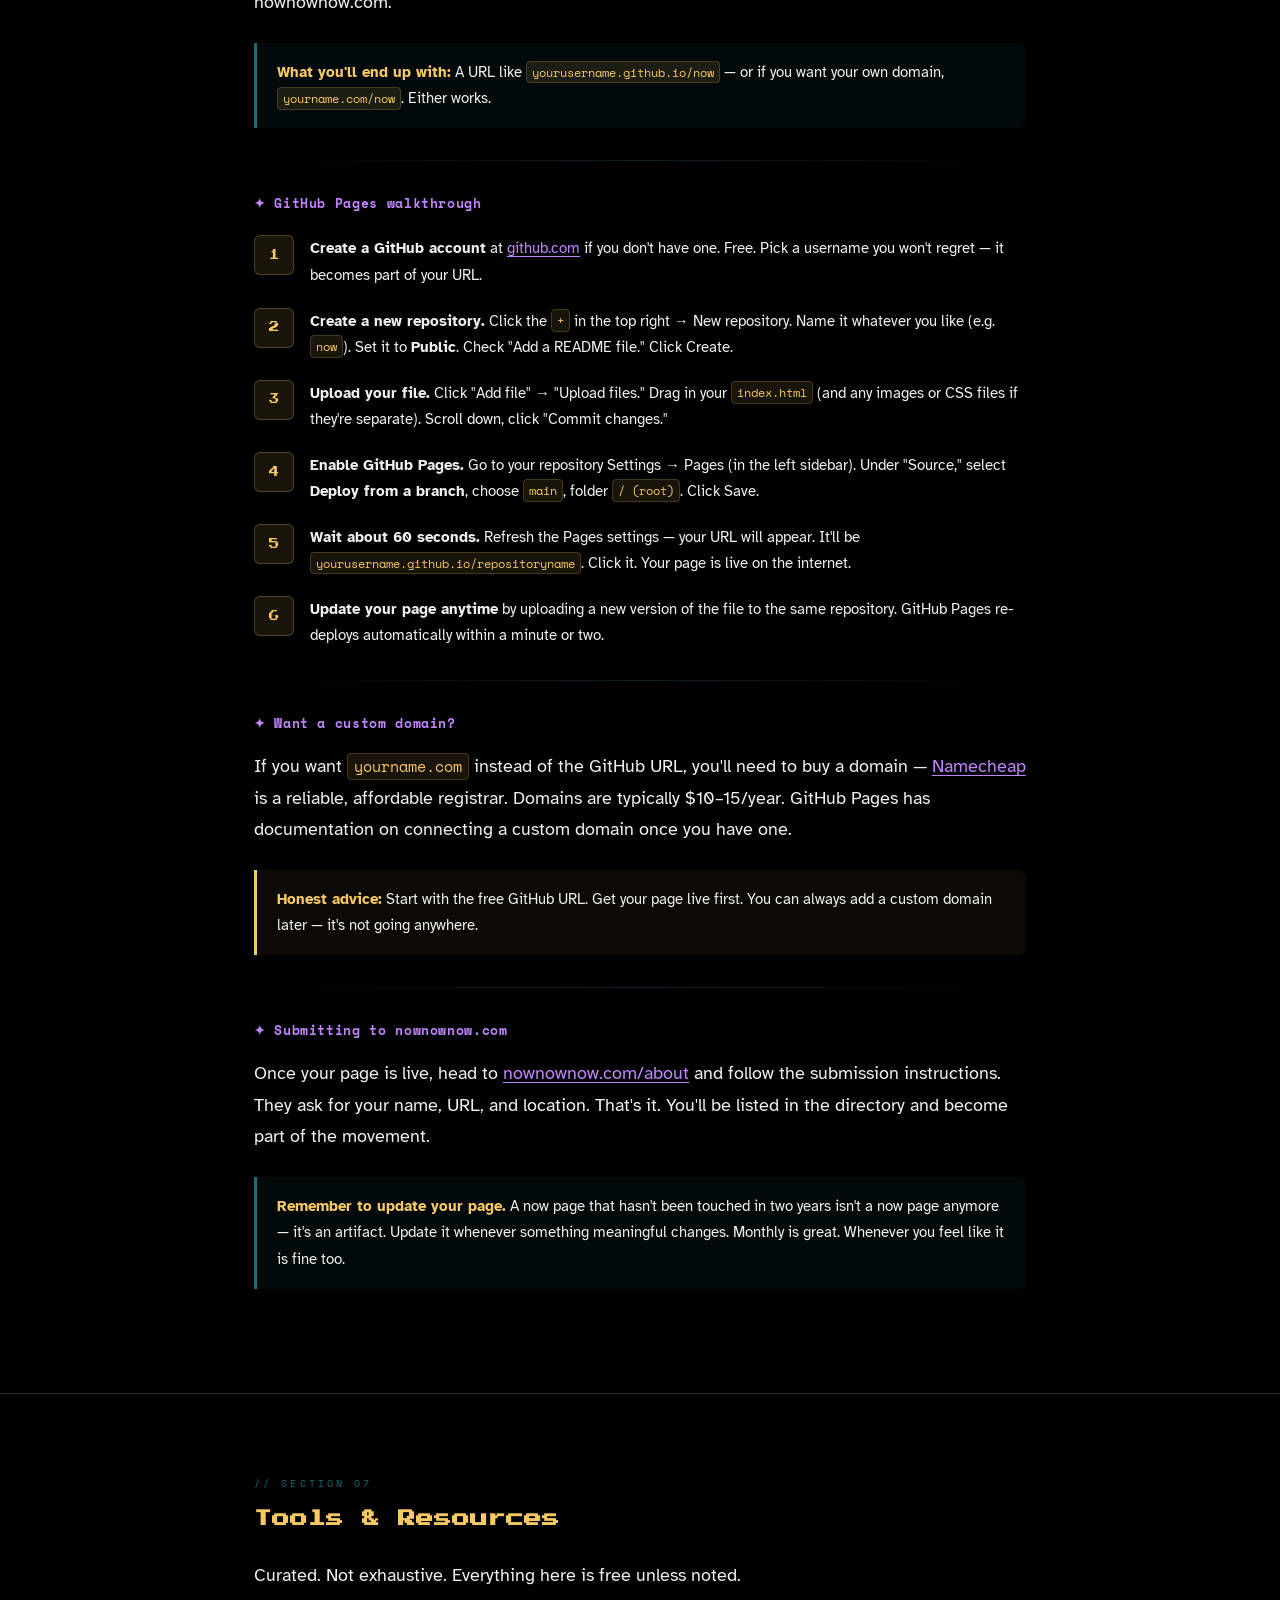
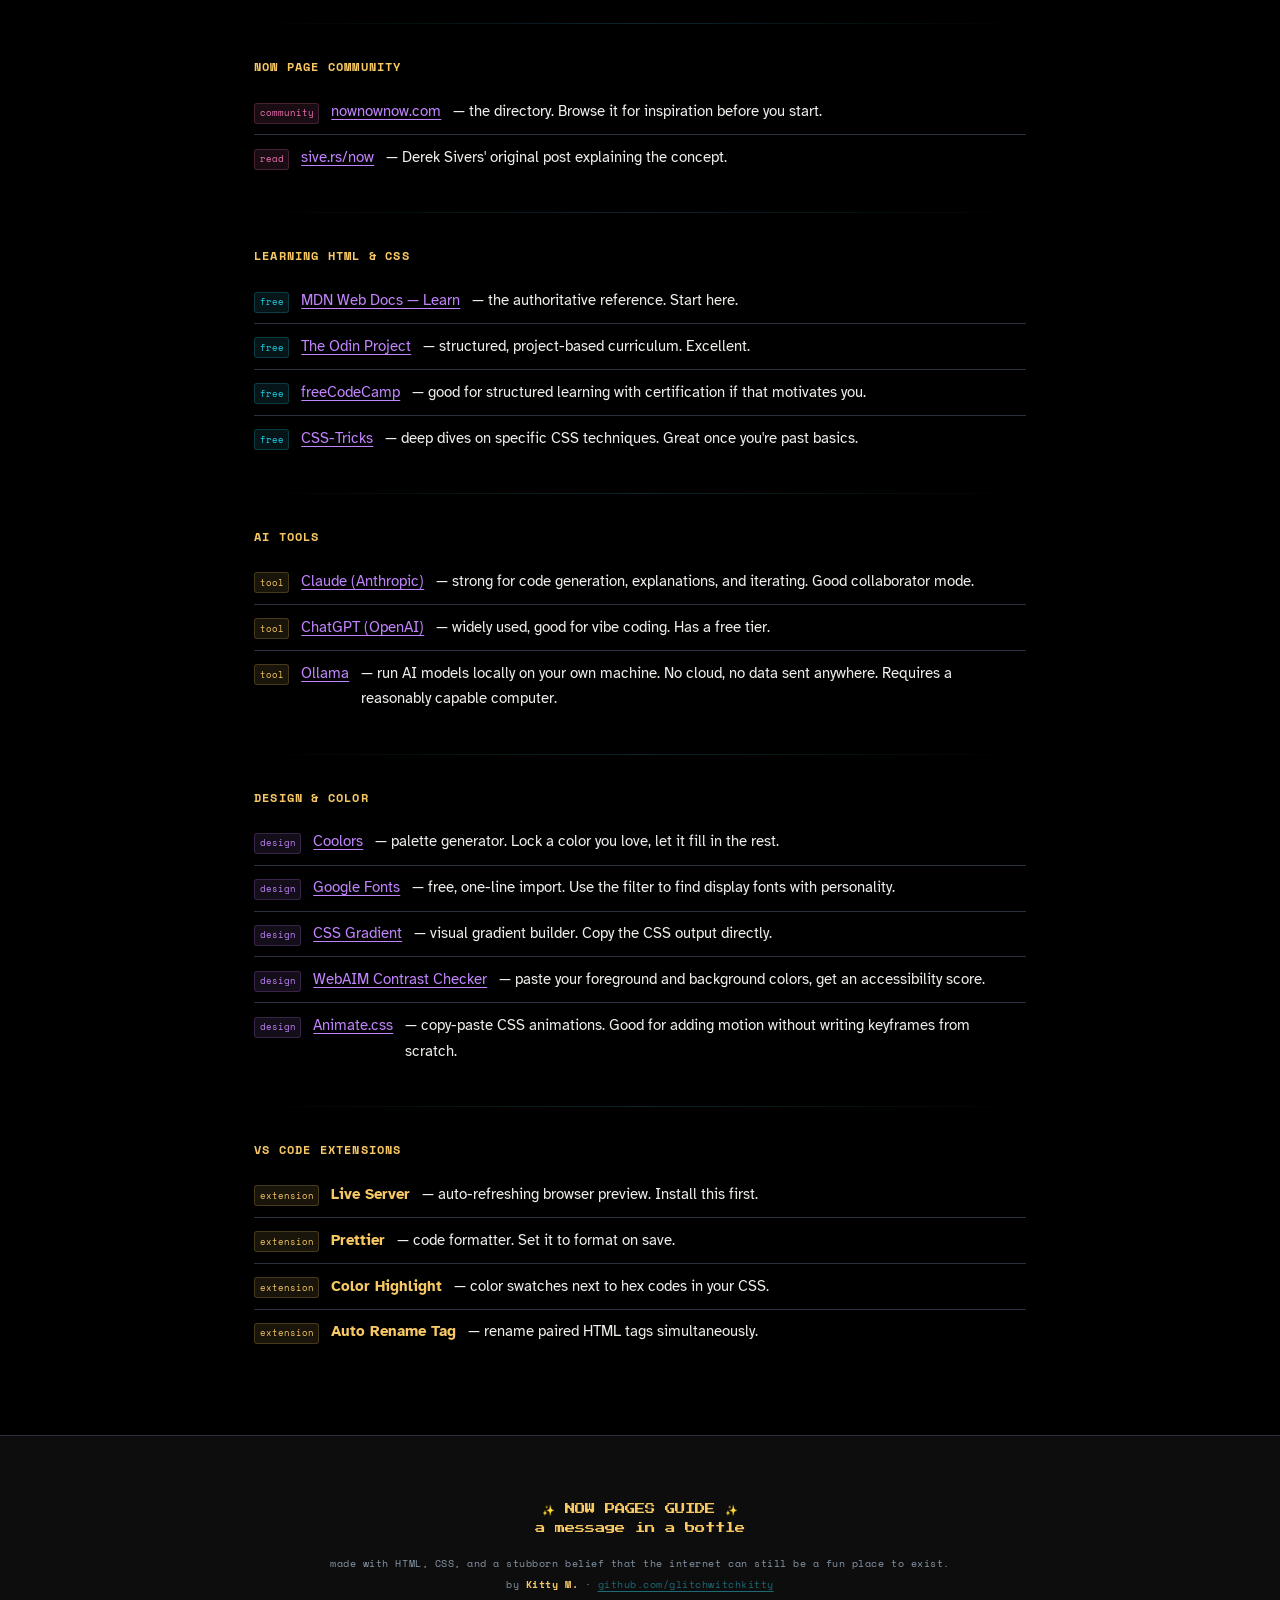
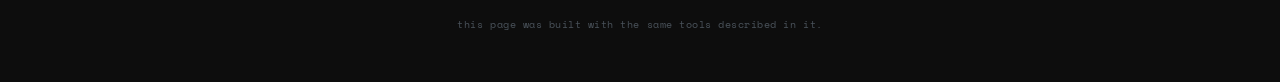
==== commit 2b8775a6: "Update now-pages-guide.html" ====
--- a/now-pages-guide.html
+++ b/now-pages-guide.html
@@ -889,7 +889,7 @@
     <h1 class="glitch-title" data-text="Now Pages">Now Pages</h1>
     <p class="hero-subtitle">a whimsical guide to existing on the internet</p>
     <p class="hero-description">
-      You don't need a brand. You don't need a platform. You don't need to perform.
+      You don't need a brand, you don't need a platform, and you don't need to perform.
       You just need a small corner of the internet that says:
       <em class="text-gold">here is where I am, right now.</em>
     </p>
@@ -910,8 +910,8 @@
 
       <p>
         A now page is a single page on your website that answers one simple question:
-        <strong>what are you up to right now?</strong> Not your whole career history.
-        Not a curated highlight reel. Just — what's happening in your life at this moment.
+        <strong>what are you up to right now?</strong> Not your whole career history or a curated highlight reel. 
+        Just — what's happening in your life at this moment.
         What you're working on. What you're reading. What's taking up your headspace.
       </p>
 
@@ -921,7 +921,7 @@
       </p>
 
       <div class="callout">
-        Think of it as the anti-LinkedIn. It's not for employers. It's not for followers.
+        Think of it as the anti-LinkedIn... t's not for employers or for followers.
         It's for the internet version of you — honest, current, and entirely yours.
       </div>
 
@@ -939,10 +939,10 @@
       </h3>
 
       <div class="panel panel-teal">
-        <p><strong>A blog?</strong> <span class="text-muted">A blog is a chronological archive of your past thoughts. A now page is just one snapshot — right now. No scroll, no history, no comments.</span></p>
+        <p><strong>A blog?</strong> <span class="text-muted">A blog is a chronological archive of your past thoughts. A now page is just one snapshot — right now. No scrolling, history, or comments.</span></p>
       </div>
       <div class="panel panel-teal">
-        <p><strong>Social media?</strong> <span class="text-muted">Social media is performative by design. It's optimized for engagement, reactions, and keeping you scrolling. A now page is outside that ecosystem entirely. No algorithm decides who sees it. No one can "like" it. It just exists.</span></p>
+        <p><strong>Social media?</strong> <span class="text-muted">Social media is performative by design to optimize engagement, reactions, and to keep you scrolling. A now page is outside that ecosystem entirely. No algorithm decides who sees it and no one can "like" it. It just exists.</span></p>
       </div>
       <div class="panel panel-teal">
         <p><strong>A portfolio?</strong> <span class="text-muted">A portfolio says "here's what I've done." A now page says "here's who I am today." Those can overlap, but they're not the same thing.</span></p>
@@ -1002,13 +1002,12 @@
           <p>
             <strong>Vibe coding</strong> is exactly what it sounds like: you describe what you want
             in plain English, and AI writes the code. You don't have to understand every line.
-            You're the creative director. AI is the intern who types fast.
+            You're the creative director and AI is the intern who types fast.
           </p>
           <p>
-            This is a completely valid way to build things. You'll make decisions about colors,
+            This is a completely valid way to build things for your own enjoyment. You'll make decisions about colors,
             layout, what text goes where, what the vibe is — and AI handles the technical translation.
-            Over time, you'll start to recognize patterns in the code it generates.
-            That's learning. It just happens sideways.
+            Over time, you'll start to recognize patterns in the code it generates which will help you learn. 
           </p>
           <div class="callout pink">
             <strong>What you'll actually do:</strong> Open Claude or ChatGPT. Describe your page.
